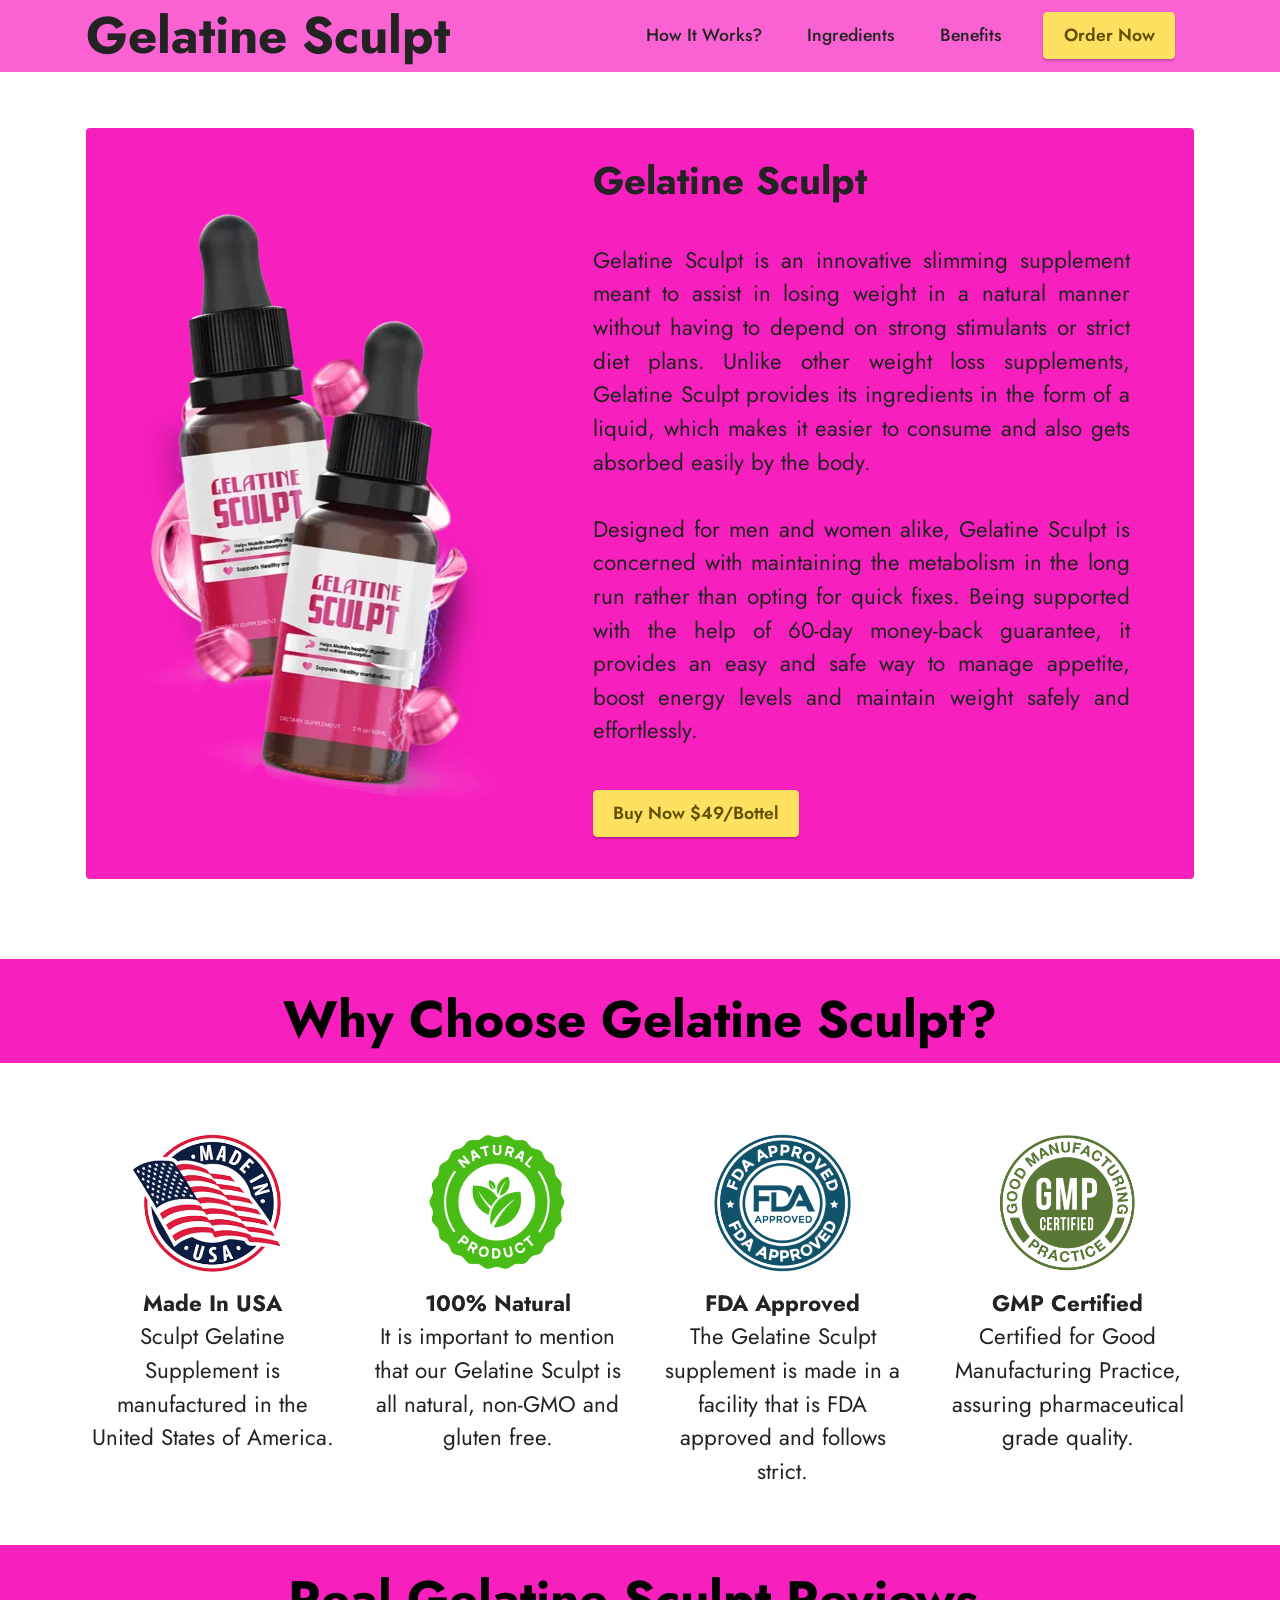
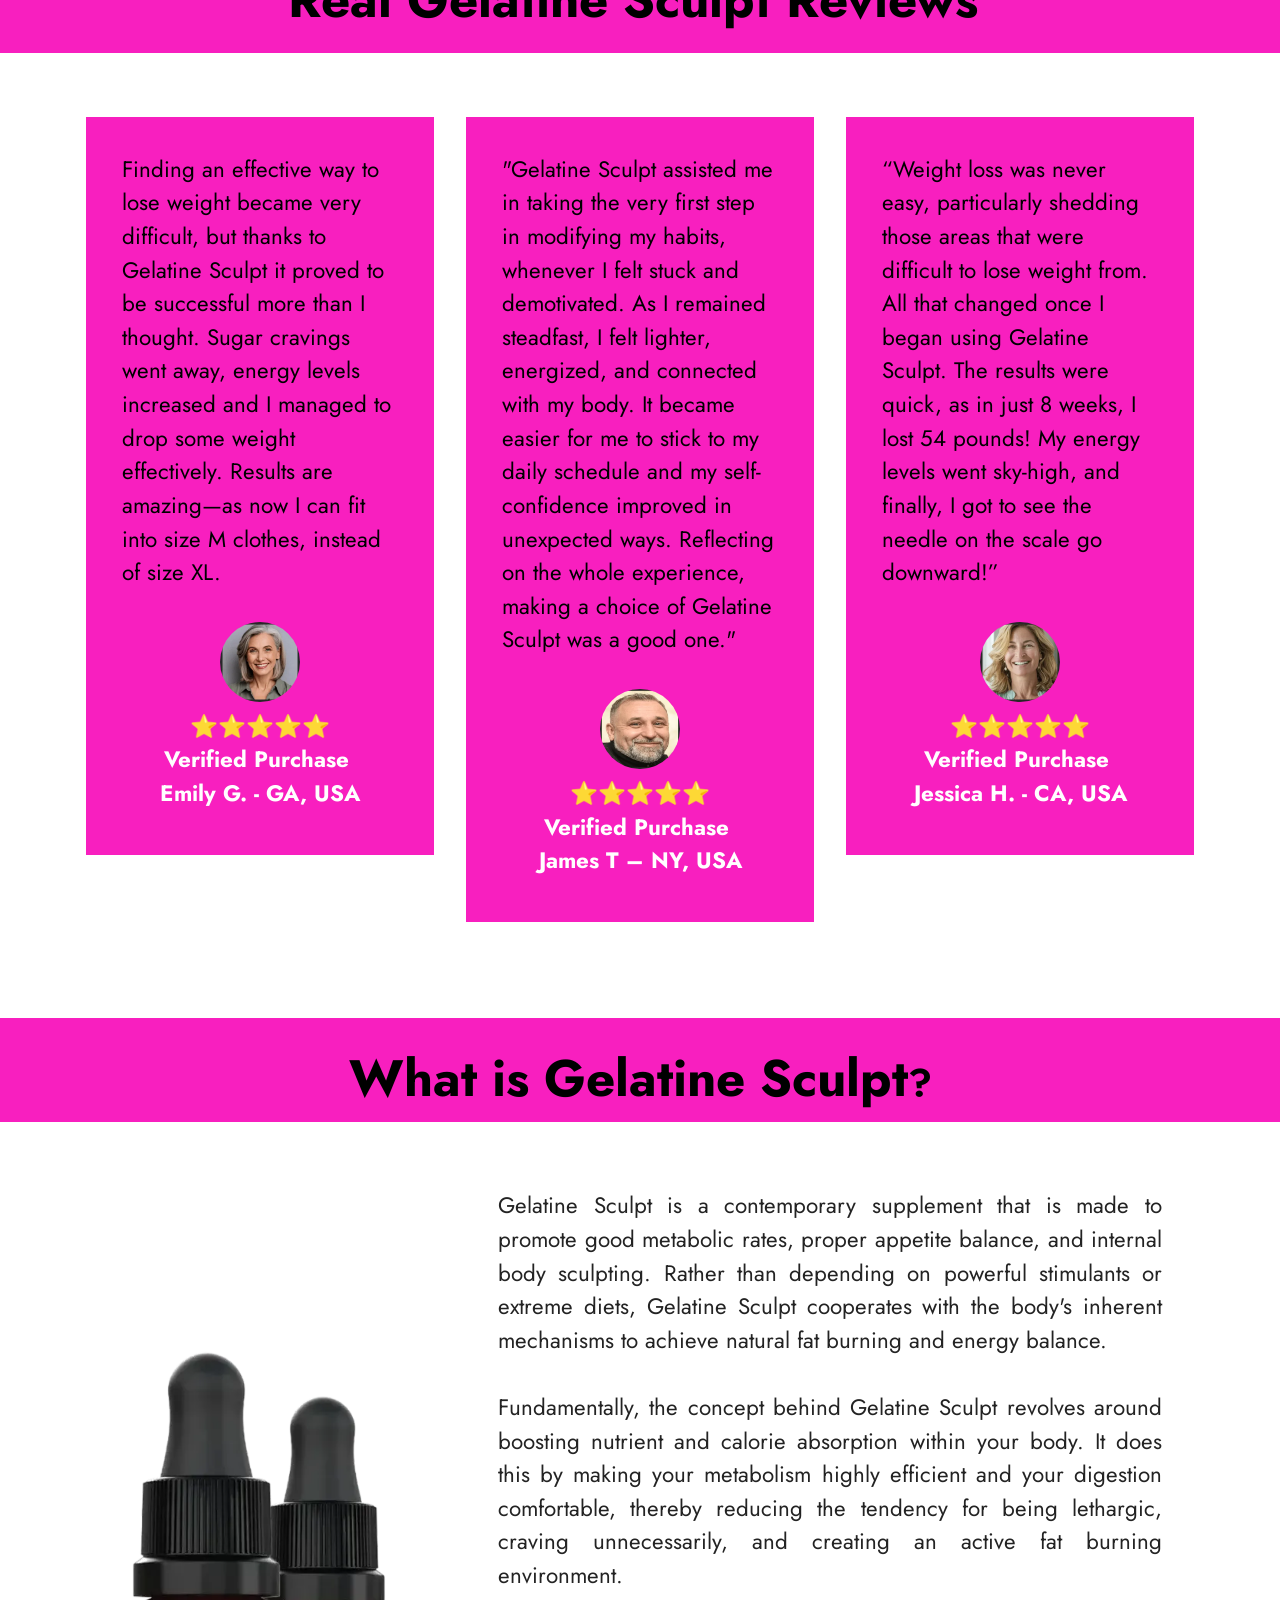
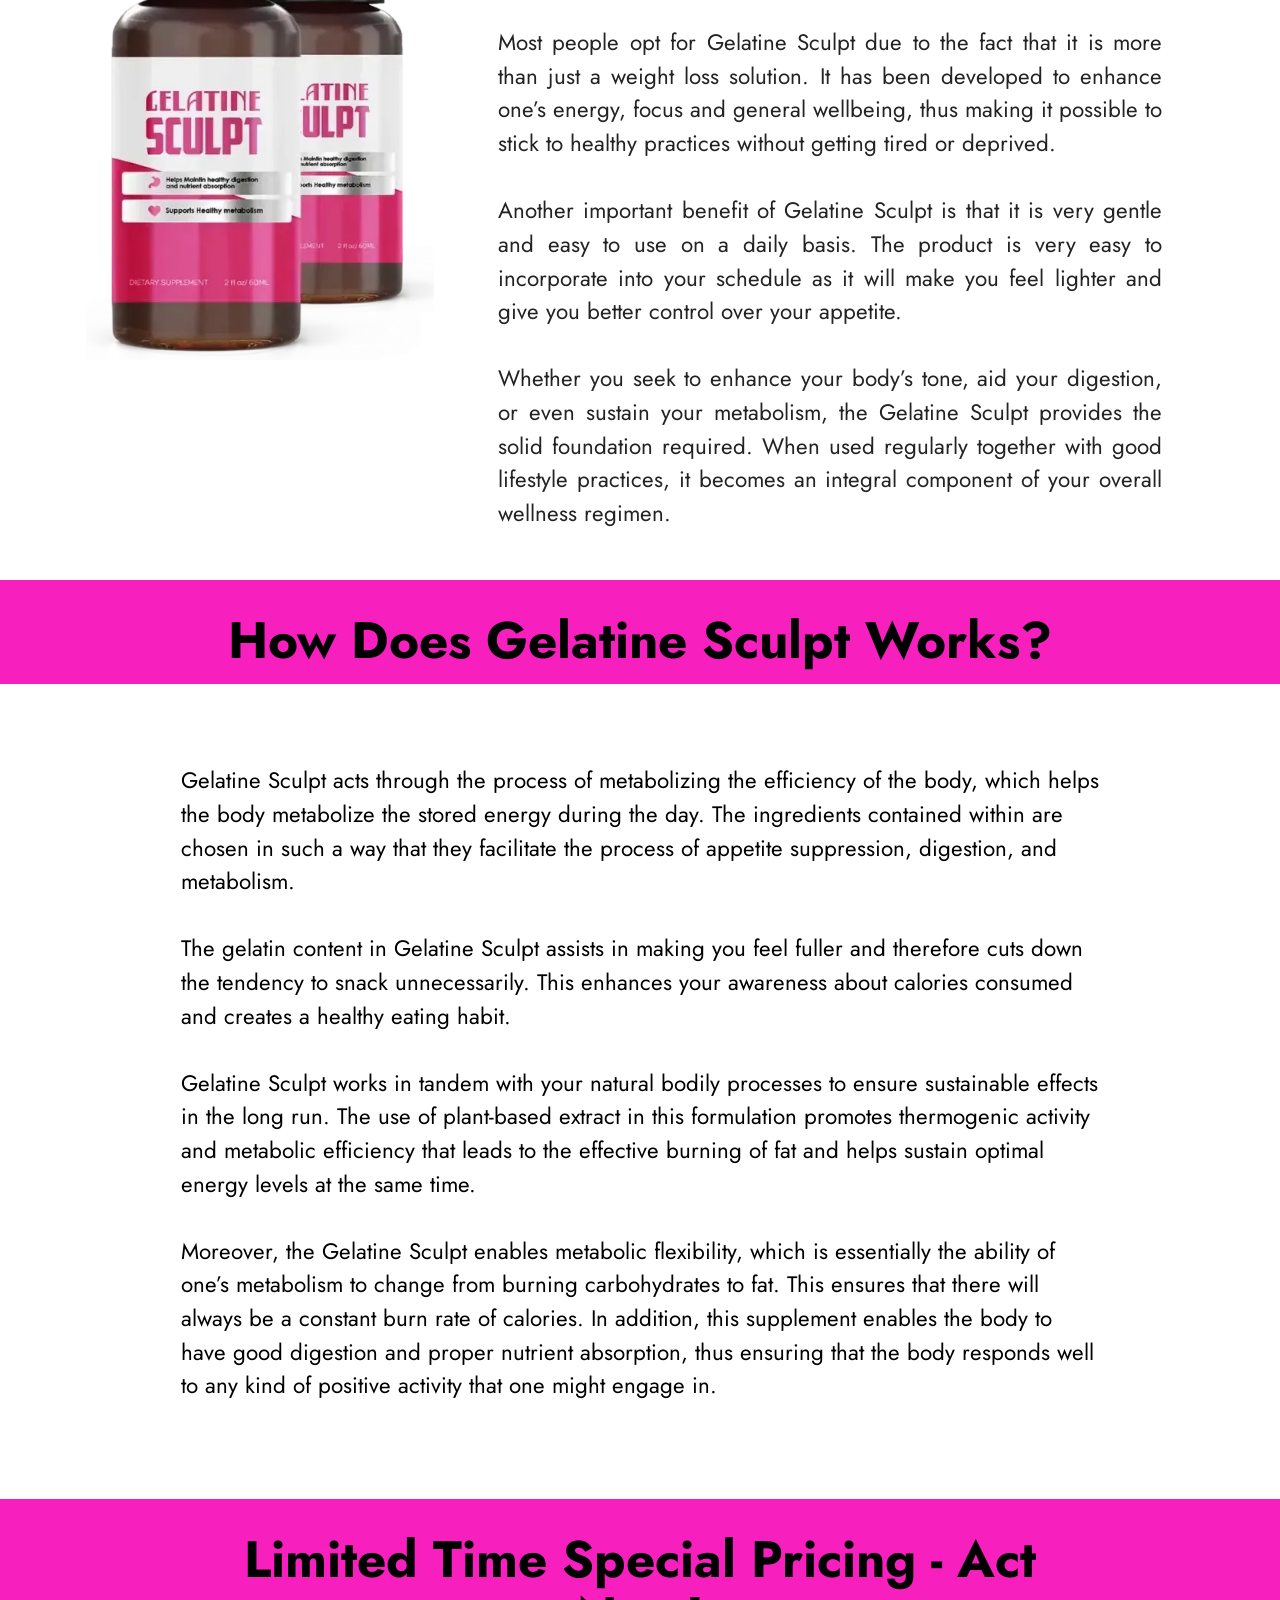
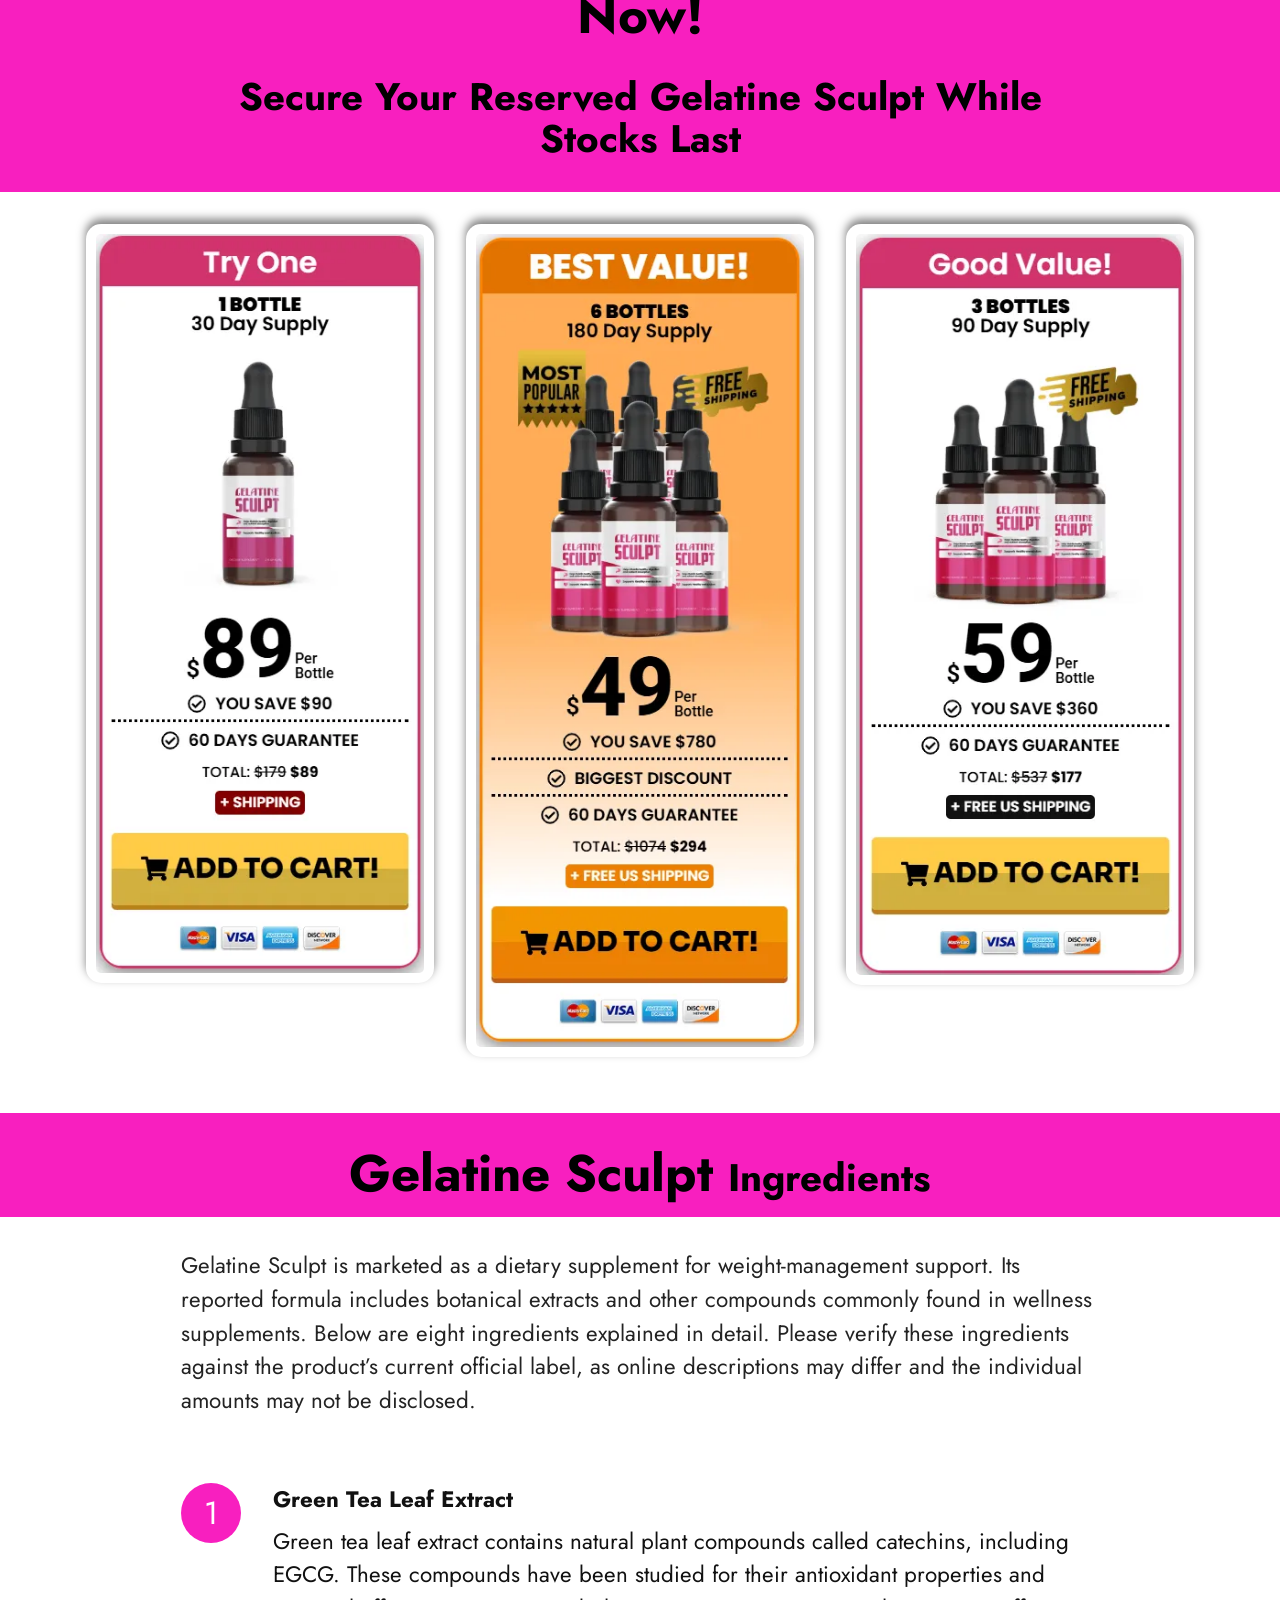
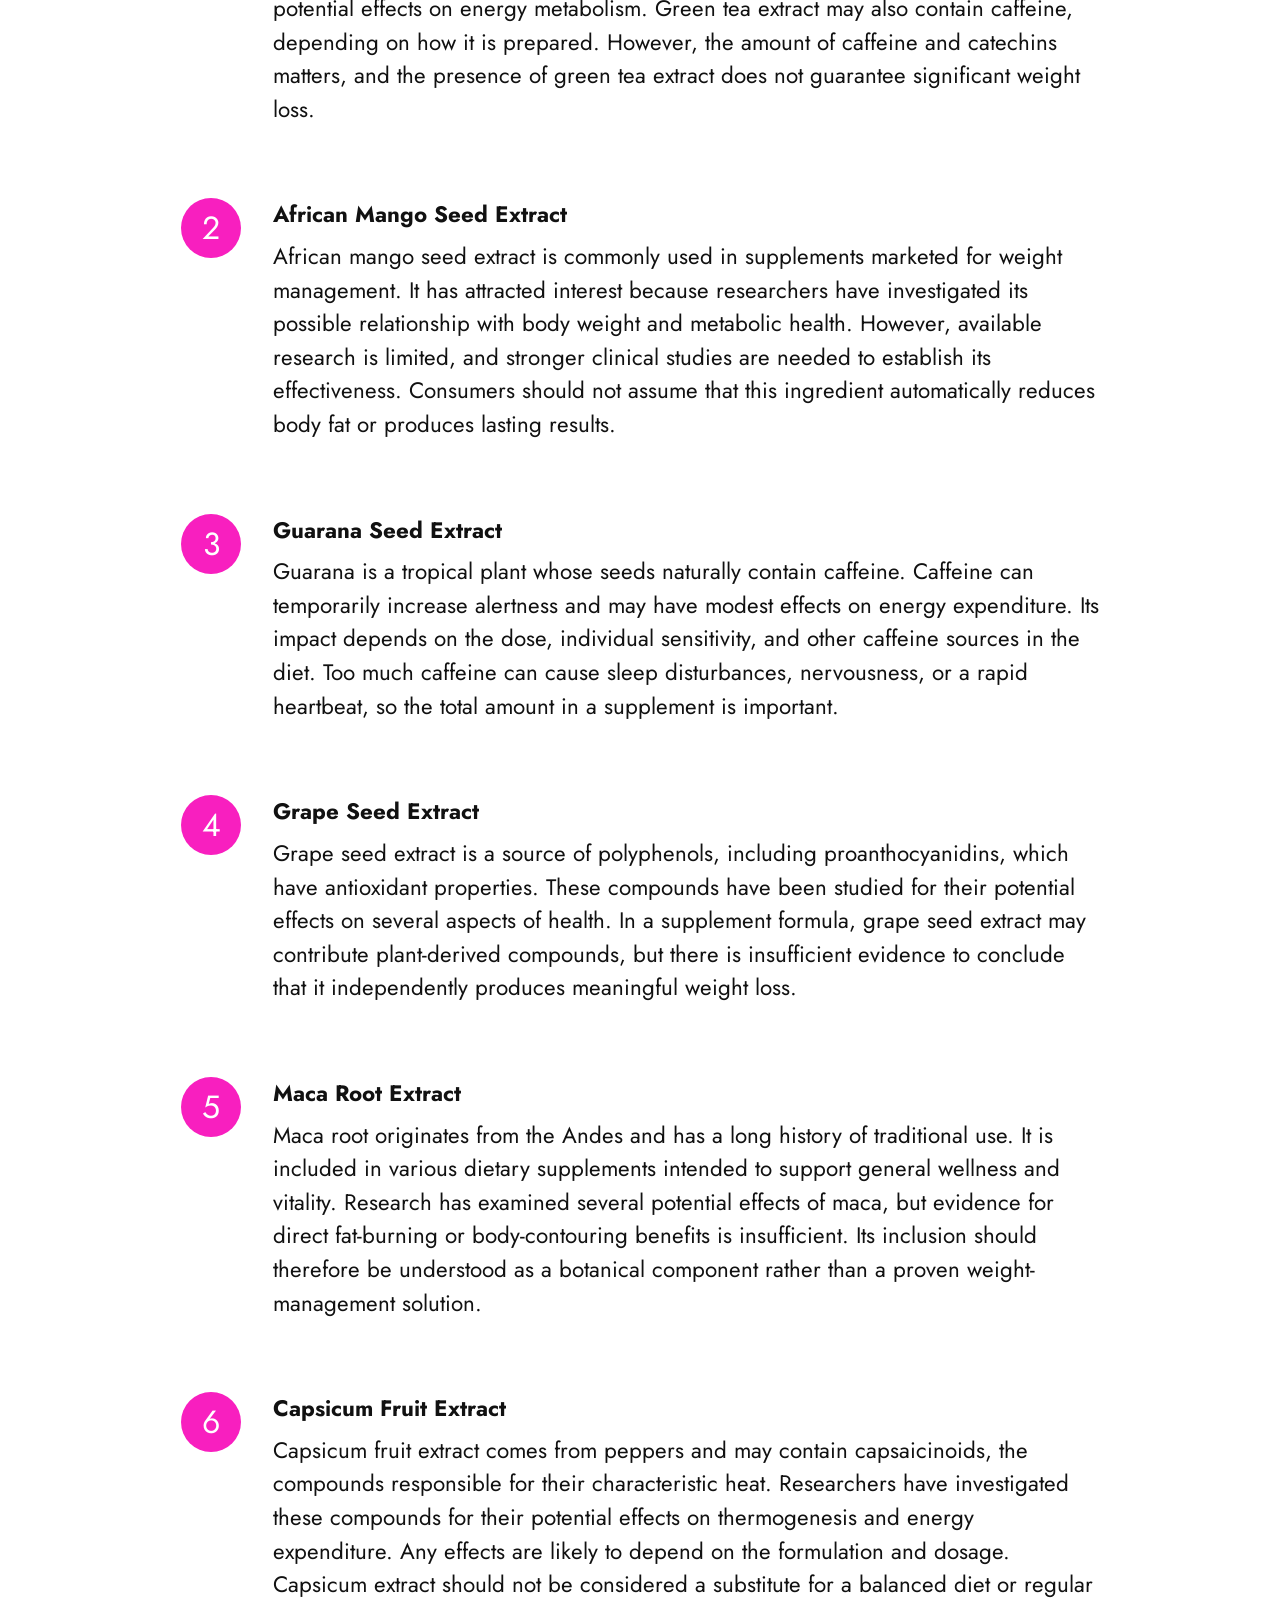
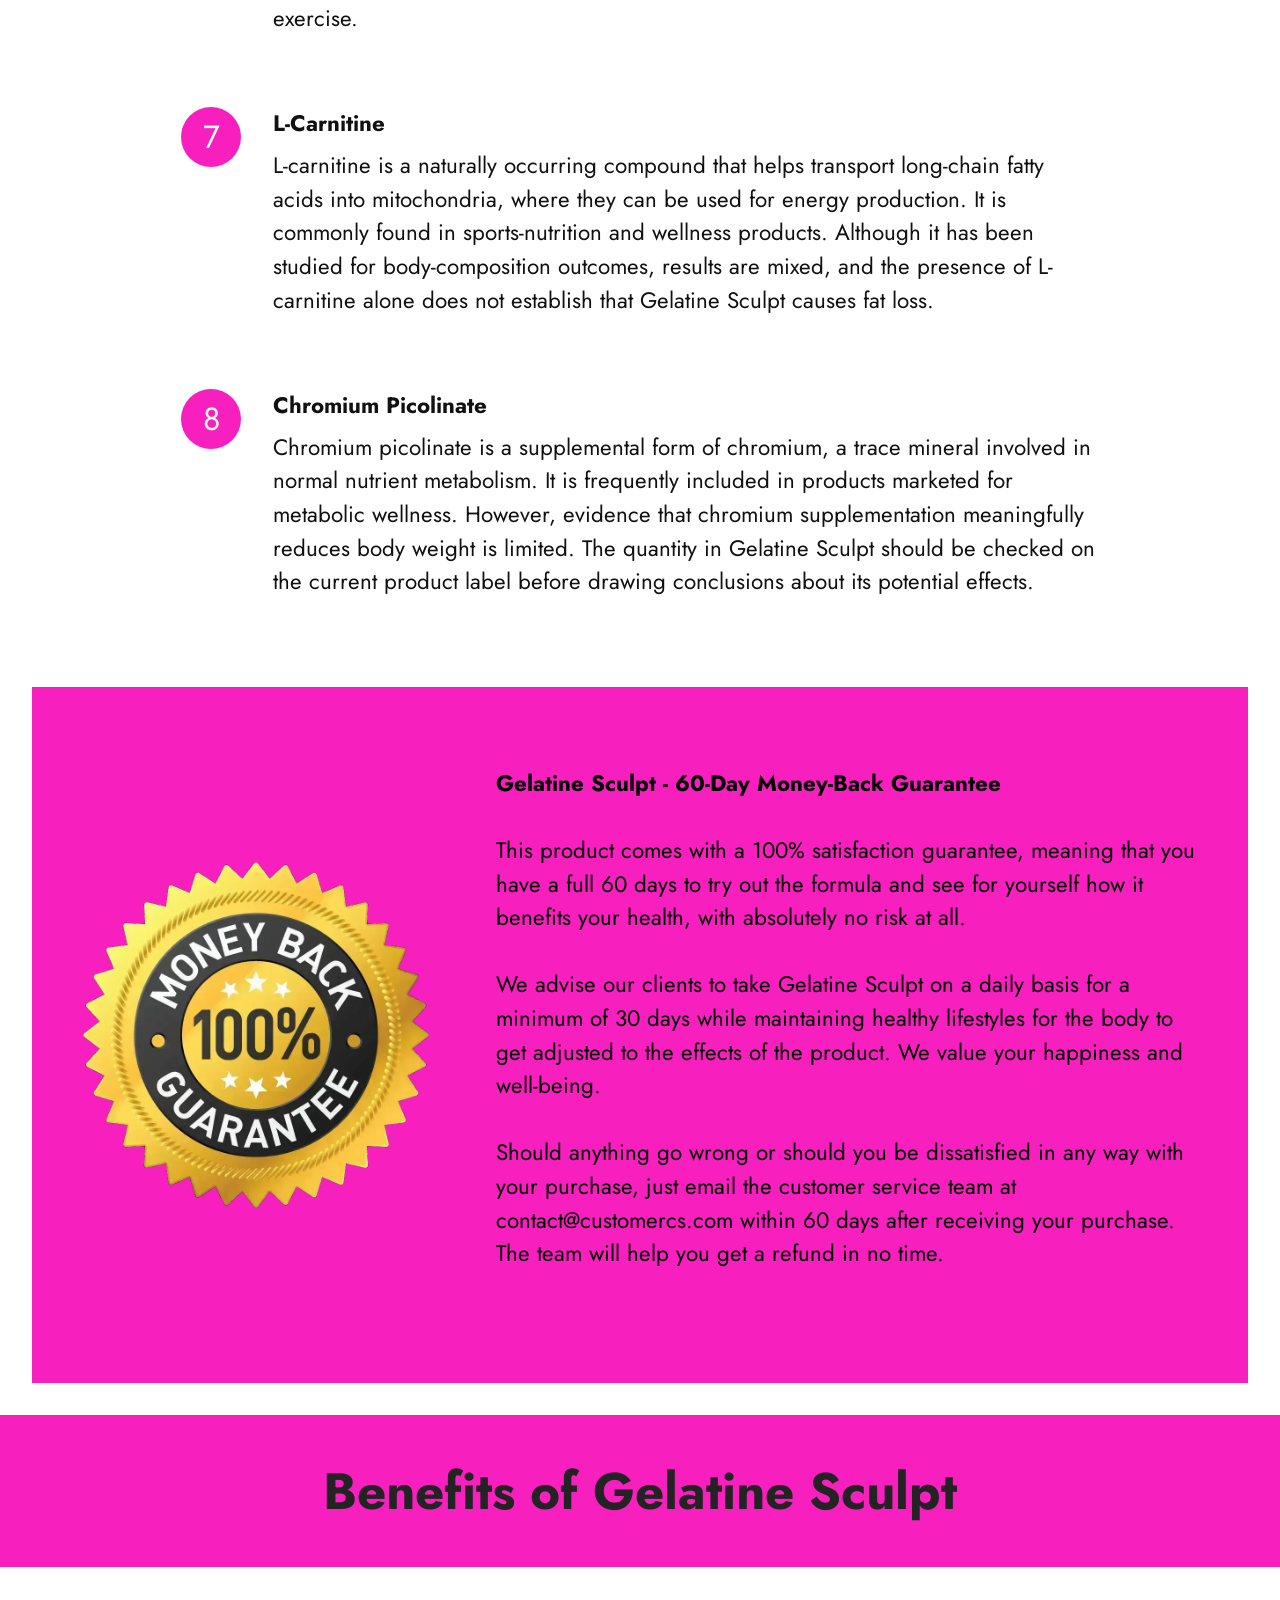
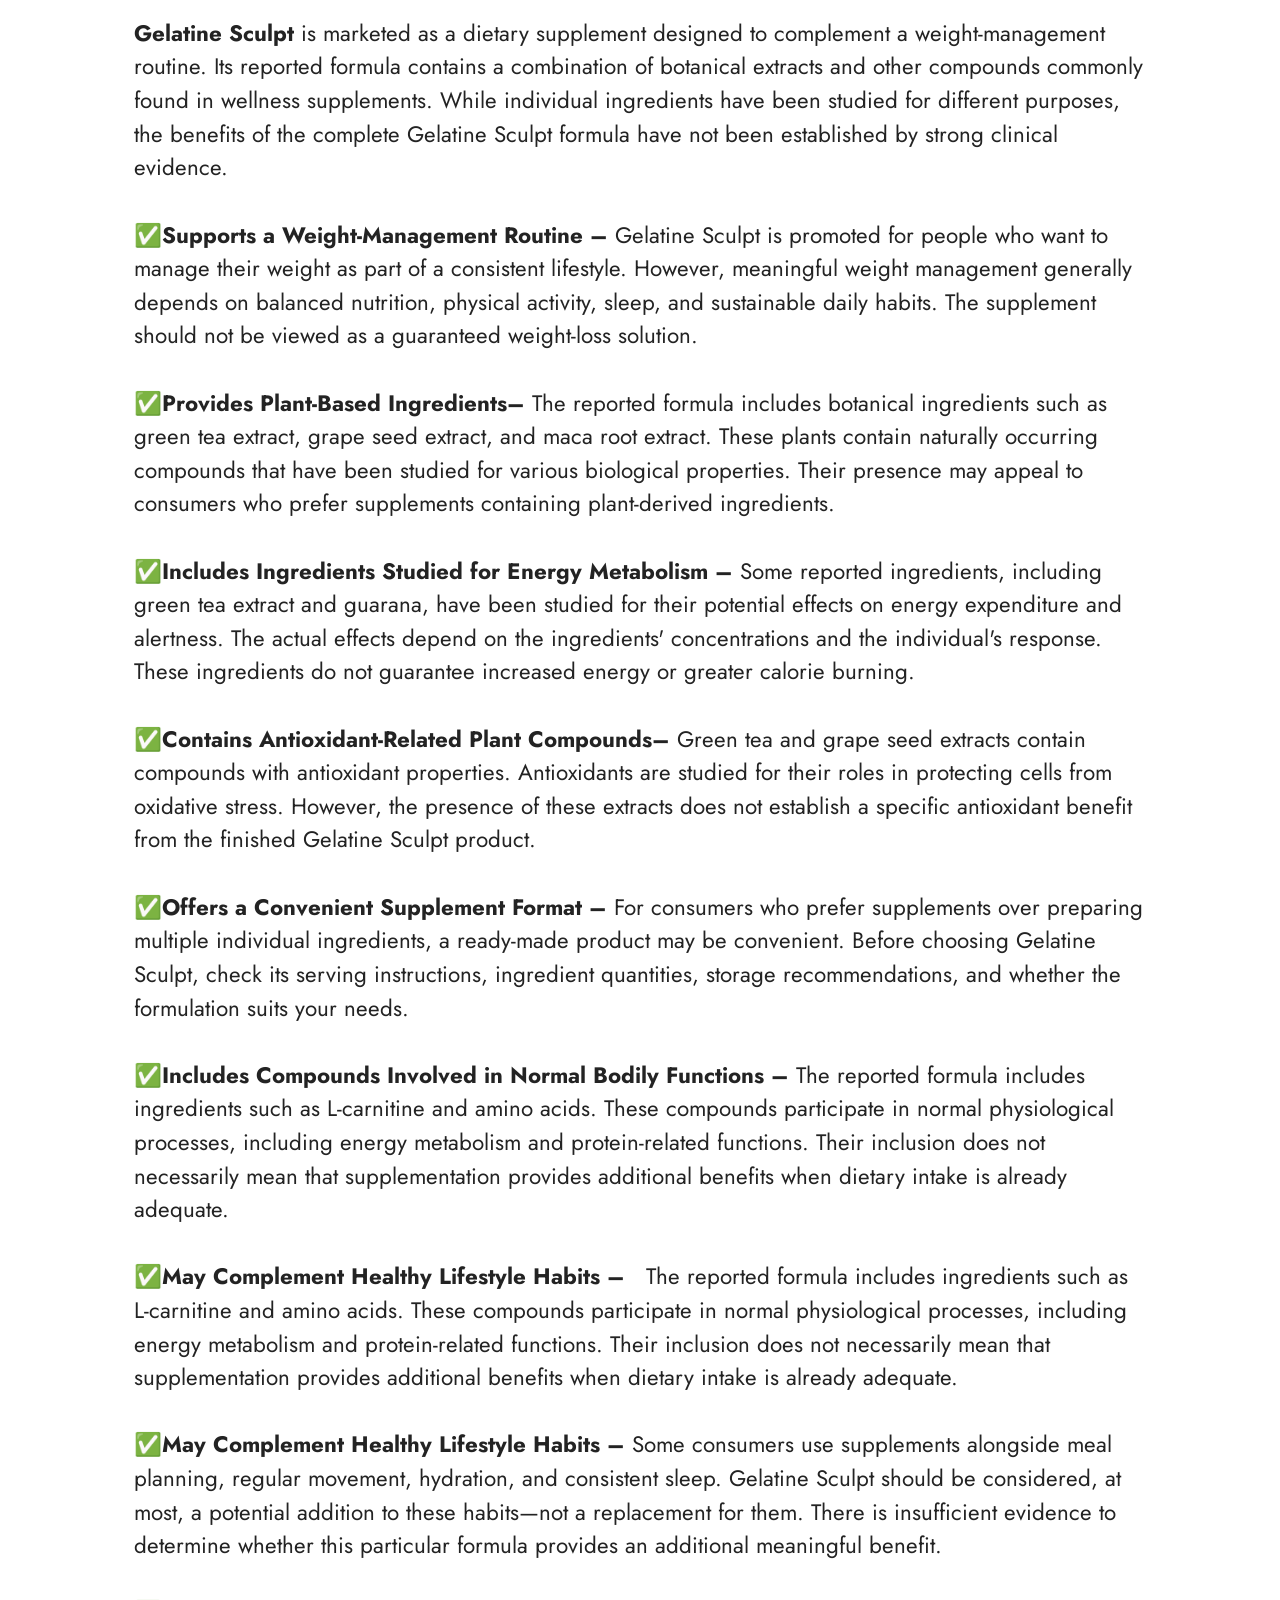
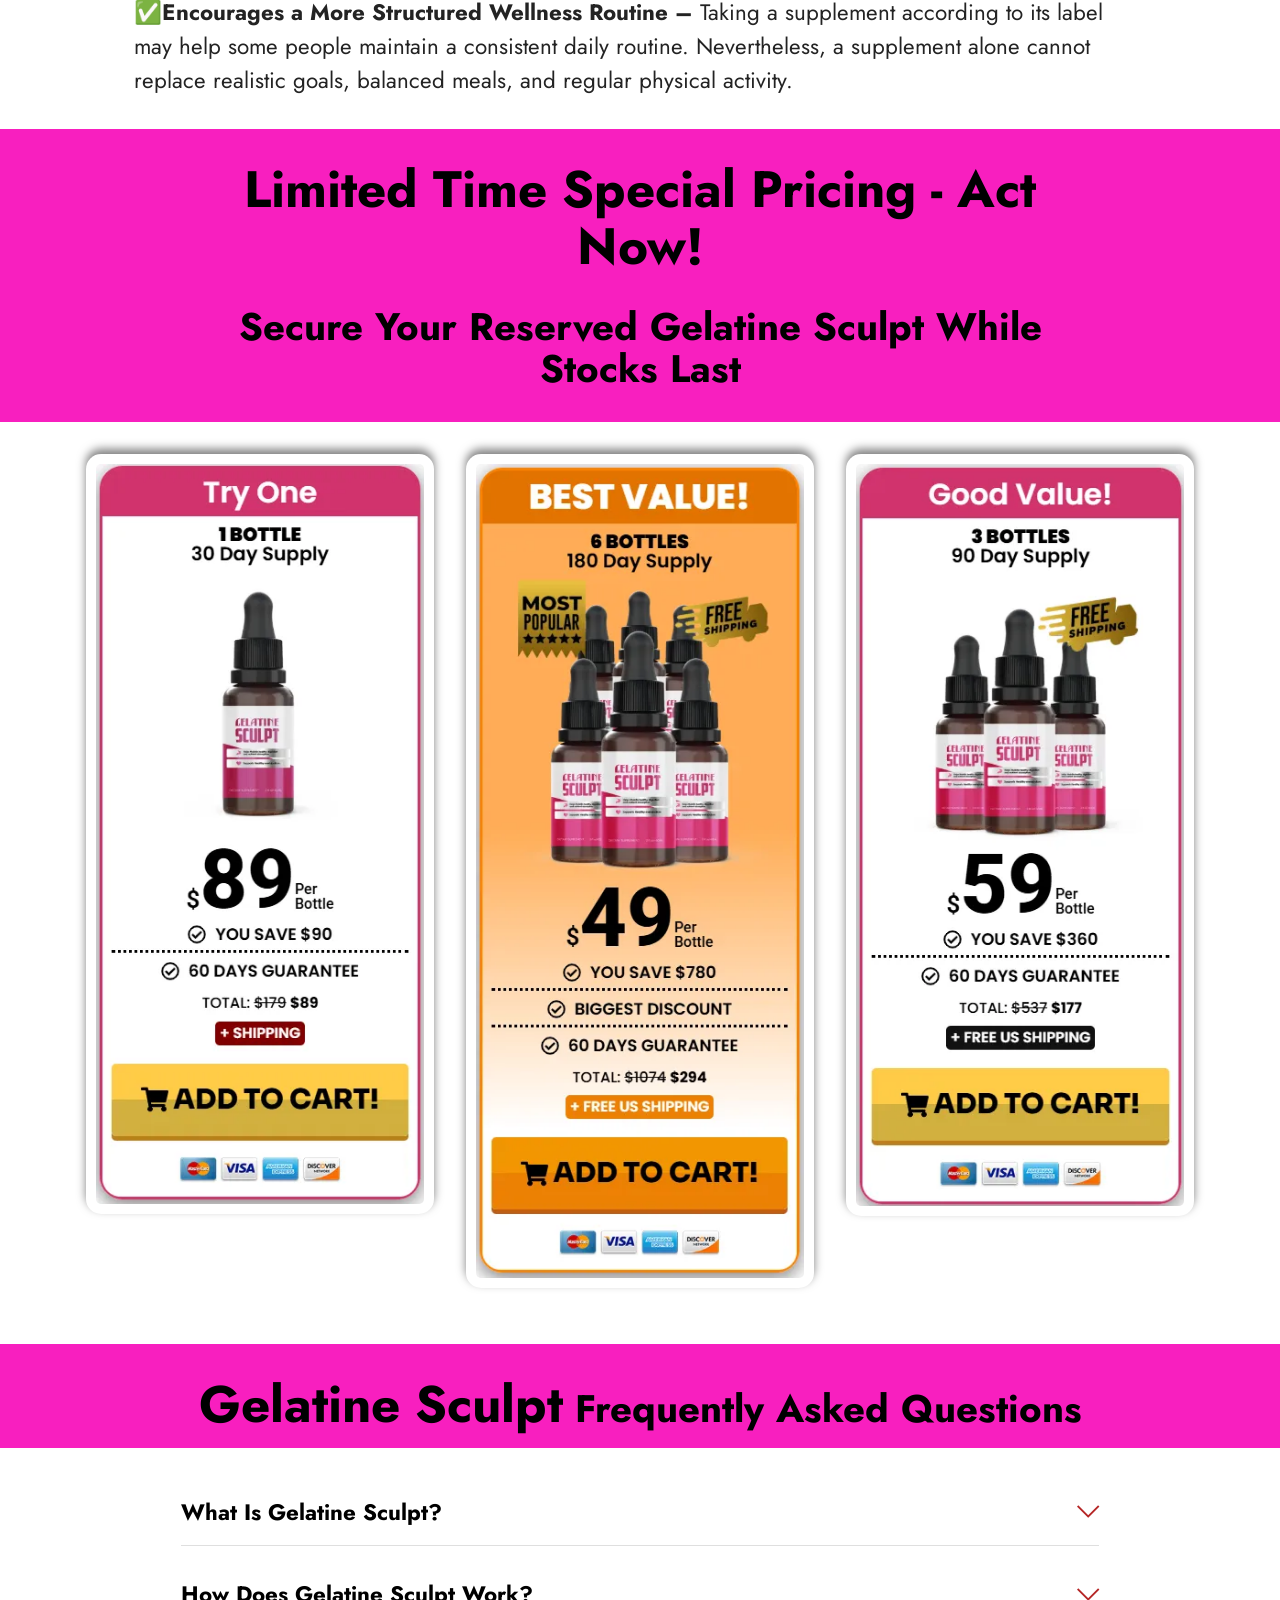
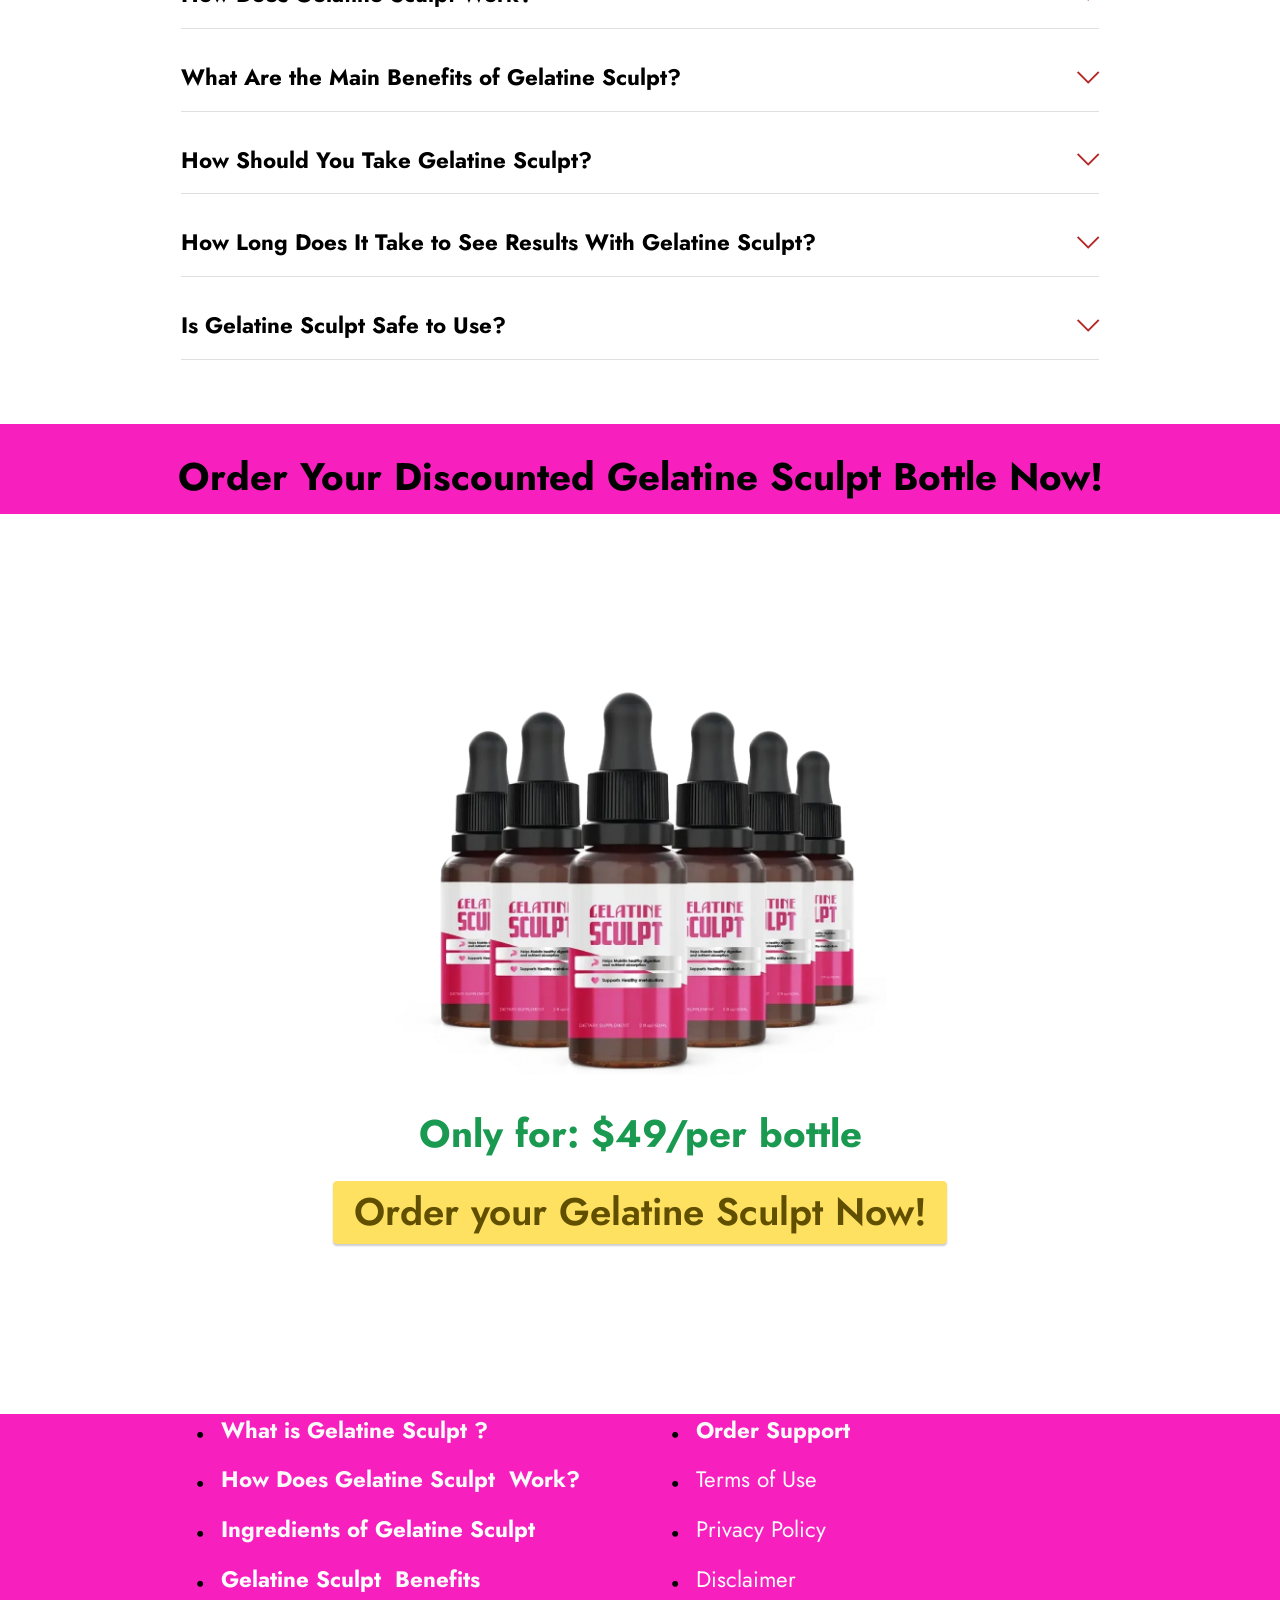
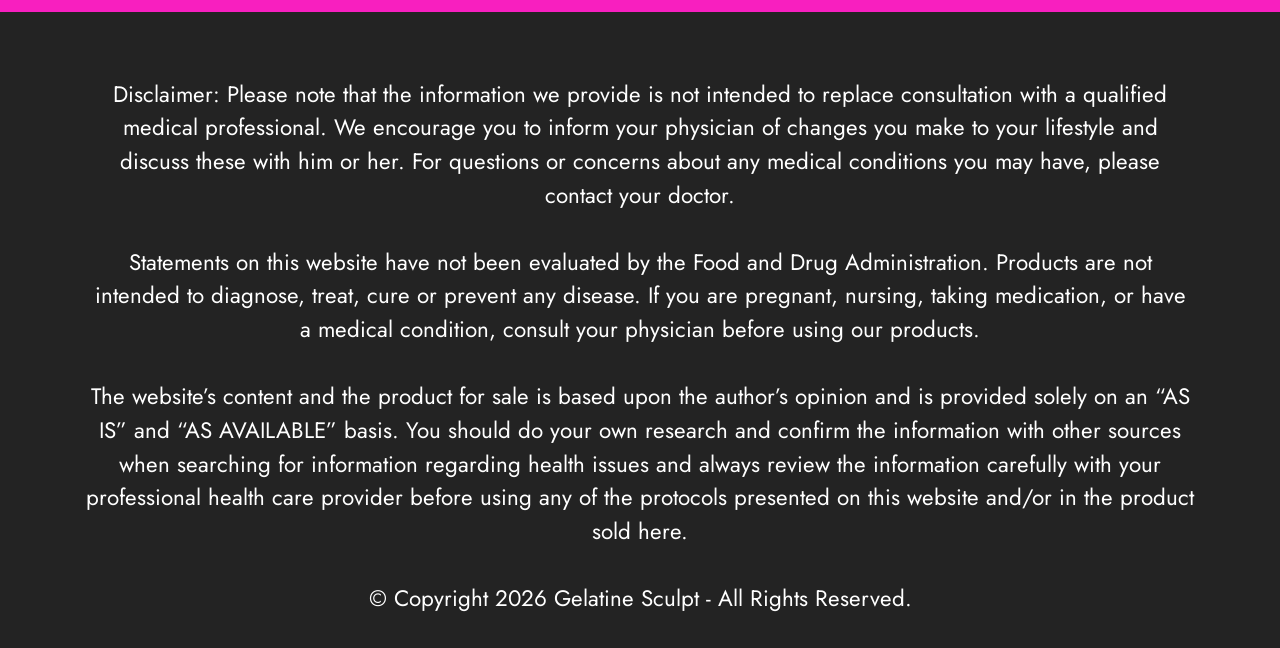
==== index.html @ 1db439a3 "Add files via upload" ====
<!DOCTYPE html>
<html  lang="en">
<head>
  <!-- Site made with Mobirise Website Builder v6.1.12, https://mobirise.com -->
  <meta charset="UTF-8">
  <meta http-equiv="X-UA-Compatible" content="IE=edge">
  <meta name="generator" content="Mobirise v6.1.12, mobirise.com">
  <meta name="viewport" content="width=device-width, initial-scale=1, minimum-scale=1">
  <link rel="shortcut icon" href="assets/images/gelatine-sculpt-one-bottle-1.webp" type="image/x-icon">
  <meta name="description" content="Discover Gelatine Sculpt, including its ingredients, potential benefits, and how it may complement your wellness routine. Explore key facts, usage tips, safety considerations, and FAQs to make an informed decision. Learn more today!">
  
  
  <title>Gelatine Sculpt Review: Ingredients, Benefits & Results</title>
  <link rel="stylesheet" href="assets/web/assets/mobirise-icons2/mobirise2.css">
  <link rel="stylesheet" href="assets/web/assets/mobirise-icons/mobirise-icons.css">
  <link rel="stylesheet" href="assets/bootstrap/css/bootstrap.min.css">
  <link rel="stylesheet" href="assets/dropdown/css/style.css">
  <link rel="stylesheet" href="assets/socicon/css/styles.css">
  <link rel="stylesheet" href="assets/theme/css/style.css">
  <link rel="preload" href="https://fonts.googleapis.com/css?family=Jost:100,200,300,400,500,600,700,800,900,100i,200i,300i,400i,500i,600i,700i,800i,900i&display=swap" as="style" onload="this.onload=null;this.rel='stylesheet'">
  <noscript><link rel="stylesheet" href="https://fonts.googleapis.com/css?family=Jost:100,200,300,400,500,600,700,800,900,100i,200i,300i,400i,500i,600i,700i,800i,900i&display=swap"></noscript>
  <link rel="preload" as="style" href="assets/mobirise/css/mbr-additional.css?v=Yd3ACS"><link rel="stylesheet" href="assets/mobirise/css/mbr-additional.css?v=Yd3ACS" type="text/css">

  
  
  
</head>
<body>
  
  <section data-bs-version="5.1" class="menu menu2 cid-tB0YZQqaCG" once="menu" id="menu2-0">
    
    <nav class="navbar navbar-dropdown navbar-expand-lg">
        <div class="container">
            <div class="navbar-brand">
                
                <span class="navbar-caption-wrap"><a class="navbar-caption text-black text-primary display-1" href="https://mwebzuno.com/12163/7115/3/?">Gelatine Sculpt<br></a></span>
            </div>
            <button class="navbar-toggler" type="button" data-toggle="collapse" data-bs-toggle="collapse" data-target="#navbarSupportedContent" data-bs-target="#navbarSupportedContent" aria-controls="navbarNavAltMarkup" aria-expanded="false" aria-label="Toggle navigation">
                <div class="hamburger">
                    <span></span>
                    <span></span>
                    <span></span>
                    <span></span>
                </div>
            </button>
            <div class="collapse navbar-collapse" id="navbarSupportedContent">
                <ul class="navbar-nav nav-dropdown" data-app-modern-menu="true"><li class="nav-item"><a class="nav-link link text-black display-4" href="index.html#header3-1m">How It Works?</a></li>
                    <li class="nav-item"><a class="nav-link link text-black display-4" href="index.html#features20-x">
                            Ingredients</a></li>
                    <li class="nav-item"><a class="nav-link link text-black display-4" href="index.html#header3-1n">Benefits</a>
                    </li></ul>
                
                <div class="navbar-buttons mbr-section-btn"><a class="btn btn-warning display-4" href="https://mwebzuno.com/12163/7115/3/?">Order Now</a></div>
            </div>
        </div>
    </nav>
</section>

<section data-bs-version="5.1" class="header3 cid-tB10ubWVri" id="header3-1">

    

    
    

    <div class="align-center container">
        <div class="row justify-content-center">
            <div class="col-12 col-lg-9">
                
                
                
                
            </div>
        </div>
    </div>
</section>

<section data-bs-version="5.1" class="features7 cid-vsFuxaL0VE" id="features7-2c">
    <!---->
    

    
    
    <div class="container">
        <div class="card-wrapper">
            <div class="row align-items-center">
                <div class="col-12 col-lg-5">
                    <div class="image-wrapper">
                        <a href="https://mwebzuno.com/12163/7115/3/?"><img src="assets/images/gelatine-sculpt-official-website.webp" alt="Gelatine Sculpt"></a>
                    </div>
                </div>
                <div class="col-12 col-lg">
                    <div class="text-box">
                        <h5 class="mbr-title mbr-fonts-style display-2"><strong>Gelatine Sculpt</strong></h5>
                        <p class="mbr-text mbr-fonts-style display-7"><strong><br></strong>Gelatine Sculpt is an innovative slimming supplement meant to assist in losing weight in a natural manner without having to depend on strong stimulants or strict diet plans. Unlike other weight loss supplements, Gelatine Sculpt provides its ingredients in the form of a liquid, which makes it easier to consume and also gets absorbed easily by the body.<br><br>Designed for men and women alike, Gelatine Sculpt is concerned with maintaining the metabolism in the long run rather than opting for quick fixes. Being supported with the help of 60-day money-back guarantee, it provides an easy and safe way to manage appetite, boost energy levels and maintain weight safely and effortlessly.<br></p>
                        
                        <div class="mbr-section-btn pt-3"><a href="https://mwebzuno.com/12163/7115/3/?" class="btn btn-warning display-4">Buy Now $49/Bottel</a></div>
                    </div>
                </div>
            </div>
        </div>
    </div>
</section>

<section data-bs-version="5.1" class="header3 cid-vszOKZhpDv" id="header3-27">

    

    
    

    <div class="align-center container">
        <div class="row justify-content-center">
            <div class="col-12 col-lg-12">
                
                <h2 class="mbr-section-subtitle mbr-fonts-style mb-3 display-1"><strong>Why Choose Gelatine Sculpt?</strong></h2>
                
                
            </div>
        </div>
    </div>
</section>

<section data-bs-version="5.1" class="gallery5 mbr-gallery cid-vszOlzmzra" id="gallery5-26">
    

    
    

    <div class="container">
        
        <div class="row mbr-gallery mt-4">
            <div class="col-12 col-md-6 col-lg-3 item gallery-image active">
                <div class="item-wrapper" data-toggle="modal" data-bs-toggle="modal" data-target="#vyUhmRLgt7-modal" data-bs-target="#vyUhmRLgt7-modal">
                    <img class="w-100" src="assets/images/made-in-usa-500x300.png" alt="Made In USA" data-slide-to="0" data-bs-slide-to="0" data-target="#lb-vyUhmRLgt7" data-bs-target="#lb-vyUhmRLgt7">
                    <div class="icon-wrapper">
                        <span class="mobi-mbri mobi-mbri-search mbr-iconfont mbr-iconfont-btn"></span>
                    </div>
                </div>
                <h1 class="mbr-item-subtitle mbr-fonts-style align-center mb-2 mt-2 display-7"><div><strong>Made In USA</strong></div><div>Sculpt Gelatine Supplement is manufactured in the United States of America.</div><div>
</div><div>
</div><div>
</div><div>
</div></h1>
            </div>
            <div class="col-12 col-md-6 col-lg-3 item gallery-image">
                <div class="item-wrapper" data-toggle="modal" data-bs-toggle="modal" data-target="#vyUhmRLgt7-modal" data-bs-target="#vyUhmRLgt7-modal">
                    <img class="w-100" src="assets/images/natural-product-500x300.png" alt="100% Natural" data-slide-to="1" data-bs-slide-to="1" data-target="#lb-vyUhmRLgt7" data-bs-target="#lb-vyUhmRLgt7">
                    <div class="icon-wrapper">
                        <span class="mobi-mbri mobi-mbri-search mbr-iconfont mbr-iconfont-btn"></span>
                    </div>
                </div>
                <h1 class="mbr-item-subtitle mbr-fonts-style align-center mb-2 mt-2 display-7"><div><span style="font-size: 1.4rem;"><strong>100% Natural</strong></span></div><div>It is important to mention that our Gelatine Sculpt is all natural, non-GMO and gluten free.</div><div>
</div><div>
</div><div>
</div></h1>
            </div>
            
            <div class="col-12 col-md-6 col-lg-3 item gallery-image">
                <div class="item-wrapper" data-toggle="modal" data-bs-toggle="modal" data-target="#vyUhmRLgt7-modal" data-bs-target="#vyUhmRLgt7-modal">
                    <img class="w-100" src="assets/images/fda-approved-500x300.png" alt="FDA Approved" data-slide-to="2" data-bs-slide-to="2" data-target="#lb-vyUhmRLgt7" data-bs-target="#lb-vyUhmRLgt7">
                    <div class="icon-wrapper">
                        <span class="mobi-mbri mobi-mbri-search mbr-iconfont mbr-iconfont-btn"></span>
                    </div>
                </div>
                <h1 class="mbr-item-subtitle mbr-fonts-style align-center mb-2 mt-2 display-7"><div><strong>FDA Approved</strong></div><div>The Gelatine Sculpt supplement is made in a facility that is FDA approved and follows strict.</div><div>
</div><div>
</div></h1>
            </div><div class="col-12 col-md-6 col-lg-3 item gallery-image">
                <div class="item-wrapper" data-toggle="modal" data-bs-toggle="modal" data-target="#vyUhmRLgt7-modal" data-bs-target="#vyUhmRLgt7-modal">
                    <img class="w-100" src="assets/images/gmp-certified-500x300.png" alt="GMP Certified" data-slide-to="3" data-bs-slide-to="3" data-target="#lb-vyUhmRLgt7" data-bs-target="#lb-vyUhmRLgt7">
                    <div class="icon-wrapper">
                        <span class="mobi-mbri mobi-mbri-search mbr-iconfont mbr-iconfont-btn"></span>
                    </div>
                </div>
                <h1 class="mbr-item-subtitle mbr-fonts-style align-center mb-2 mt-2 display-7"><div><strong>GMP Certified</strong></div><div>Certified for Good Manufacturing Practice, assuring pharmaceutical grade quality.</div><div>
</div><div>
</div><div>
</div></h1>
            </div>
        </div>

        <div class="modal mbr-slider" tabindex="-1" role="dialog" aria-hidden="true" id="vyUhmRLgt7-modal">
            <div class="modal-dialog" role="document">
                <div class="modal-content">
                    <div class="modal-body">
                        <div class="carousel slide" id="lb-vyUhmRLgt7" data-interval="5000" data-bs-interval="5000">
                            <div class="carousel-inner">
                                <div class="carousel-item active">
                                    <img class="d-block w-100" src="assets/images/made-in-usa-500x300.png" alt="Mobirise Website Builder">
                                </div>
                                <div class="carousel-item">
                                    <img class="d-block w-100" src="assets/images/natural-product-500x300.png" alt="Mobirise Website Builder">
                                </div>
                                
                                <div class="carousel-item">
                                    <img class="d-block w-100" src="assets/images/fda-approved-500x300.png" alt="Mobirise Website Builder">
                                </div><div class="carousel-item">
                                    <img class="d-block w-100" src="assets/images/gmp-certified-500x300.png" alt="Mobirise Website Builder">
                                </div>
                            </div>
                            <ol class="carousel-indicators">
                                <li data-slide-to="0" data-bs-slide-to="0" class="active" data-target="#lb-vyUhmRLgt7" data-bs-target="#lb-vyUhmRLgt7"></li>
                                <li data-slide-to="1" data-bs-slide-to="1" data-target="#lb-vyUhmRLgt7" data-bs-target="#lb-vyUhmRLgt7"></li>
                                <li data-slide-to="2" data-bs-slide-to="2" data-target="#lb-vyUhmRLgt7" data-bs-target="#lb-vyUhmRLgt7"></li>
                                <li data-slide-to="3" data-bs-slide-to="3" data-target="#lb-vyUhmRLgt7" data-bs-target="#lb-vyUhmRLgt7"></li>
                            </ol>
                            <a role="button" href="" class="close" data-dismiss="modal" data-bs-dismiss="modal" aria-label="Close">
                            </a>
                            <a class="carousel-control-prev carousel-control" role="button" data-slide="prev" data-bs-slide="prev" href="#lb-vyUhmRLgt7">
                                <span class="mobi-mbri mobi-mbri-arrow-prev" aria-hidden="true"></span>
                                <span class="sr-only visually-hidden">Previous</span>
                            </a>
                            <a class="carousel-control-next carousel-control" role="button" data-slide="next" data-bs-slide="next" href="#lb-vyUhmRLgt7">
                                <span class="mobi-mbri mobi-mbri-arrow-next" aria-hidden="true"></span>
                                <span class="sr-only visually-hidden">Next</span>
                            </a>
                        </div>
                    </div>
                </div>
            </div>
        </div>
    </div>
</section>

<section data-bs-version="5.1" class="content6 cid-vsJlN0BLRY" id="content6-2f">
    
    <div class="container">
        <div class="row justify-content-center">
            <div class="col-md-12 col-lg-10">
                <hr class="line">
                <p class="mbr-text align-center mbr-fonts-style my-4 display-1"><strong>Real&nbsp;Gelatine Sculpt&nbsp;Reviews&nbsp;</strong><br></p>
                <hr class="line">
            </div>
        </div>
    </div>
</section>

<section data-bs-version="5.1" class="people04 cid-vweRgNTzRw" id="people04-2m">
	
	
	<div class="container">
		
		<div class="row mbr-masonry" data-masonry="{&quot;percentPosition&quot;: true }">
			
			<div class="item features-without-image col-12 col-md-6 col-lg-4 active">
				<div class="item-wrapper">
					<div class="card-box align-left">
						<p class="card-text mbr-fonts-style display-7">Finding an effective way to lose weight became very difficult, but thanks to Gelatine Sculpt it proved to be successful more than I thought. Sugar cravings went away, energy levels increased and I managed to drop some weight effectively. Results are amazing—as now I can fit into size M clothes, instead of size XL.<br>
						</p>
						<div class="img-wrapper mt-4 mb-2">
							<img src="assets/images/6802732e768f9921793a8e81.webp" data-slide-to="1" data-bs-slide-to="1" alt="Emily G. - GA, USA">
						</div>
						<h5 class="card-title mbr-fonts-style display-7"><strong>⭐⭐⭐⭐⭐</strong><br><strong>Verified Purchase&nbsp;</strong><br><div><strong>Emily G. - GA, USA</strong></div><div><strong>
</strong></div><div><strong>
</strong></div></h5>
					</div>
				</div>
			</div>
			<div class="item features-without-image col-12 col-md-6 col-lg-4">
				<div class="item-wrapper">
					<div class="card-box align-left">
						<p class="card-text mbr-fonts-style display-7">"Gelatine Sculpt assisted me in taking the very first step in modifying my habits, whenever I felt stuck and demotivated. As I remained steadfast, I felt lighter, energized, and connected with my body. It became easier for me to stick to my daily schedule and my self-confidence improved in unexpected ways. Reflecting on the whole experience, making a choice of Gelatine Sculpt was a good one."<br>
						</p>
						<div class="img-wrapper mt-4 mb-2">
							<img src="assets/images/6919b5f155008b82f5efa08c.webp" data-slide-to="2" data-bs-slide-to="2" alt="James T – NY, USA">
						</div>
						<h5 class="card-title mbr-fonts-style display-7">
							<strong>⭐⭐⭐⭐⭐</strong><br><strong>Verified Purchase&nbsp;</strong><div><strong>James T – NY, USA</strong></div><div><strong>
</strong></div></h5>
					</div>
				</div>
			</div>
			
			<div class="item features-without-image col-12 col-md-6 col-lg-4">
				<div class="item-wrapper">
					<div class="card-box align-left">
						<p class="card-text mbr-fonts-style display-7">“Weight loss was never easy, particularly shedding those areas that were difficult to lose weight from. All that changed once I began using Gelatine Sculpt. The results were quick, as in just 8 weeks, I lost 54 pounds! My energy levels went sky-high, and finally, I got to see the needle on the scale go downward!”<br>
						</p>
						<div class="img-wrapper mt-4 mb-2">
							<img src="assets/images/6802732e768a5836e66f763a.webp" data-slide-to="4" data-bs-slide-to="4" alt="Jessica H. - CA, USA">
						</div>
						<h5 class="card-title mbr-fonts-style display-7"><strong>⭐⭐⭐⭐⭐</strong><br><strong>Verified Purchase&nbsp;</strong><br><strong>Jessica H. - CA, USA</strong></h5>
					</div>
				</div>
			</div>
			
		</div>
	</div>
</section>

<section data-bs-version="5.1" class="header3 cid-tB83YwBUMj" id="header3-1l">

    

    
    

    <div class="align-center container">
        <div class="row justify-content-center">
            <div class="col-12 col-lg-12">
                
                <h2 class="mbr-section-subtitle mbr-fonts-style mb-3 display-1"><strong>What is Gelatine Sculpt</strong><strong style="font-size: 2.4rem;">?</strong></h2>
                
                
            </div>
        </div>
    </div>
</section>

<section data-bs-version="5.1" class="header11 cid-tB1vWdJbT6" id="header11-a">

    

    
    

    <div class="container">
        <div class="row justify-content-center">
            <div class="col-12 col-md-4 image-wrapper">
                <a href="https://mwebzuno.com/12163/7115/3/?"><img class="w-100" src="assets/images/gelatine-sculpt-one-bottle.webp" alt="Gelatine Sculpt"></a>
            </div>
            <div class="col-12 col-md">
                <div class="text-wrapper text-center">
                    
                    <p class="mbr-text mbr-fonts-style display-7"><br><br>Gelatine Sculpt is a contemporary supplement that is made to promote good metabolic rates, proper appetite balance, and internal body sculpting. Rather than depending on powerful stimulants or extreme diets, Gelatine Sculpt cooperates with the body's inherent mechanisms to achieve natural fat burning and energy balance.<br><br>Fundamentally, the concept behind Gelatine Sculpt revolves around boosting nutrient and calorie absorption within your body. It does this by making your metabolism highly efficient and your digestion comfortable, thereby reducing the tendency for being lethargic, craving unnecessarily, and creating an active fat burning environment.<br><br>Most people opt for Gelatine Sculpt due to the fact that it is more than just a weight loss solution. It has been developed to enhance one’s energy, focus and general wellbeing, thus making it possible to stick to healthy practices without getting tired or deprived.<br><br>Another important benefit of Gelatine Sculpt is that it is very gentle and easy to use on a daily basis. The product is very easy to incorporate into your schedule as it will make you feel lighter and give you better control over your appetite.<br><br>Whether you seek to enhance your body’s tone, aid your digestion, or even sustain your metabolism, the Gelatine Sculpt provides the solid foundation required. When used regularly together with good lifestyle practices, it becomes an integral component of your overall wellness regimen.<br><br></p>
                    
                </div>
            </div>
        </div>
    </div>
</section>

<section data-bs-version="5.1" class="header3 cid-tB85bPoWQz" id="header3-1m">

    

    
    

    <div class="align-center container">
        <div class="row justify-content-center">
            <div class="col-12 col-lg-12">
                
                <h2 class="mbr-section-subtitle mbr-fonts-style mb-3 display-1"><strong>How Does Gelatine Sculpt Works?</strong></h2>
                
                
            </div>
        </div>
    </div>
</section>

<section data-bs-version="5.1" class="article12 cid-vyMVMAedC5" id="article12-2w">    
    
    <div class="container">
        <div class="row justify-content-center">
            <div class="col-md-12 col-lg-10">
                
                
                <p class="mbr-text mbr-fonts-style display-7">Gelatine Sculpt acts through the process of metabolizing the efficiency of the body, which helps the body metabolize the stored energy during the day. The ingredients contained within are chosen in such a way that they facilitate the process of appetite suppression, digestion, and metabolism.<br><br>The gelatin content in Gelatine Sculpt assists in making you feel fuller and therefore cuts down the tendency to snack unnecessarily. This enhances your awareness about calories consumed and creates a healthy eating habit.<br><br>Gelatine Sculpt works in tandem with your natural bodily processes to ensure sustainable effects in the long run. The use of plant-based extract in this formulation promotes thermogenic activity and metabolic efficiency that leads to the effective burning of fat and helps sustain optimal energy levels at the same time.<br><br>Moreover, the Gelatine Sculpt enables metabolic flexibility, which is essentially the ability of one’s metabolism to change from burning carbohydrates to fat. This ensures that there will always be a constant burn rate of calories. In addition, this supplement enables the body to have good digestion and proper nutrient absorption, thus ensuring that the body responds well to any kind of positive activity that one might engage in.<br>
                </p>
            </div>
        </div>
    </div>
</section>

<section data-bs-version="5.1" class="content4 cid-tB1yuhcVVi" id="content4-g">
    

    
    
    <div class="container">
        <div class="row justify-content-center">
            <div class="title col-md-12 col-lg-10">
                <h3 class="mbr-section-title mbr-fonts-style align-center mb-4 display-1"><strong>Limited Time Special Pricing - Act Now!</strong></h3>
                <h4 class="mbr-section-subtitle align-center mbr-fonts-style mb-4 display-2"><strong>Secure Your Reserved Gelatine Sculpt While Stocks Last</strong></h4>
                
            </div>
        </div>
    </div>
</section>

<section data-bs-version="5.1" class="gallery5 mbr-gallery cid-vyU7Ae2qkx" id="image1-3c">
    

    

    <div class="container">
        
        <div class="row mbr-gallery mt-4">
            <div class="col-12 col-md-6 col-lg-4 item gallery-image">
                
                    <a href="https://mwebzuno.com/12163/7115/3/?"><img class="w-100 JCB_Price" src="assets/images/gelatine-sculpt-buy-1-bottle.webp" alt="Gelatine Sculpt buy now 1 bottle" data-slide-to="0" data-bs-slide-to="0" title="Ikaria Lean Belly Juice"><br></a>
                   
                
               
            </div>
             <div class="col-12 col-md-6 col-lg-4 item gallery-image">
                
                   <a href="https://mwebzuno.com/12163/7115/3/?"> <img class="w-100 JCB_Price" src="assets/images/gelatine-sculpt-buy-6-bottles.webp" alt="Gelatine Sculpt buy now 6 bottles" data-slide-to="1" data-bs-slide-to="1" title="Ikaria Lean Belly Juice"><br></a>
                    
                
               
            </div>
             <div class="col-12 col-md-6 col-lg-4 item gallery-image">
                
                   <a href="https://mwebzuno.com/12163/7115/3/?"> <img class="w-100 JCB_Price" src="assets/images/gelatine-sculpt-buy-3-bottles.webp" alt="Gelatine Sculpt buy now 3 bottles" data-slide-to="2" data-bs-slide-to="2" title="Ikaria Lean Belly Juice"><br>
                    
               
                
            </a></div></div><div class="modal mbr-slider" tabindex="-1" role="dialog" aria-hidden="true" id="vyUhmZXRxK-modal"><div class="modal-dialog" role="document"><a href="/">
                </a><div class="modal-content"><div class="modal-body"><div class="carousel slide carousel-fade" id="lb-vyUhmZXRxK" data-ride="carousel" data-bs-ride="carousel" data-interval="4000" data-bs-interval="4000"><a href="/">
                            <div class="carousel-inner">
                                <div class="carousel-item active">
                                    <img class="d-block w-100" src="assets/images/gelatine-sculpt-buy-1-bottle.webp" alt="">
                                </div>
                                <div class="carousel-item">
                                    <img class="d-block w-100" src="assets/images/gelatine-sculpt-buy-6-bottles.webp" alt="">
                                </div>
                                <div class="carousel-item">
                                    <img class="d-block w-100" src="assets/images/gelatine-sculpt-buy-3-bottles.webp" alt="">
                                </div>
                                
                            </div>
                            <ol class="carousel-indicators">
                                <li data-slide-to="0" data-bs-slide-to="0" class="active" data-target="#lb-vyUhmZXRxK" data-bs-target="#lb-vyUhmZXRxK"></li>
                                <li data-slide-to="1" data-bs-slide-to="1" data-target="#lb-vyUhmZXRxK" data-bs-target="#lb-vyUhmZXRxK"></li>
                                <li data-slide-to="2" data-bs-slide-to="2" data-target="#lb-vyUhmZXRxK" data-bs-target="#lb-vyUhmZXRxK"></li>
                                
                            </ol>
                            </a><a role="button" href="" class="close" data-dismiss="modal" data-bs-dismiss="modal" aria-label="Close">
                            </a>
                            <a class="carousel-control-prev carousel-control" role="button" data-slide="prev" data-bs-slide="prev" href="#lb-vyUhmZXRxK">
                                <span class="mobi-mbri mobi-mbri-arrow-prev" aria-hidden="true"></span>
                                <span class="sr-only visually-hidden">Previous</span>
                            </a>
                            <a class="carousel-control-next carousel-control" role="button" data-slide="next" data-bs-slide="next" href="#lb-vyUhmZXRxK">
                                <span class="mobi-mbri mobi-mbri-arrow-next" aria-hidden="true"></span>
                                <span class="sr-only visually-hidden">Next</span>
                            </a>
                        </div>
                    </div>
                </div>
            </div>
        </div>
    </div>
</section>

<section data-bs-version="5.1" class="header3 cid-tB85MvgqdZ" id="header3-1o">

    

    
    

    <div class="align-center container">
        <div class="row justify-content-center">
            <div class="col-12 col-lg-12">
                
                <h2 class="mbr-section-subtitle mbr-fonts-style mb-3 display-1"><strong><span style="font-size: 51.2px;"><b>Gelatine Sculpt&nbsp;</b></span><span style="font-size: 2.4rem;"><b>Ingredients</b></span></strong></h2>
                
                
            </div>
        </div>
    </div>
</section>

<section data-bs-version="5.1" class="content5 cid-tB1AZH7rno" id="content5-n">
    
    <div class="container">
        <div class="row justify-content-center">
            <div class="col-md-12 col-lg-10">
                
                
                <p class="mbr-text mbr-fonts-style display-7">Gelatine Sculpt is marketed as a dietary supplement for weight-management support. Its reported formula includes botanical extracts and other compounds commonly found in wellness supplements. Below are eight ingredients explained in detail. Please verify these ingredients against the product’s current official label, as online descriptions may differ and the individual amounts may not be disclosed.<br><br></p>
            </div>
        </div>
    </div>
</section>

<section data-bs-version="5.1" class="features19 cid-vyOtKOZu0x" id="features20-3a">

    

    
    
    <div class="container">
        <div class="row justify-content-center">
            
            <div class="col-12 col-md-10">
                <div class="item mbr-flex">
                    <div class="icon-box">
                        <span class="step-number mbr-fonts-style display-5">1</span>
                    </div>
                    <div class="text-box">
                        <h4 class="icon-title card-title mbr-black mbr-fonts-style display-7"><strong>Green Tea Leaf Extract</strong></h4>
                        <h5 class="icon-text mbr-black mbr-fonts-style display-7">Green tea leaf extract contains natural plant compounds called catechins, including EGCG. These compounds have been studied for their antioxidant properties and potential effects on energy metabolism. Green tea extract may also contain caffeine, depending on how it is prepared. However, the amount of caffeine and catechins matters, and the presence of green tea extract does not guarantee significant weight loss.</h5>
                    </div>
                </div>
                <div class="item mbr-flex">
                    <div class="icon-box">
                        <span class="step-number mbr-fonts-style display-5">2</span>
                    </div>
                    <div class="text-box">
                        <h4 class="icon-title card-title mbr-black mbr-fonts-style display-7"><strong>African Mango Seed Extract</strong></h4>
                        <h5 class="icon-text mbr-black mbr-fonts-style display-7">African mango seed extract is commonly used in supplements marketed for weight management. It has attracted interest because researchers have investigated its possible relationship with body weight and metabolic health. However, available research is limited, and stronger clinical studies are needed to establish its effectiveness. Consumers should not assume that this ingredient automatically reduces body fat or produces lasting results.</h5>
                    </div>
                </div>
                <div class="item mbr-flex">
                    <div class="icon-box">
                        <span class="step-number mbr-fonts-style display-5">3</span>
                    </div>
                    <div class="text-box">
                        <h4 class="icon-title card-title mbr-black mbr-fonts-style display-7"><strong>Guarana Seed Extract</strong></h4>
                        <h5 class="icon-text mbr-black mbr-fonts-style display-7">Guarana is a tropical plant whose seeds naturally contain caffeine. Caffeine can temporarily increase alertness and may have modest effects on energy expenditure. Its impact depends on the dose, individual sensitivity, and other caffeine sources in the diet. Too much caffeine can cause sleep disturbances, nervousness, or a rapid heartbeat, so the total amount in a supplement is important.</h5>
                    </div>
                </div>
                <div class="item mbr-flex">
                    <div class="icon-box">
                        <span class="step-number mbr-fonts-style display-5">4</span>
                    </div>
                    <div class="text-box">
                        <h4 class="icon-title card-title mbr-black mbr-fonts-style display-7"><strong>Grape Seed Extract</strong></h4>
                        <h5 class="icon-text mbr-black mbr-fonts-style display-7">Grape seed extract is a source of polyphenols, including proanthocyanidins, which have antioxidant properties. These compounds have been studied for their potential effects on several aspects of health. In a supplement formula, grape seed extract may contribute plant-derived compounds, but there is insufficient evidence to conclude that it independently produces meaningful weight loss.</h5>
                    </div>
                </div>
                <div class="item mbr-flex">
                    <div class="icon-box">
                        <span class="step-number mbr-fonts-style display-5">5</span>
                    </div>
                    <div class="text-box">
                        <h4 class="icon-title card-title mbr-black mbr-fonts-style display-7"><strong>Maca Root Extract</strong></h4>
                        <h5 class="icon-text mbr-black mbr-fonts-style display-7"><div>Maca root originates from the Andes and has a long history of traditional use. It is included in various dietary supplements intended to support general wellness and vitality. Research has examined several potential effects of maca, but evidence for direct fat-burning or body-contouring benefits is insufficient. Its inclusion should therefore be understood as a botanical component rather than a proven weight-management solution.</div></h5>
                    </div>
                </div>
                <div class="item mbr-flex">
                    <div class="icon-box">
                        <span class="step-number mbr-fonts-style display-5">6</span>
                    </div>
                    <div class="text-box">
                        <h4 class="icon-title card-title mbr-black mbr-fonts-style display-7"><strong>Capsicum Fruit Extract</strong></h4>
                        <h5 class="icon-text mbr-black mbr-fonts-style display-7">Capsicum fruit extract comes from peppers and may contain capsaicinoids, the compounds responsible for their characteristic heat. Researchers have investigated these compounds for their potential effects on thermogenesis and energy expenditure. Any effects are likely to depend on the formulation and dosage. Capsicum extract should not be considered a substitute for a balanced diet or regular exercise.</h5>
                    </div>
                </div>
                <div class="item mbr-flex">
                    <div class="icon-box">
                        <span class="step-number mbr-fonts-style display-5">7</span>
                    </div>
                    <div class="text-box">
                        <h4 class="icon-title card-title mbr-black mbr-fonts-style display-7"><strong>L-Carnitine</strong></h4>
                        <h5 class="icon-text mbr-black mbr-fonts-style display-7">L-carnitine is a naturally occurring compound that helps transport long-chain fatty acids into mitochondria, where they can be used for energy production. It is commonly found in sports-nutrition and wellness products. Although it has been studied for body-composition outcomes, results are mixed, and the presence of L-carnitine alone does not establish that Gelatine Sculpt causes fat loss.</h5>
                    </div>
                </div>
                <div class="item mbr-flex last">
                    <div class="icon-box">
                        <span class="step-number mbr-fonts-style display-5">8</span>
                    </div>
                    <div class="text-box">
                        <h4 class="icon-title card-title mbr-black mbr-fonts-style display-7"><strong>Chromium Picolinate</strong></h4>
                        <h5 class="icon-text mbr-black mbr-fonts-style display-7">Chromium picolinate is a supplemental form of chromium, a trace mineral involved in normal nutrient metabolism. It is frequently included in products marketed for metabolic wellness. However, evidence that chromium supplementation meaningfully reduces body weight is limited. The quantity in Gelatine Sculpt should be checked on the current product label before drawing conclusions about its potential effects.</h5>
                    </div>
                </div>
                
                
            </div>
        </div>
    </div>
</section>

<section data-bs-version="5.1" class="features16 cid-tB70oq8oqH" id="features17-z">
    

    
    
    <div class="container-fluid">
        <div class="content-wrapper">
            <div class="row align-items-center">
                <div class="col-12 col-lg-4">
                    <div class="image-wrapper">
                        <a href="https://mwebzuno.com/12163/7115/3/?"><img src="assets/images/aquasculpt-money-back.webp" alt="180-Days Money-Back Guarantee"></a>
                    </div>
                </div>
                <div class="col-12 col-lg">
                    <div class="text-wrapper">
                        
                        <p class="mbr-text mbr-fonts-style mb-4 display-7"><strong>Gelatine Sculpt - 60-Day Money-Back Guarantee<br><br></strong>This product comes with a 100% satisfaction guarantee, meaning that you have a full 60 days to try out the formula and see for yourself how it benefits your health, with absolutely no risk at all.<br><br>We advise our clients to take Gelatine Sculpt on a daily basis for a minimum of 30 days while maintaining healthy lifestyles for the body to get adjusted to the effects of the product. We value your happiness and well-being.<br><br>Should anything go wrong or should you be dissatisfied in any way with your purchase, just email the customer service team at contact@customercs.com within 60 days after receiving your purchase. The team will help you get a refund in no time.<br></p>
                        
                    </div>
                </div>
            </div>
        </div>
    </div>
</section>

<section data-bs-version="5.1" class="header3 cid-tB85KfdIqc" id="header3-1n">

    

    
    

    <div class="align-center container">
        <div class="row justify-content-center">
            <div class="col-12 col-lg-12">
                
                <h2 class="mbr-section-subtitle mbr-fonts-style mb-3 display-1"><strong>Benefits of Gelatine Sculpt</strong></h2>
                
                
            </div>
        </div>
    </div>
</section>

<section data-bs-version="5.1" class="content4 cid-vsCrrF8To7" id="content4-2a">
    

    
    
    <div class="container">
        <div class="row justify-content-center">
            <div class="title col-md-12 col-lg-11">
                
                <h2 class="mbr-section-subtitle align-center mbr-fonts-style mb-4 display-5"><div><strong><br></strong></div><div><strong>Gelatine Sculpt </strong>is marketed as a dietary supplement designed to complement a weight-management routine. Its reported formula contains a combination of botanical extracts and other compounds commonly found in wellness supplements. While individual ingredients have been studied for different purposes, the benefits of the complete Gelatine Sculpt formula have not been established by strong clinical evidence.</div><div><strong><br></strong></div><div><div><strong>✅Supports a Weight-Management Routine –</strong>&nbsp;Gelatine Sculpt is promoted for people who want to manage their weight as part of a consistent lifestyle. However, meaningful weight management generally depends on balanced nutrition, physical activity, sleep, and sustainable daily habits. The supplement should not be viewed as a guaranteed weight-loss solution.</div></div><div><div><br></div></div><div><div>✅<strong>Provides Plant-Based Ingredients– </strong>The reported formula includes botanical ingredients such as green tea extract, grape seed extract, and maca root extract. These plants contain naturally occurring compounds that have been studied for various biological properties. Their presence may appeal to consumers who prefer supplements containing plant-derived ingredients.</div></div><div><div><br></div></div><div><div><strong>✅Includes Ingredients Studied for Energy Metabolism –</strong>&nbsp;Some reported ingredients, including green tea extract and guarana, have been studied for their potential effects on energy expenditure and alertness. The actual effects depend on the ingredients' concentrations and the individual's response. These ingredients do not guarantee increased energy or greater calorie burning.</div></div><div><div><strong><br></strong></div></div><div><div><strong>✅Contains Antioxidant-Related Plant Compounds– </strong>Green tea and grape seed extracts contain compounds with antioxidant properties. Antioxidants are studied for their roles in protecting cells from oxidative stress. However, the presence of these extracts does not establish a specific antioxidant benefit from the finished Gelatine Sculpt product.</div></div><div><div><br></div></div><div><div><span style="font-size: 1.4rem;"><strong>✅Offers a Convenient Supplement Format –</strong>&nbsp;For consumers who prefer supplements over preparing multiple individual ingredients, a ready-made product may be convenient. Before choosing Gelatine Sculpt, check its serving instructions, ingredient quantities, storage recommendations, and whether the formulation suits your needs.</span></div></div><div><div><span style="font-size: 1.4rem;"><br></span></div></div><div><div><span style="font-size: 1.4rem;"><strong>✅Includes Compounds Involved in Normal Bodily Functions –</strong>&nbsp;The reported formula includes ingredients such as L-carnitine and amino acids. These compounds participate in normal physiological processes, including energy metabolism and protein-related functions. Their inclusion does not necessarily mean that supplementation provides additional benefits when dietary intake is already adequate.</span></div></div><div><div><span style="font-size: 1.4rem;"><br></span></div></div><div><div><span style="font-size: 1.4rem;"><strong>✅May Complement Healthy Lifestyle Habits –&nbsp; &nbsp;</strong>The reported formula includes ingredients such as L-carnitine and amino acids. These compounds participate in normal physiological processes, including energy metabolism and protein-related functions. Their inclusion does not necessarily mean that supplementation provides additional benefits when dietary intake is already adequate.</span></div></div><div><div><span style="font-size: 1.4rem;"><br></span></div></div><div><div><span style="font-size: 1.4rem;"><strong>✅May Complement Healthy Lifestyle Habits –</strong>&nbsp;Some consumers use supplements alongside meal planning, regular movement, hydration, and consistent sleep. Gelatine Sculpt should be considered, at most, a potential addition to these habits—not a replacement for them. There is insufficient evidence to determine whether this particular formula provides an additional meaningful benefit.</span></div></div><div><div><span style="font-size: 1.4rem;"><br></span></div></div><div><div><span style="font-size: 1.4rem;"><strong>✅Encourages a More Structured Wellness Routine –</strong>&nbsp;Taking a supplement according to its label may help some people maintain a consistent daily routine. Nevertheless, a supplement alone cannot replace realistic goals, balanced meals, and regular physical activity.</span></div></div></h2>
                
            </div>
        </div>
    </div>
</section>

<section data-bs-version="5.1" class="content4 cid-vw4Z0iI0Lr" id="content4-2g">
    

    
    
    <div class="container">
        <div class="row justify-content-center">
            <div class="title col-md-12 col-lg-10">
                <h3 class="mbr-section-title mbr-fonts-style align-center mb-4 display-1"><strong>Limited Time Special Pricing - Act Now!</strong></h3>
                <h4 class="mbr-section-subtitle align-center mbr-fonts-style mb-4 display-2"><strong>Secure Your Reserved Gelatine Sculpt While Stocks Last</strong></h4>
                
            </div>
        </div>
    </div>
</section>

<section data-bs-version="5.1" class="gallery5 mbr-gallery cid-vyUbFZXqbS" id="image1-3e">
    

    

    <div class="container">
        
        <div class="row mbr-gallery mt-4">
            <div class="col-12 col-md-6 col-lg-4 item gallery-image">
                
                    <a href="https://mwebzuno.com/12163/7115/3/?"><img class="w-100 JCB_Price" src="assets/images/gelatine-sculpt-buy-1-bottle.webp" alt="Gelatine Sculpt buy now 1 bottle" data-slide-to="0" data-bs-slide-to="0" title="Ikaria Lean Belly Juice"><br></a>
                   
                
               
            </div>
             <div class="col-12 col-md-6 col-lg-4 item gallery-image">
                
                   <a href="https://mwebzuno.com/12163/7115/3/?"> <img class="w-100 JCB_Price" src="assets/images/gelatine-sculpt-buy-6-bottles.webp" alt="Gelatine Sculpt buy now 6 bottles" data-slide-to="1" data-bs-slide-to="1" title="Ikaria Lean Belly Juice"><br></a>
                    
                
               
            </div>
             <div class="col-12 col-md-6 col-lg-4 item gallery-image">
                
                   <a href="https://mwebzuno.com/12163/7115/3/?"> <img class="w-100 JCB_Price" src="assets/images/gelatine-sculpt-buy-3-bottles.webp" alt="Gelatine Sculpt buy now 3 bottles" data-slide-to="2" data-bs-slide-to="2" title="Ikaria Lean Belly Juice"><br>
                    
               
                
            </a></div></div><div class="modal mbr-slider" tabindex="-1" role="dialog" aria-hidden="true" id="vyUhn3tFHv-modal"><div class="modal-dialog" role="document"><a href="/">
                </a><div class="modal-content"><div class="modal-body"><div class="carousel slide carousel-fade" id="lb-vyUhn3tFHv" data-ride="carousel" data-bs-ride="carousel" data-interval="4000" data-bs-interval="4000"><a href="/">
                            <div class="carousel-inner">
                                <div class="carousel-item active">
                                    <img class="d-block w-100" src="assets/images/gelatine-sculpt-buy-1-bottle.webp" alt="">
                                </div>
                                <div class="carousel-item">
                                    <img class="d-block w-100" src="assets/images/gelatine-sculpt-buy-6-bottles.webp" alt="">
                                </div>
                                <div class="carousel-item">
                                    <img class="d-block w-100" src="assets/images/gelatine-sculpt-buy-3-bottles.webp" alt="">
                                </div>
                                
                            </div>
                            <ol class="carousel-indicators">
                                <li data-slide-to="0" data-bs-slide-to="0" class="active" data-target="#lb-vyUhn3tFHv" data-bs-target="#lb-vyUhn3tFHv"></li>
                                <li data-slide-to="1" data-bs-slide-to="1" data-target="#lb-vyUhn3tFHv" data-bs-target="#lb-vyUhn3tFHv"></li>
                                <li data-slide-to="2" data-bs-slide-to="2" data-target="#lb-vyUhn3tFHv" data-bs-target="#lb-vyUhn3tFHv"></li>
                                
                            </ol>
                            </a><a role="button" href="" class="close" data-dismiss="modal" data-bs-dismiss="modal" aria-label="Close">
                            </a>
                            <a class="carousel-control-prev carousel-control" role="button" data-slide="prev" data-bs-slide="prev" href="#lb-vyUhn3tFHv">
                                <span class="mobi-mbri mobi-mbri-arrow-prev" aria-hidden="true"></span>
                                <span class="sr-only visually-hidden">Previous</span>
                            </a>
                            <a class="carousel-control-next carousel-control" role="button" data-slide="next" data-bs-slide="next" href="#lb-vyUhn3tFHv">
                                <span class="mobi-mbri mobi-mbri-arrow-next" aria-hidden="true"></span>
                                <span class="sr-only visually-hidden">Next</span>
                            </a>
                        </div>
                    </div>
                </div>
            </div>
        </div>
    </div>
</section>

<section data-bs-version="5.1" class="header3 cid-tB88MG5MRU" id="header3-1p">

    

    
    

    <div class="align-center container">
        <div class="row justify-content-center">
            <div class="col-12 col-lg-12">
                
                <h2 class="mbr-section-subtitle mbr-fonts-style mb-3 display-1"><strong style="font-size: 51.2px;">Gelatine Sculpt</strong><strong style="font-size: 2.4rem;"> Frequently Asked Questions</strong></h2>
                
                
            </div>
        </div>
    </div>
</section>

<section data-bs-version="5.1" class="content17 cid-vsCvjWYpuU" id="content17-2b">

    

    
    
    
    <div class="container">
        
            <div class="row justify-content-center">
                <div class="col-12 col-md-10">
                    
                    
                    <div id="bootstrap-toggle" class="toggle-panel accordionStyles tab-content">
                        <div class="card mb-3">
                            <div class="card-header" role="tab" id="headingOne">
                                <a role="button" class="collapsed panel-title text-black" data-toggle="collapse" data-bs-toggle="collapse" data-core="" href="#collapse1_22" aria-expanded="false" aria-controls="collapse1">
                                    <h6 class="panel-title-edit mbr-fonts-style mb-0 display-7"><strong>What Is Gelatine Sculpt?</strong></h6>
                                    <span class="sign mbr-iconfont mbri-arrow-down"></span>
                                </a>
                            </div>
                            <div id="collapse1_22" class="panel-collapse noScroll collapse" role="tabpanel" aria-labelledby="headingOne">
                                <div class="panel-body">
                                    <p class="mbr-fonts-style panel-text display-7">Gelatine Sculpt is marketed as a dietary supplement intended to complement a weight-management and wellness routine. Its reported ingredient lists include a combination of botanical extracts and other compounds commonly found in supplements. The exact formulation should be verified using the product's current official label, as online descriptions may differ. Gelatine Sculpt should not be considered a guaranteed weight-loss solution, and its overall effectiveness has not been established by strong clinical evidence.</p>
                                </div>
                            </div>
                        </div>
                        <div class="card mb-3">
                            <div class="card-header" role="tab" id="headingTwo">
                                <a role="button" class="collapsed panel-title text-black" data-toggle="collapse" data-bs-toggle="collapse" data-core="" href="#collapse2_22" aria-expanded="false" aria-controls="collapse2">
                                    <h6 class="panel-title-edit mbr-fonts-style mb-0 display-7"><strong>How Does Gelatine Sculpt Work?</strong></h6>
                                    <span class="sign mbr-iconfont mbri-arrow-down"></span>
                                </a>

                            </div>
                            <div id="collapse2_22" class="panel-collapse noScroll collapse" role="tabpanel" aria-labelledby="headingTwo">
                                <div class="panel-body">
                                    <p class="mbr-fonts-style panel-text display-7">Gelatine Sculpt is promoted for people looking to support their weight-management goals. Some ingredients reported in its formula, such as green tea and guarana extracts, have been studied for their potential effects on energy metabolism. Other ingredients have different biological roles. However, the effects of individual ingredients cannot establish how the complete formula works. A balanced diet, regular physical activity, and adequate sleep remain important for sustainable weight management.</p>
                                </div>
                            </div>
                        </div>
                        <div class="card mb-3">
                            <div class="card-header" role="tab" id="headingThree">
                                <a role="button" class="collapsed panel-title text-black" data-toggle="collapse" data-bs-toggle="collapse" data-core="" href="#collapse3_22" aria-expanded="false" aria-controls="collapse3">
                                    <h6 class="panel-title-edit mbr-fonts-style mb-0 display-7"><strong>What Are the Main Benefits of Gelatine Sculpt?</strong></h6>
                                    <span class="sign mbr-iconfont mbri-arrow-down"></span>
                                </a>
                            </div>
                            <div id="collapse3_22" class="panel-collapse noScroll collapse" role="tabpanel" aria-labelledby="headingThree">
                                <div class="panel-body">
                                    <p class="mbr-fonts-style panel-text display-7">Gelatine Sculpt is marketed as a convenient addition to a wellness routine. Its reported ingredients include plant extracts and compounds involved in normal bodily functions. Depending on the actual formulation, some ingredients may have antioxidant properties or have been studied for their potential effects on energy expenditure. However, there is insufficient reliable evidence to confirm that Gelatine Sculpt itself produces meaningful weight loss, burns body fat, or delivers specific body-contouring results.</p>
                                </div>
                            </div>
                        </div>
                        <div class="card mb-3">
                            <div class="card-header" role="tab" id="headingThree">
                                <a role="button" class="collapsed panel-title text-black" data-toggle="collapse" data-bs-toggle="collapse" data-core="" href="#collapse4_22" aria-expanded="false" aria-controls="collapse4">
                                    <h6 class="panel-title-edit mbr-fonts-style mb-0 display-7"><strong>How Should You Take Gelatine Sculpt?</strong></h6>
                                    <span class="sign mbr-iconfont mbri-arrow-down"></span>
                                </a>
                            </div>
                            <div id="collapse4_22" class="panel-collapse noScroll collapse" role="tabpanel" aria-labelledby="headingThree">
                                <div class="panel-body">
                                    <p class="mbr-fonts-style panel-text display-7">
                                       Follow the serving instructions printed on the product's current packaging. Do not exceed the recommended amount in an attempt to achieve faster results. Because online descriptions may not consistently identify the formulation or ingredient quantities, avoid relying on unverified dosage recommendations. If you take medications, have a medical condition, or are pregnant or breastfeeding, consult a qualified healthcare professional before using the supplement.</p>
                                </div>
                            </div>
                        </div>
                        <div class="card mb-3">
                            <div class="card-header" role="tab" id="headingThree">
                                <a role="button" class="collapsed panel-title text-black" data-toggle="collapse" data-bs-toggle="collapse" data-core="" href="#collapse5_22" aria-expanded="false" aria-controls="collapse5">
                                   <h6 class="panel-title-edit mbr-fonts-style mb-0 display-7"><strong>How Long Does It Take to See Results With Gelatine Sculpt?</strong></h6>
                                        <span class="mbr-iconfont mobi-mbri-arrow-down mobi-mbri"></span>
                                </a>
                            </div>
                            <div id="collapse5_22" class="panel-collapse noScroll collapse" role="tabpanel" aria-labelledby="headingThree">
                                <div class="panel-body">
                                    <p class="mbr-fonts-style panel-text display-7">
                                       The time required to notice a change in weight or body composition varies from person to person. Factors such as eating habits, physical activity, sleep, and individual health can influence progress. There is no well-established timeline for results from Gelatine Sculpt because strong clinical evidence for the complete formula is lacking. Be cautious of claims promising dramatic changes within a specific number of days, and monitor your progress using realistic goals.</p>
                                </div>
                            </div>
                        </div>
                        <div class="card mb-3">
                            <div class="card-header" role="tab" id="headingThree">
                                <a role="button" class="collapsed panel-title text-black" data-toggle="collapse" data-bs-toggle="collapse" data-core="" href="#collapse6_22" aria-expanded="false" aria-controls="collapse6">
                                    <h6 class="panel-title-edit mbr-fonts-style mb-0 display-7"><strong>Is Gelatine Sculpt Safe to Use?</strong></h6>
                                    <span class="mbr-iconfont mobi-mbri-arrow-down mobi-mbri"></span>
                                </a>
                            </div>
                            <div id="collapse6_22" class="panel-collapse noScroll collapse" role="tabpanel" aria-labelledby="headingThree">
                                <div class="panel-body">
                                    <p class="mbr-fonts-style panel-text display-7">
                                       Safety depends on the actual ingredients, their quantities, product quality, and individual health circumstances. Some ingredients reported in online descriptions, including guarana, may contain caffeine, while certain botanical extracts can interact with medications. Check the full ingredient label and consult a healthcare professional if you have concerns. Stop using the product and seek medical advice if you experience an unexpected reaction. Do not use Gelatine Sculpt as a replacement for prescribed treatment or professional medical guidance.</p>
                                </div>
                            </div>
                        </div>
                    </div>
                </div>
            </div>
        </div>
</section>

<section data-bs-version="5.1" class="header3 cid-vwaCeNJWKJ" id="header3-2k">

    

    
    

    <div class="align-center container">
        <div class="row justify-content-center">
            <div class="col-12 col-lg-12">
                
                <h2 class="mbr-section-subtitle mbr-fonts-style mb-3 display-2"><strong>Order Your Discounted Gelatine Sculpt Bottle Now!</strong></h2>
                
                
            </div>
        </div>
    </div>
</section>

<section data-bs-version="5.1" class="header9 cid-vwaC9cSieU mbr-fullscreen" id="header9-2j">

    

    
    

    <div class="text-center container">
        <div class="row justify-content-center">
            <div class="col-md-12 col-lg-9">
                <div class="image-wrap mb-4">
                    <a href="https://mwebzuno.com/12163/7115/3/?"><img src="assets/images/gelatine-sculpt-order-now.webp" alt="Gelatine Sculpt  support prostate health"></a>
                </div>
                
                <p class="mbr-text mbr-fonts-style display-2"><strong>Only for: $49/per bottle</strong></p>
                <div class="mbr-section-btn mt-3"><a class="btn btn-warning display-2" href="https://mwebzuno.com/12163/7115/3/?">Order your Gelatine Sculpt  Now!</a></div>
            </div>
        </div>
    </div>
</section>

<section data-bs-version="5.1" class="content13 cid-tB7Yu884tX" id="content13-1f">
    

    
    
    <div class="container">
        <div class="row justify-content-center">
            
        </div>
        <div class="row justify-content-center">
            <div class="col-md-12 col-lg-10">
                <div class="row justify-content-center">
                    <div class="col-12 col-lg-6">
                        <ul class="list mbr-fonts-style display-7">
                            <li><a href="https://maxwebleads.com/13593/1514/2/?" class="text-white text-primary"><strong>What is Gelatine Sculpt ?&nbsp;</strong></a></li><li><strong><a href="https://maxwebleads.com/13593/1514/2/?" class="text-white text-primary"><b>How Does Gelatine Sculpt&nbsp; Work?</b></a><br></strong></li><li><strong><a href="https://maxwebleads.com/13593/1514/2/?" class="text-white text-primary"><b>Ingredients of&nbsp;</b></a>Gelatine Sculpt</strong></li><a href="https://maxwebleads.com/13593/1514/2/?" class="text-primary"><strong>
                            </strong></a><li><strong>Gelatine Sculpt&nbsp;<a href="https://maxwebleads.com/13593/1514/2/?" class="text-white">&nbsp;<b>Benefits</b></a></strong></li>
                        </ul>
                    </div>
                    <div class="col-12 col-lg-6">
                        <ul class="list mbr-fonts-style display-7">
                            <li><a href="https://maxwebleads.com/13384/1158/2/?" class="text-white text-primary"><strong>Order Support</strong></a></li>
                            <li><strong><a href="https://neotoniccs.com/terms-and-conditions.html" class="text-white text-primary">Terms of Use</a></strong></li><li><strong><a href="https://neotoniccs.com/privacy-policy.html" class="text-white text-primary">Privacy Policy</a></strong></li><li><a href="https://neotoniccs.com/disclaimer.html" class="text-white text-primary">Disclaimer</a></li>
                        </ul>
                    </div>
                </div>
            </div>
        </div>
    </div>
</section>

<section data-bs-version="5.1" class="content4 cid-tB7Zpny08V" id="content4-1g">
    

    
    
    <div class="container">
        <div class="row justify-content-center">
            <div class="title col-md-12 col-lg-12">
                
                <h4 class="mbr-section-subtitle align-center mbr-fonts-style mb-4 display-7"><div>
</div><div>
</div><div><br></div><div>Disclaimer: Please note that the information we provide is not intended to replace consultation with a qualified medical professional. We encourage you to inform your physician of changes you make to your lifestyle and discuss these with him or her. For questions or concerns about any medical conditions you may have, please contact your doctor.
</div><div>
</div><div><br></div>Statements on this website have not been evaluated by the Food and Drug Administration. Products are not intended to diagnose, treat, cure or prevent any disease. If you are pregnant, nursing, taking medication, or have a medical condition, consult your physician before using our products.<div><br></div><div>The website’s content and the product for sale is based upon the author’s opinion and is provided solely on an “AS IS” and “AS AVAILABLE” basis. You should do your own research and confirm the information with other sources when searching for information regarding health issues and always review the information carefully with your professional health care provider before using any of the protocols presented on this website and/or in the product sold here.<br><div><br><div><div>© Copyright 2026 Gelatine Sculpt - All Rights Reserved.</div></div><div>
</div><div>
</div><div>
</div></div></div></h4>
                
            </div>
        </div>
    </div>
</section><script src="assets/bootstrap/js/bootstrap.bundle.min.js"></script>  <script src="assets/smoothscroll/smooth-scroll.js"></script>  <script src="assets/ytplayer/index.js"></script>  <script src="assets/dropdown/js/navbar-dropdown.js"></script>  <script src="assets/masonry/masonry.pkgd.min.js"></script>  <script src="assets/imagesloaded/imagesloaded.pkgd.min.js"></script>  <script src="assets/mbr-switch-arrow/mbr-switch-arrow.js"></script>  <script src="assets/theme/js/script.js"></script>  
  
  
</body>
</html>
---- assets/web/assets/mobirise-icons2/mobirise2.css ----
@font-face {
  font-family: 'Moririse2';
  font-display: swap;
  src:  url('mobirise2.eot?f2bix4');
  src:  url('mobirise2.eot?f2bix4#iefix') format('embedded-opentype'),
    url('mobirise2.woff2?f2bix4') format('woff2'),
    url('mobirise2.woff?f2bix4') format('woff'),
    url('mobirise2.ttf?f2bix4') format('truetype'),
    url('mobirise2.svg?f2bix4#mobirise2') format('svg');
  font-weight: normal;
  font-style: normal;
}

[class^="mobi-"], [class*=" mobi-"] {
  /* use !important to prevent issues with browser extensions that change fonts */
  font-family: 'Moririse2' !important;
  speak: none;
  font-style: normal;
  font-weight: normal;
  font-variant: normal;
  text-transform: none;
  line-height: 1;

  /* Better Font Rendering =========== */
  -webkit-font-smoothing: antialiased;
  -moz-osx-font-smoothing: grayscale;
}

.mobi-mbri-add-submenu:before {
  content: "\e900";
}
.mobi-mbri-alert:before {
  content: "\e901";
}
.mobi-mbri-align-center:before {
  content: "\e902";
}
.mobi-mbri-align-justify:before {
  content: "\e903";
}
.mobi-mbri-align-left:before {
  content: "\e904";
}
.mobi-mbri-align-right:before {
  content: "\e905";
}
.mobi-mbri-android:before {
  content: "\e906";
}
.mobi-mbri-apple:before {
  content: "\e907";
}
.mobi-mbri-arrow-down:before {
  content: "\e908";
}
.mobi-mbri-arrow-next:before {
  content: "\e909";
}
.mobi-mbri-arrow-prev:before {
  content: "\e90a";
}
.mobi-mbri-arrow-up:before {
  content: "\e90b";
}
.mobi-mbri-bold:before {
  content: "\e90c";
}
.mobi-mbri-bookmark:before {
  content: "\e90d";
}
.mobi-mbri-bootstrap:before {
  content: "\e90e";
}
.mobi-mbri-briefcase:before {
  content: "\e90f";
}
.mobi-mbri-browse:before {
  content: "\e910";
}
.mobi-mbri-bulleted-list:before {
  content: "\e911";
}
.mobi-mbri-calendar:before {
  content: "\e912";
}
.mobi-mbri-camera:before {
  content: "\e913";
}
.mobi-mbri-cart-add:before {
  content: "\e914";
}
.mobi-mbri-cart-full:before {
  content: "\e915";
}
.mobi-mbri-cash:before {
  content: "\e916";
}
.mobi-mbri-change-style:before {
  content: "\e917";
}
.mobi-mbri-chat:before {
  content: "\e918";
}
.mobi-mbri-clock:before {
  content: "\e919";
}
.mobi-mbri-close:before {
  content: "\e91a";
}
.mobi-mbri-cloud:before {
  content: "\e91b";
}
.mobi-mbri-code:before {
  content: "\e91c";
}
.mobi-mbri-contact-form:before {
  content: "\e91d";
}
.mobi-mbri-credit-card:before {
  content: "\e91e";
}
.mobi-mbri-cursor-click:before {
  content: "\e91f";
}
.mobi-mbri-cust-feedback:before {
  content: "\e920";
}
.mobi-mbri-database:before {
  content: "\e921";
}
.mobi-mbri-delivery:before {
  content: "\e922";
}
.mobi-mbri-desktop:before {
  content: "\e923";
}
.mobi-mbri-devices:before {
  content: "\e924";
}
.mobi-mbri-down:before {
  content: "\e925";
}
.mobi-mbri-download-2:before {
  content: "\e926";
}
.mobi-mbri-download:before {
  content: "\e927";
}
.mobi-mbri-drag-n-drop-2:before {
  content: "\e928";
}
.mobi-mbri-drag-n-drop:before {
  content: "\e929";
}
.mobi-mbri-edit-2:before {
  content: "\e92a";
}
.mobi-mbri-edit:before {
  content: "\e92b";
}
.mobi-mbri-error:before {
  content: "\e92c";
}
.mobi-mbri-extension:before {
  content: "\e92d";
}
.mobi-mbri-features:before {
  content: "\e92e";
}
.mobi-mbri-file:before {
  content: "\e92f";
}
.mobi-mbri-flag:before {
  content: "\e930";
}
.mobi-mbri-folder:before {
  content: "\e931";
}
.mobi-mbri-gift:before {
  content: "\e932";
}
.mobi-mbri-github:before {
  content: "\e933";
}
.mobi-mbri-globe-2:before {
  content: "\e934";
}
.mobi-mbri-globe:before {
  content: "\e935";
}
.mobi-mbri-growing-chart:before {
  content: "\e936";
}
.mobi-mbri-hearth:before {
  content: "\e937";
}
.mobi-mbri-help:before {
  content: "\e938";
}
.mobi-mbri-home:before {
  content: "\e939";
}
.mobi-mbri-hot-cup:before {
  content: "\e93a";
}
.mobi-mbri-idea:before {
  content: "\e93b";
}
.mobi-mbri-image-gallery:before {
  content: "\e93c";
}
.mobi-mbri-image-slider:before {
  content: "\e93d";
}
.mobi-mbri-info:before {
  content: "\e93e";
}
.mobi-mbri-italic:before {
  content: "\e93f";
}
.mobi-mbri-key:before {
  content: "\e940";
}
.mobi-mbri-laptop:before {
  content: "\e941";
}
.mobi-mbri-layers:before {
  content: "\e942";
}
.mobi-mbri-left-right:before {
  content: "\e943";
}
.mobi-mbri-left:before {
  content: "\e944";
}
.mobi-mbri-letter:before {
  content: "\e945";
}
.mobi-mbri-like:before {
  content: "\e946";
}
.mobi-mbri-link:before {
  content: "\e947";
}
.mobi-mbri-lock:before {
  content: "\e948";
}
.mobi-mbri-login:before {
  content: "\e949";
}
.mobi-mbri-logout:before {
  content: "\e94a";
}
.mobi-mbri-magic-stick:before {
  content: "\e94b";
}
.mobi-mbri-map-pin:before {
  content: "\e94c";
}
.mobi-mbri-menu:before {
  content: "\e94d";
}
.mobi-mbri-mobile-2:before {
  content: "\e94e";
}
.mobi-mbri-mobile-horizontal:before {
  content: "\e94f";
}
.mobi-mbri-mobile:before {
  content: "\e950";
}
.mobi-mbri-mobirise:before {
  content: "\e951";
}
.mobi-mbri-more-horizontal:before {
  content: "\e952";
}
.mobi-mbri-more-vertical:before {
  content: "\e953";
}
.mobi-mbri-music:before {
  content: "\e954";
}
.mobi-mbri-new-file:before {
  content: "\e955";
}
.mobi-mbri-numbered-list:before {
  content: "\e956";
}
.mobi-mbri-opened-folder:before {
  content: "\e957";
}
.mobi-mbri-pages:before {
  content: "\e958";
}
.mobi-mbri-paper-plane:before {
  content: "\e959";
}
.mobi-mbri-paperclip:before {
  content: "\e95a";
}
.mobi-mbri-phone:before {
  content: "\e95b";
}
.mobi-mbri-photo:before {
  content: "\e95c";
}
.mobi-mbri-photos:before {
  content: "\e95d";
}
.mobi-mbri-pin:before {
  content: "\e95e";
}
.mobi-mbri-play:before {
  content: "\e95f";
}
.mobi-mbri-plus:before {
  content: "\e960";
}
.mobi-mbri-preview:before {
  content: "\e961";
}
.mobi-mbri-print:before {
  content: "\e962";
}
.mobi-mbri-protect:before {
  content: "\e963";
}
.mobi-mbri-question:before {
  content: "\e964";
}
.mobi-mbri-quote-left:before {
  content: "\e965";
}
.mobi-mbri-quote-right:before {
  content: "\e966";
}
.mobi-mbri-redo:before {
  content: "\e967";
}
.mobi-mbri-refresh:before {
  content: "\e968";
}
.mobi-mbri-responsive-2:before {
  content: "\e969";
}
.mobi-mbri-responsive:before {
  content: "\e96a";
}
.mobi-mbri-right:before {
  content: "\e96b";
}
.mobi-mbri-rocket:before {
  content: "\e96c";
}
.mobi-mbri-sad-face:before {
  content: "\e96d";
}
.mobi-mbri-sale:before {
  content: "\e96e";
}
.mobi-mbri-save:before {
  content: "\e96f";
}
.mobi-mbri-search:before {
  content: "\e970";
}
.mobi-mbri-setting-2:before {
  content: "\e971";
}
.mobi-mbri-setting-3:before {
  content: "\e972";
}
.mobi-mbri-setting:before {
  content: "\e973";
}
.mobi-mbri-share:before {
  content: "\e974";
}
.mobi-mbri-shopping-bag:before {
  content: "\e975";
}
.mobi-mbri-shopping-basket:before {
  content: "\e976";
}
.mobi-mbri-shopping-cart:before {
  content: "\e977";
}
.mobi-mbri-sites:before {
  content: "\e978";
}
.mobi-mbri-smile-face:before {
  content: "\e979";
}
.mobi-mbri-speed:before {
  content: "\e97a";
}
.mobi-mbri-star:before {
  content: "\e97b";
}
.mobi-mbri-success:before {
  content: "\e97c";
}
.mobi-mbri-sun:before {
  content: "\e97d";
}
.mobi-mbri-sun2:before {
  content: "\e97e";
}
.mobi-mbri-tablet-vertical:before {
  content: "\e97f";
}
.mobi-mbri-tablet:before {
  content: "\e980";
}
.mobi-mbri-target:before {
  content: "\e981";
}
.mobi-mbri-timer:before {
  content: "\e982";
}
.mobi-mbri-to-ftp:before {
  content: "\e983";
}
.mobi-mbri-to-local-drive:before {
  content: "\e984";
}
.mobi-mbri-touch-swipe:before {
  content: "\e985";
}
.mobi-mbri-touch:before {
  content: "\e986";
}
.mobi-mbri-trash:before {
  content: "\e987";
}
.mobi-mbri-underline:before {
  content: "\e988";
}
.mobi-mbri-undo:before {
  content: "\e989";
}
.mobi-mbri-unlink:before {
  content: "\e98a";
}
.mobi-mbri-unlock:before {
  content: "\e98b";
}
.mobi-mbri-up-down:before {
  content: "\e98c";
}
.mobi-mbri-up:before {
  content: "\e98d";
}
.mobi-mbri-update:before {
  content: "\e98e";
}
.mobi-mbri-upload-2:before {
  content: "\e98f";
}
.mobi-mbri-upload:before {
  content: "\e990";
}
.mobi-mbri-user-2:before {
  content: "\e991";
}
.mobi-mbri-user:before {
  content: "\e992";
}
.mobi-mbri-users:before {
  content: "\e993";
}
.mobi-mbri-video-play:before {
  content: "\e994";
}
.mobi-mbri-video:before {
  content: "\e995";
}
.mobi-mbri-watch:before {
  content: "\e996";
}
.mobi-mbri-website-theme-2:before {
  content: "\e997";
}
.mobi-mbri-website-theme:before {
  content: "\e998";
}
.mobi-mbri-wifi:before {
  content: "\e999";
}
.mobi-mbri-windows:before {
  content: "\e99a";
}
.mobi-mbri-zoom-in:before {
  content: "\e99b";
}
.mobi-mbri-zoom-out:before {
  content: "\e99c";
}
---- assets/web/assets/mobirise-icons/mobirise-icons.css ----
@font-face {
  font-family: 'MobiriseIcons';
  src:  url('mobirise-icons.eot?spat4u');
  src:  url('mobirise-icons.eot?spat4u#iefix') format('embedded-opentype'),
    url('mobirise-icons.woff2?spat4u') format('woff2'),
    url('mobirise-icons.woff?spat4u') format('woff'),
    url('mobirise-icons.ttf?spat4u') format('truetype'),
    url('mobirise-icons.svg?spat4u#MobiriseIcons') format('svg');
  font-weight: normal;
  font-style: normal;
  font-display: swap;
}

[class^="mbri-"], [class*=" mbri-"] {
  /* use !important to prevent issues with browser extensions that change fonts */
  font-family: MobiriseIcons !important;
  speak: none;
  font-style: normal;
  font-weight: normal;
  font-variant: normal;
  text-transform: none;
  line-height: 1;

  /* Better Font Rendering =========== */
  -webkit-font-smoothing: antialiased;
  -moz-osx-font-smoothing: grayscale;
}

.mbri-add-submenu:before {
  content: "\e900";
}
.mbri-alert:before {
  content: "\e901";
}
.mbri-align-center:before {
  content: "\e902";
}
.mbri-align-justify:before {
  content: "\e903";
}
.mbri-align-left:before {
  content: "\e904";
}
.mbri-align-right:before {
  content: "\e905";
}
.mbri-android:before {
  content: "\e906";
}
.mbri-apple:before {
  content: "\e907";
}
.mbri-arrow-down:before {
  content: "\e908";
}
.mbri-arrow-next:before {
  content: "\e909";
}
.mbri-arrow-prev:before {
  content: "\e90a";
}
.mbri-arrow-up:before {
  content: "\e90b";
}
.mbri-bold:before {
  content: "\e90c";
}
.mbri-bookmark:before {
  content: "\e90d";
}
.mbri-bootstrap:before {
  content: "\e90e";
}
.mbri-briefcase:before {
  content: "\e90f";
}
.mbri-browse:before {
  content: "\e910";
}
.mbri-bulleted-list:before {
  content: "\e911";
}
.mbri-calendar:before {
  content: "\e912";
}
.mbri-camera:before {
  content: "\e913";
}
.mbri-cart-add:before {
  content: "\e914";
}
.mbri-cart-full:before {
  content: "\e915";
}
.mbri-cash:before {
  content: "\e916";
}
.mbri-change-style:before {
  content: "\e917";
}
.mbri-chat:before {
  content: "\e918";
}
.mbri-clock:before {
  content: "\e919";
}
.mbri-close:before {
  content: "\e91a";
}
.mbri-cloud:before {
  content: "\e91b";
}
.mbri-code:before {
  content: "\e91c";
}
.mbri-contact-form:before {
  content: "\e91d";
}
.mbri-credit-card:before {
  content: "\e91e";
}
.mbri-cursor-click:before {
  content: "\e91f";
}
.mbri-cust-feedback:before {
  content: "\e920";
}
.mbri-database:before {
  content: "\e921";
}
.mbri-delivery:before {
  content: "\e922";
}
.mbri-desktop:before {
  content: "\e923";
}
.mbri-devices:before {
  content: "\e924";
}
.mbri-down:before {
  content: "\e925";
}
.mbri-download:before {
  content: "\e989";
}
.mbri-drag-n-drop:before {
  content: "\e927";
}
.mbri-drag-n-drop2:before {
  content: "\e928";
}
.mbri-edit:before {
  content: "\e929";
}
.mbri-edit2:before {
  content: "\e92a";
}
.mbri-error:before {
  content: "\e92b";
}
.mbri-extension:before {
  content: "\e92c";
}
.mbri-features:before {
  content: "\e92d";
}
.mbri-file:before {
  content: "\e92e";
}
.mbri-flag:before {
  content: "\e92f";
}
.mbri-folder:before {
  content: "\e930";
}
.mbri-gift:before {
  content: "\e931";
}
.mbri-github:before {
  content: "\e932";
}
.mbri-globe:before {
  content: "\e933";
}
.mbri-globe-2:before {
  content: "\e934";
}
.mbri-growing-chart:before {
  content: "\e935";
}
.mbri-hearth:before {
  content: "\e936";
}
.mbri-help:before {
  content: "\e937";
}
.mbri-home:before {
  content: "\e938";
}
.mbri-hot-cup:before {
  content: "\e939";
}
.mbri-idea:before {
  content: "\e93a";
}
.mbri-image-gallery:before {
  content: "\e93b";
}
.mbri-image-slider:before {
  content: "\e93c";
}
.mbri-info:before {
  content: "\e93d";
}
.mbri-italic:before {
  content: "\e93e";
}
.mbri-key:before {
  content: "\e93f";
}
.mbri-laptop:before {
  content: "\e940";
}
.mbri-layers:before {
  content: "\e941";
}
.mbri-left-right:before {
  content: "\e942";
}
.mbri-left:before {
  content: "\e943";
}
.mbri-letter:before {
  content: "\e944";
}
.mbri-like:before {
  content: "\e945";
}
.mbri-link:before {
  content: "\e946";
}
.mbri-lock:before {
  content: "\e947";
}
.mbri-login:before {
  content: "\e948";
}
.mbri-logout:before {
  content: "\e949";
}
.mbri-magic-stick:before {
  content: "\e94a";
}
.mbri-map-pin:before {
  content: "\e94b";
}
.mbri-menu:before {
  content: "\e94c";
}
.mbri-mobile:before {
  content: "\e94d";
}
.mbri-mobile2:before {
  content: "\e94e";
}
.mbri-mobirise:before {
  content: "\e94f";
}
.mbri-more-horizontal:before {
  content: "\e950";
}
.mbri-more-vertical:before {
  content: "\e951";
}
.mbri-music:before {
  content: "\e952";
}
.mbri-new-file:before {
  content: "\e953";
}
.mbri-numbered-list:before {
  content: "\e954";
}
.mbri-opened-folder:before {
  content: "\e955";
}
.mbri-pages:before {
  content: "\e956";
}
.mbri-paper-plane:before {
  content: "\e957";
}
.mbri-paperclip:before {
  content: "\e958";
}
.mbri-photo:before {
  content: "\e959";
}
.mbri-photos:before {
  content: "\e95a";
}
.mbri-pin:before {
  content: "\e95b";
}
.mbri-play:before {
  content: "\e95c";
}
.mbri-plus:before {
  content: "\e95d";
}
.mbri-preview:before {
  content: "\e95e";
}
.mbri-print:before {
  content: "\e95f";
}
.mbri-protect:before {
  content: "\e960";
}
.mbri-question:before {
  content: "\e961";
}
.mbri-quote-left:before {
  content: "\e962";
}
.mbri-quote-right:before {
  content: "\e963";
}
.mbri-refresh:before {
  content: "\e964";
}
.mbri-responsive:before {
  content: "\e965";
}
.mbri-right:before {
  content: "\e966";
}
.mbri-rocket:before {
  content: "\e967";
}
.mbri-sad-face:before {
  content: "\e968";
}
.mbri-sale:before {
  content: "\e969";
}
.mbri-save:before {
  content: "\e96a";
}
.mbri-search:before {
  content: "\e96b";
}
.mbri-setting:before {
  content: "\e96c";
}
.mbri-setting2:before {
  content: "\e96d";
}
.mbri-setting3:before {
  content: "\e96e";
}
.mbri-share:before {
  content: "\e96f";
}
.mbri-shopping-bag:before {
  content: "\e970";
}
.mbri-shopping-basket:before {
  content: "\e971";
}
.mbri-shopping-cart:before {
  content: "\e972";
}
.mbri-sites:before {
  content: "\e973";
}
.mbri-smile-face:before {
  content: "\e974";
}
.mbri-speed:before {
  content: "\e975";
}
.mbri-star:before {
  content: "\e976";
}
.mbri-success:before {
  content: "\e977";
}
.mbri-sun:before {
  content: "\e978";
}
.mbri-sun2:before {
  content: "\e979";
}
.mbri-tablet:before {
  content: "\e97a";
}
.mbri-tablet-vertical:before {
  content: "\e97b";
}
.mbri-target:before {
  content: "\e97c";
}
.mbri-timer:before {
  content: "\e97d";
}
.mbri-to-ftp:before {
  content: "\e97e";
}
.mbri-to-local-drive:before {
  content: "\e97f";
}
.mbri-touch-swipe:before {
  content: "\e980";
}
.mbri-touch:before {
  content: "\e981";
}
.mbri-trash:before {
  content: "\e982";
}
.mbri-underline:before {
  content: "\e983";
}
.mbri-unlink:before {
  content: "\e984";
}
.mbri-unlock:before {
  content: "\e985";
}
.mbri-up-down:before {
  content: "\e986";
}
.mbri-up:before {
  content: "\e987";
}
.mbri-update:before {
  content: "\e988";
}
.mbri-upload:before {
 content: "\e926"; 
}
.mbri-user:before {
  content: "\e98a";
}
.mbri-user2:before {
  content: "\e98b";
}
.mbri-users:before {
  content: "\e98c";
}
.mbri-video:before {
  content: "\e98d";
}
.mbri-video-play:before {
  content: "\e98e";
}
.mbri-watch:before {
  content: "\e98f";
}
.mbri-website-theme:before {
  content: "\e990";
}
.mbri-wifi:before {
  content: "\e991";
}
.mbri-windows:before {
  content: "\e992";
}
.mbri-zoom-out:before {
  content: "\e993";
}
.mbri-redo:before {
  content: "\e994";
}
.mbri-undo:before {
  content: "\e995";
}
---- assets/dropdown/css/style.css ----
.navbar-dropdown {
  left: 0;
  padding: 0;
  position: absolute;
  right: 0;
  top: 0;
  transition: all 0.45s ease;
  z-index: 1030;
  background: #282828; }
  .navbar-dropdown .navbar-logo {
    margin-right: 0.8rem;
    transition: margin 0.3s ease-in-out;
    vertical-align: middle; }
    .navbar-dropdown .navbar-logo img {
      height: 3.125rem;
      transition: all 0.3s ease-in-out; }
    .navbar-dropdown .navbar-logo.mbr-iconfont {
      font-size: 3.125rem;
      line-height: 3.125rem; }
  .navbar-dropdown .navbar-caption {
    font-weight: 700;
    white-space: normal;
    vertical-align: -4px;
    line-height: 3.125rem !important; }
    .navbar-dropdown .navbar-caption, .navbar-dropdown .navbar-caption:hover {
      color: inherit;
      text-decoration: none; }
  .navbar-dropdown .mbr-iconfont + .navbar-caption {
    vertical-align: -1px; }
  .navbar-dropdown.navbar-fixed-top {
    position: fixed; }
  .navbar-dropdown .navbar-brand span {
    vertical-align: -4px; }
  .navbar-dropdown.bg-color.transparent {
    background: none; }
  .navbar-dropdown.navbar-short .navbar-brand {
    padding: 0.625rem 0; }
    .navbar-dropdown.navbar-short .navbar-brand span {
      vertical-align: -1px; }
  .navbar-dropdown.navbar-short .navbar-caption {
    line-height: 2.375rem !important;
    vertical-align: -2px; }
  .navbar-dropdown.navbar-short .navbar-logo {
    margin-right: 0.5rem; }
    .navbar-dropdown.navbar-short .navbar-logo img {
      height: 2.375rem; }
    .navbar-dropdown.navbar-short .navbar-logo.mbr-iconfont {
      font-size: 2.375rem;
      line-height: 2.375rem; }
  .navbar-dropdown.navbar-short .mbr-table-cell {
    height: 3.625rem; }
  .navbar-dropdown .navbar-close {
    left: 0.6875rem;
    position: fixed;
    top: 0.75rem;
    z-index: 1000; }
  .navbar-dropdown .hamburger-icon {
    content: "";
    display: inline-block;
    vertical-align: middle;
    width: 16px;
    -webkit-box-shadow: 0 -6px 0 1px #282828,0 0 0 1px #282828,0 6px 0 1px #282828;
    -moz-box-shadow: 0 -6px 0 1px #282828,0 0 0 1px #282828,0 6px 0 1px #282828;
    box-shadow: 0 -6px 0 1px #282828,0 0 0 1px #282828,0 6px 0 1px #282828; }

.dropdown-menu .dropdown-toggle[data-toggle="dropdown-submenu"]::after {
  border-bottom: 0.35em solid transparent;
  border-left: 0.35em solid;
  border-right: 0;
  border-top: 0.35em solid transparent;
  margin-left: 0.3rem; }

.dropdown-menu .dropdown-item:focus {
  outline: 0; }

.nav-dropdown {
  font-size: 0.75rem;
  font-weight: 500;
  height: auto !important; }
  .nav-dropdown .nav-btn {
    padding-left: 1rem; }
  .nav-dropdown .link {
    margin: .667em 1.667em;
    font-weight: 500;
    padding: 0;
    transition: color .2s ease-in-out; }
    .nav-dropdown .link.dropdown-toggle {
      margin-right: 2.583em; }
      .nav-dropdown .link.dropdown-toggle::after {
        margin-left: .25rem;
        border-top: 0.35em solid;
        border-right: 0.35em solid transparent;
        border-left: 0.35em solid transparent;
        border-bottom: 0; }
      .nav-dropdown .link.dropdown-toggle[aria-expanded="true"] {
        margin: 0;
        padding: 0.667em 3.263em  0.667em 1.667em; }
  .nav-dropdown .link::after,
  .nav-dropdown .dropdown-item::after {
    color: inherit; }
  .nav-dropdown .btn {
    font-size: 0.75rem;
    font-weight: 700;
    letter-spacing: 0;
    margin-bottom: 0;
    padding-left: 1.25rem;
    padding-right: 1.25rem; }
  .nav-dropdown .dropdown-menu {
    border-radius: 0;
    border: 0;
    left: 0;
    margin: 0;
    padding-bottom: 1.25rem;
    padding-top: 1.25rem;
    position: relative; }
  .nav-dropdown .dropdown-submenu {
    margin-left: 0.125rem;
    top: 0; }
  .nav-dropdown .dropdown-item {
    font-weight: 500;
    line-height: 2;
    padding: 0.3846em 4.615em 0.3846em 1.5385em;
    position: relative;
    transition: color .2s ease-in-out, background-color .2s ease-in-out; }
    .nav-dropdown .dropdown-item::after {
      margin-top: -0.3077em;
      position: absolute;
      right: 1.1538em;
      top: 50%; }
    .nav-dropdown .dropdown-item:focus, .nav-dropdown .dropdown-item:hover {
      background: none; }

@media (max-width: 767px) {
  .nav-dropdown.navbar-toggleable-sm {
    bottom: 0;
    display: none;
    left: 0;
    overflow-x: hidden;
    position: fixed;
    top: 0;
    transform: translateX(-100%);
    -ms-transform: translateX(-100%);
    -webkit-transform: translateX(-100%);
    width: 18.75rem;
    z-index: 999; } }
.nav-dropdown.navbar-toggleable-xl {
  bottom: 0;
  display: none;
  left: 0;
  overflow-x: hidden;
  position: fixed;
  top: 0;
  transform: translateX(-100%);
  -ms-transform: translateX(-100%);
  -webkit-transform: translateX(-100%);
  width: 18.75rem;
  z-index: 999; }

.nav-dropdown-sm {
  display: block !important;
  overflow-x: hidden;
  overflow: auto;
  padding-top: 3.875rem; }
  .nav-dropdown-sm::after {
    content: "";
    display: block;
    height: 3rem;
    width: 100%; }
  .nav-dropdown-sm.collapse.in ~ .navbar-close {
    display: block !important; }
  .nav-dropdown-sm.collapsing, .nav-dropdown-sm.collapse.in {
    transform: translateX(0);
    -ms-transform: translateX(0);
    -webkit-transform: translateX(0);
    transition: all 0.25s ease-out;
    -webkit-transition: all 0.25s ease-out;
    background: #282828; }
  .nav-dropdown-sm.collapsing[aria-expanded="false"] {
    transform: translateX(-100%);
    -ms-transform: translateX(-100%);
    -webkit-transform: translateX(-100%); }
  .nav-dropdown-sm .nav-item {
    display: block;
    margin-left: 0 !important;
    padding-left: 0; }
  .nav-dropdown-sm .link,
  .nav-dropdown-sm .dropdown-item {
    border-top: 1px dotted rgba(255, 255, 255, 0.1);
    font-size: 0.8125rem;
    line-height: 1.6;
    margin: 0 !important;
    padding: 0.875rem 2.4rem 0.875rem 1.5625rem !important;
    position: relative;
    white-space: normal; }
    .nav-dropdown-sm .link:focus, .nav-dropdown-sm .link:hover,
    .nav-dropdown-sm .dropdown-item:focus,
    .nav-dropdown-sm .dropdown-item:hover {
      background: rgba(0, 0, 0, 0.2) !important;
      color: #c0a375; }
  .nav-dropdown-sm .nav-btn {
    position: relative;
    padding: 1.5625rem 1.5625rem 0 1.5625rem; }
    .nav-dropdown-sm .nav-btn::before {
      border-top: 1px dotted rgba(255, 255, 255, 0.1);
      content: "";
      left: 0;
      position: absolute;
      top: 0;
      width: 100%; }
    .nav-dropdown-sm .nav-btn + .nav-btn {
      padding-top: 0.625rem; }
      .nav-dropdown-sm .nav-btn + .nav-btn::before {
        display: none; }
  .nav-dropdown-sm .btn {
    padding: 0.625rem 0; }
  .nav-dropdown-sm .dropdown-toggle[data-toggle="dropdown-submenu"]::after {
    margin-left: .25rem;
    border-top: 0.35em solid;
    border-right: 0.35em solid transparent;
    border-left: 0.35em solid transparent;
    border-bottom: 0; }
  .nav-dropdown-sm .dropdown-toggle[data-toggle="dropdown-submenu"][aria-expanded="true"]::after {
    border-top: 0;
    border-right: 0.35em solid transparent;
    border-left: 0.35em solid transparent;
    border-bottom: 0.35em solid; }
  .nav-dropdown-sm .dropdown-menu {
    margin: 0;
    padding: 0;
    position: relative;
    top: 0;
    left: 0;
    width: 100%;
    border: 0;
    float: none;
    border-radius: 0;
    background: none; }
  .nav-dropdown-sm .dropdown-submenu {
    left: 100%;
    margin-left: 0.125rem;
    margin-top: -1.25rem;
    top: 0; }

.navbar-toggleable-sm .nav-dropdown .dropdown-menu {
  position: absolute; }

.navbar-toggleable-sm .nav-dropdown .dropdown-submenu {
  left: 100%;
  margin-left: 0.125rem;
  margin-top: -1.25rem;
  top: 0; }

.navbar-toggleable-sm.opened .nav-dropdown .dropdown-menu {
  position: relative; }

.navbar-toggleable-sm.opened .nav-dropdown .dropdown-submenu {
  left: 0;
  margin-left: 00rem;
  margin-top: 0rem;
  top: 0; }

.is-builder .nav-dropdown.collapsing {
  transition: none !important; }
---- assets/socicon/css/styles.css ----
@charset "UTF-8";

@font-face {
  font-family: 'Socicon';
  src:  url('../fonts/socicon.eot');
  src:  url('../fonts/socicon.eot?#iefix') format('embedded-opentype'),
    url('../fonts/socicon.woff2') format('woff2'),
    url('../fonts/socicon.ttf') format('truetype'),
    url('../fonts/socicon.woff') format('woff'),
    url('../fonts/socicon.svg#socicon') format('svg');
  font-weight: normal;
  font-style: normal;
  font-display: swap;
}

[data-icon]:before {
  font-family: "socicon" !important;
  content: attr(data-icon);
  font-style: normal !important;
  font-weight: normal !important;
  font-variant: normal !important;
  text-transform: none !important;
  speak: none;
  line-height: 1;
  -webkit-font-smoothing: antialiased;
  -moz-osx-font-smoothing: grayscale;
}

[class^="socicon-"], [class*=" socicon-"] {
  /* use !important to prevent issues with browser extensions that change fonts */
  font-family: 'Socicon' !important;
  speak: none;
  font-style: normal;
  font-weight: normal;
  font-variant: normal;
  text-transform: none;
  line-height: 1;

  /* Better Font Rendering =========== */
  -webkit-font-smoothing: antialiased;
  -moz-osx-font-smoothing: grayscale;
}

.socicon-500px:before {
  content: "\e000";
}
.socicon-8tracks:before {
  content: "\e001";
}
.socicon-airbnb:before {
  content: "\e002";
}
.socicon-alliance:before {
  content: "\e003";
}
.socicon-amazon:before {
  content: "\e004";
}
.socicon-amplement:before {
  content: "\e005";
}
.socicon-android:before {
  content: "\e006";
}
.socicon-angellist:before {
  content: "\e007";
}
.socicon-apple:before {
  content: "\e008";
}
.socicon-appnet:before {
  content: "\e009";
}
.socicon-baidu:before {
  content: "\e00a";
}
.socicon-bandcamp:before {
  content: "\e00b";
}
.socicon-battlenet:before {
  content: "\e00c";
}
.socicon-mixer:before {
  content: "\e00d";
}
.socicon-bebee:before {
  content: "\e00e";
}
.socicon-bebo:before {
  content: "\e00f";
}
.socicon-behance:before {
  content: "\e010";
}
.socicon-blizzard:before {
  content: "\e011";
}
.socicon-blogger:before {
  content: "\e012";
}
.socicon-buffer:before {
  content: "\e013";
}
.socicon-chrome:before {
  content: "\e014";
}
.socicon-coderwall:before {
  content: "\e015";
}
.socicon-curse:before {
  content: "\e016";
}
.socicon-dailymotion:before {
  content: "\e017";
}
.socicon-deezer:before {
  content: "\e018";
}
.socicon-delicious:before {
  content: "\e019";
}
.socicon-deviantart:before {
  content: "\e01a";
}
.socicon-diablo:before {
  content: "\e01b";
}
.socicon-digg:before {
  content: "\e01c";
}
.socicon-discord:before {
  content: "\e01d";
}
.socicon-disqus:before {
  content: "\e01e";
}
.socicon-douban:before {
  content: "\e01f";
}
.socicon-draugiem:before {
  content: "\e020";
}
.socicon-dribbble:before {
  content: "\e021";
}
.socicon-drupal:before {
  content: "\e022";
}
.socicon-ebay:before {
  content: "\e023";
}
.socicon-ello:before {
  content: "\e024";
}
.socicon-endomodo:before {
  content: "\e025";
}
.socicon-envato:before {
  content: "\e026";
}
.socicon-etsy:before {
  content: "\e027";
}
.socicon-facebook:before {
  content: "\e028";
}
.socicon-feedburner:before {
  content: "\e029";
}
.socicon-filmweb:before {
  content: "\e02a";
}
.socicon-firefox:before {
  content: "\e02b";
}
.socicon-flattr:before {
  content: "\e02c";
}
.socicon-flickr:before {
  content: "\e02d";
}
.socicon-formulr:before {
  content: "\e02e";
}
.socicon-forrst:before {
  content: "\e02f";
}
.socicon-foursquare:before {
  content: "\e030";
}
.socicon-friendfeed:before {
  content: "\e031";
}
.socicon-github:before {
  content: "\e032";
}
.socicon-goodreads:before {
  content: "\e033";
}
.socicon-google:before {
  content: "\e034";
}
.socicon-googlescholar:before {
  content: "\e035";
}
.socicon-googlegroups:before {
  content: "\e036";
}
.socicon-googlephotos:before {
  content: "\e037";
}
.socicon-googleplus:before {
  content: "\e038";
}
.socicon-grooveshark:before {
  content: "\e039";
}
.socicon-hackerrank:before {
  content: "\e03a";
}
.socicon-hearthstone:before {
  content: "\e03b";
}
.socicon-hellocoton:before {
  content: "\e03c";
}
.socicon-heroes:before {
  content: "\e03d";
}
.socicon-smashcast:before {
  content: "\e03e";
}
.socicon-horde:before {
  content: "\e03f";
}
.socicon-houzz:before {
  content: "\e040";
}
.socicon-icq:before {
  content: "\e041";
}
.socicon-identica:before {
  content: "\e042";
}
.socicon-imdb:before {
  content: "\e043";
}
.socicon-instagram:before {
  content: "\e044";
}
.socicon-issuu:before {
  content: "\e045";
}
.socicon-istock:before {
  content: "\e046";
}
.socicon-itunes:before {
  content: "\e047";
}
.socicon-keybase:before {
  content: "\e048";
}
.socicon-lanyrd:before {
  content: "\e049";
}
.socicon-lastfm:before {
  content: "\e04a";
}
.socicon-line:before {
  content: "\e04b";
}
.socicon-linkedin:before {
  content: "\e04c";
}
.socicon-livejournal:before {
  content: "\e04d";
}
.socicon-lyft:before {
  content: "\e04e";
}
.socicon-macos:before {
  content: "\e04f";
}
.socicon-mail:before {
  content: "\e050";
}
.socicon-medium:before {
  content: "\e051";
}
.socicon-meetup:before {
  content: "\e052";
}
.socicon-mixcloud:before {
  content: "\e053";
}
.socicon-modelmayhem:before {
  content: "\e054";
}
.socicon-mumble:before {
  content: "\e055";
}
.socicon-myspace:before {
  content: "\e056";
}
.socicon-newsvine:before {
  content: "\e057";
}
.socicon-nintendo:before {
  content: "\e058";
}
.socicon-npm:before {
  content: "\e059";
}
.socicon-odnoklassniki:before {
  content: "\e05a";
}
.socicon-openid:before {
  content: "\e05b";
}
.socicon-opera:before {
  content: "\e05c";
}
.socicon-outlook:before {
  content: "\e05d";
}
.socicon-overwatch:before {
  content: "\e05e";
}
.socicon-patreon:before {
  content: "\e05f";
}
.socicon-paypal:before {
  content: "\e060";
}
.socicon-periscope:before {
  content: "\e061";
}
.socicon-persona:before {
  content: "\e062";
}
.socicon-pinterest:before {
  content: "\e063";
}
.socicon-play:before {
  content: "\e064";
}
.socicon-player:before {
  content: "\e065";
}
.socicon-playstation:before {
  content: "\e066";
}
.socicon-pocket:before {
  content: "\e067";
}
.socicon-qq:before {
  content: "\e068";
}
.socicon-quora:before {
  content: "\e069";
}
.socicon-raidcall:before {
  content: "\e06a";
}
.socicon-ravelry:before {
  content: "\e06b";
}
.socicon-reddit:before {
  content: "\e06c";
}
.socicon-renren:before {
  content: "\e06d";
}
.socicon-researchgate:before {
  content: "\e06e";
}
.socicon-residentadvisor:before {
  content: "\e06f";
}
.socicon-reverbnation:before {
  content: "\e070";
}
.socicon-rss:before {
  content: "\e071";
}
.socicon-sharethis:before {
  content: "\e072";
}
.socicon-skype:before {
  content: "\e073";
}
.socicon-slideshare:before {
  content: "\e074";
}
.socicon-smugmug:before {
  content: "\e075";
}
.socicon-snapchat:before {
  content: "\e076";
}
.socicon-songkick:before {
  content: "\e077";
}
.socicon-soundcloud:before {
  content: "\e078";
}
.socicon-spotify:before {
  content: "\e079";
}
.socicon-stackexchange:before {
  content: "\e07a";
}
.socicon-stackoverflow:before {
  content: "\e07b";
}
.socicon-starcraft:before {
  content: "\e07c";
}
.socicon-stayfriends:before {
  content: "\e07d";
}
.socicon-steam:before {
  content: "\e07e";
}
.socicon-storehouse:before {
  content: "\e07f";
}
.socicon-strava:before {
  content: "\e080";
}
.socicon-streamjar:before {
  content: "\e081";
}
.socicon-stumbleupon:before {
  content: "\e082";
}
.socicon-swarm:before {
  content: "\e083";
}
.socicon-teamspeak:before {
  content: "\e084";
}
.socicon-teamviewer:before {
  content: "\e085";
}
.socicon-technorati:before {
  content: "\e086";
}
.socicon-telegram:before {
  content: "\e087";
}
.socicon-tripadvisor:before {
  content: "\e088";
}
.socicon-tripit:before {
  content: "\e089";
}
.socicon-triplej:before {
  content: "\e08a";
}
.socicon-tumblr:before {
  content: "\e08b";
}
.socicon-twitch:before {
  content: "\e08c";
}
.socicon-twitter:before {
  content: "\e08d";
}
.socicon-uber:before {
  content: "\e08e";
}
.socicon-ventrilo:before {
  content: "\e08f";
}
.socicon-viadeo:before {
  content: "\e090";
}
.socicon-viber:before {
  content: "\e091";
}
.socicon-viewbug:before {
  content: "\e092";
}
.socicon-vimeo:before {
  content: "\e093";
}
.socicon-vine:before {
  content: "\e094";
}
.socicon-vkontakte:before {
  content: "\e095";
}
.socicon-warcraft:before {
  content: "\e096";
}
.socicon-wechat:before {
  content: "\e097";
}
.socicon-weibo:before {
  content: "\e098";
}
.socicon-whatsapp:before {
  content: "\e099";
}
.socicon-wikipedia:before {
  content: "\e09a";
}
.socicon-windows:before {
  content: "\e09b";
}
.socicon-wordpress:before {
  content: "\e09c";
}
.socicon-wykop:before {
  content: "\e09d";
}
.socicon-xbox:before {
  content: "\e09e";
}
.socicon-xing:before {
  content: "\e09f";
}
.socicon-yahoo:before {
  content: "\e0a0";
}
.socicon-yammer:before {
  content: "\e0a1";
}
.socicon-yandex:before {
  content: "\e0a2";
}
.socicon-yelp:before {
  content: "\e0a3";
}
.socicon-younow:before {
  content: "\e0a4";
}
.socicon-youtube:before {
  content: "\e0a5";
}
.socicon-zapier:before {
  content: "\e0a6";
}
.socicon-zerply:before {
  content: "\e0a7";
}
.socicon-zomato:before {
  content: "\e0a8";
}
.socicon-zynga:before {
  content: "\e0a9";
}
.socicon-bluesky:before {
  content: "\e0aa";
}
.socicon-threads:before {
  content: "\e0ab";
}
.socicon-spreadshirt:before {
  content: "\e901";
}
.socicon-gamejolt:before {
  content: "\e902";
}
.socicon-trello:before {
  content: "\e903";
}
.socicon-tunein:before {
  content: "\e904";
}
.socicon-bloglovin:before {
  content: "\e905";
}
.socicon-gamewisp:before {
  content: "\e906";
}
.socicon-messenger:before {
  content: "\e907";
}
.socicon-pandora:before {
  content: "\e908";
}
.socicon-augment:before {
  content: "\e909";
}
.socicon-bitbucket:before {
  content: "\e90a";
}
.socicon-fyuse:before {
  content: "\e90b";
}
.socicon-yt-gaming:before {
  content: "\e90c";
}
.socicon-sketchfab:before {
  content: "\e90d";
}
.socicon-mobcrush:before {
  content: "\e90e";
}
.socicon-microsoft:before {
  content: "\e90f";
}
.socicon-realtor:before {
  content: "\e910";
}
.socicon-tidal:before {
  content: "\e911";
}
.socicon-qobuz:before {
  content: "\e912";
}
.socicon-natgeo:before {
  content: "\e913";
}
.socicon-mastodon:before {
  content: "\e914";
}
.socicon-unsplash:before {
  content: "\e915";
}
.socicon-homeadvisor:before {
  content: "\e916";
}
.socicon-angieslist:before {
  content: "\e917";
}
.socicon-codepen:before {
  content: "\e918";
}
.socicon-slack:before {
  content: "\e919";
}
.socicon-openaigym:before {
  content: "\e91a";
}
.socicon-logmein:before {
  content: "\e91b";
}
.socicon-fiverr:before {
  content: "\e91c";
}
.socicon-gotomeeting:before {
  content: "\e91d";
}
.socicon-aliexpress:before {
  content: "\e91e";
}
.socicon-guru:before {
  content: "\e91f";
}
.socicon-appstore:before {
  content: "\e920";
}
.socicon-homes:before {
  content: "\e921";
}
.socicon-zoom:before {
  content: "\e922";
}
.socicon-alibaba:before {
  content: "\e923";
}
.socicon-craigslist:before {
  content: "\e924";
}
.socicon-wix:before {
  content: "\e925";
}
.socicon-redfin:before {
  content: "\e926";
}
.socicon-googlecalendar:before {
  content: "\e927";
}
.socicon-shopify:before {
  content: "\e928";
}
.socicon-freelancer:before {
  content: "\e929";
}
.socicon-seedrs:before {
  content: "\e92a";
}
.socicon-bing:before {
  content: "\e92b";
}
.socicon-doodle:before {
  content: "\e92c";
}
.socicon-bonanza:before {
  content: "\e92d";
}
.socicon-squarespace:before {
  content: "\e92e";
}
.socicon-toptal:before {
  content: "\e92f";
}
.socicon-gust:before {
  content: "\e930";
}
.socicon-ask:before {
  content: "\e931";
}
.socicon-trulia:before {
  content: "\e932";
}
.socicon-loomly:before {
  content: "\e933";
}
.socicon-ghost:before {
  content: "\e934";
}
.socicon-upwork:before {
  content: "\e935";
}
.socicon-fundable:before {
  content: "\e936";
}
.socicon-booking:before {
  content: "\e937";
}
.socicon-googlemaps:before {
  content: "\e938";
}
.socicon-zillow:before {
  content: "\e939";
}
.socicon-niconico:before {
  content: "\e93a";
}
.socicon-toneden:before {
  content: "\e93b";
}
.socicon-crunchbase:before {
  content: "\e93c";
}
.socicon-homefy:before {
  content: "\e93d";
}
.socicon-calendly:before {
  content: "\e93e";
}
.socicon-livemaster:before {
  content: "\e93f";
}
.socicon-udemy:before {
  content: "\e940";
}
.socicon-codered:before {
  content: "\e941";
}
.socicon-origin:before {
  content: "\e942";
}
.socicon-nextdoor:before {
  content: "\e943";
}
.socicon-portfolio:before {
  content: "\e944";
}
.socicon-instructables:before {
  content: "\e945";
}
.socicon-gitlab:before {
  content: "\e946";
}
.socicon-hackernews:before {
  content: "\e947";
}
.socicon-smashwords:before {
  content: "\e948";
}
.socicon-kobo:before {
  content: "\e949";
}
.socicon-bookbub:before {
  content: "\e94a";
}
.socicon-mailru:before {
  content: "\e94b";
}
.socicon-moddb:before {
  content: "\e94c";
}
.socicon-indiedb:before {
  content: "\e94d";
}
.socicon-traxsource:before {
  content: "\e94e";
}
.socicon-gamefor:before {
  content: "\e94f";
}
.socicon-pixiv:before {
  content: "\e950";
}
.socicon-myanimelist:before {
  content: "\e951";
}
.socicon-blackberry:before {
  content: "\e952";
}
.socicon-wickr:before {
  content: "\e953";
}
.socicon-spip:before {
  content: "\e954";
}
.socicon-napster:before {
  content: "\e955";
}
.socicon-beatport:before {
  content: "\e956";
}
.socicon-hackerone:before {
  content: "\e957";
}
.socicon-internet:before {
  content: "\e958";
}
.socicon-ubuntu:before {
  content: "\e959";
}
.socicon-artstation:before {
  content: "\e95a";
}
.socicon-invision:before {
  content: "\e95b";
}
.socicon-torial:before {
  content: "\e95c";
}
.socicon-collectorz:before {
  content: "\e95d";
}
.socicon-seenthis:before {
  content: "\e95e";
}
.socicon-googleplaymusic:before {
  content: "\e95f";
}
.socicon-debian:before {
  content: "\e960";
}
.socicon-filmfreeway:before {
  content: "\e961";
}
.socicon-gnome:before {
  content: "\e962";
}
.socicon-itchio:before {
  content: "\e963";
}
.socicon-jamendo:before {
  content: "\e964";
}
.socicon-mix:before {
  content: "\e965";
}
.socicon-sharepoint:before {
  content: "\e966";
}
.socicon-tinder:before {
  content: "\e967";
}
.socicon-windguru:before {
  content: "\e968";
}
.socicon-cdbaby:before {
  content: "\e969";
}
.socicon-elementaryos:before {
  content: "\e96a";
}
.socicon-stage32:before {
  content: "\e96b";
}
.socicon-tiktok:before {
  content: "\e96c";
}
.socicon-gitter:before {
  content: "\e96d";
}
.socicon-letterboxd:before {
  content: "\e96e";
}
.socicon-threema:before {
  content: "\e96f";
}
.socicon-splice:before {
  content: "\e970";
}
.socicon-metapop:before {
  content: "\e971";
}
.socicon-naver:before {
  content: "\e972";
}
.socicon-remote:before {
  content: "\e973";
}
.socicon-flipboard:before {
  content: "\e974";
}
.socicon-googlehangouts:before {
  content: "\e975";
}
.socicon-dlive:before {
  content: "\e976";
}
.socicon-vsco:before {
  content: "\e977";
}
.socicon-stitcher:before {
  content: "\e978";
}
.socicon-avvo:before {
  content: "\e979";
}
.socicon-redbubble:before {
  content: "\e97a";
}
.socicon-society6:before {
  content: "\e97b";
}
.socicon-zazzle:before {
  content: "\e97c";
}
.socicon-eitaa:before {
  content: "\e97d";
}
.socicon-soroush:before {
  content: "\e97e";
}
.socicon-bale:before {
  content: "\e97f";
}
---- assets/theme/css/style.css ----
@charset "UTF-8";
section {
  background-color: #ffffff;
}

body {
  font-style: normal;
  line-height: 1.5;
  font-weight: 400;
  color: #232323;
  position: relative;
}

button {
  background-color: transparent;
  border-color: transparent;
}

section,
.container,
.container-fluid {
  position: relative;
  word-wrap: break-word;
}

a.mbr-iconfont:hover {
  text-decoration: none;
}

.article .lead p,
.article .lead ul,
.article .lead ol,
.article .lead pre,
.article .lead blockquote {
  margin-bottom: 0;
}

a {
  font-style: normal;
  font-weight: 400;
  cursor: pointer;
}
a, a:hover {
  text-decoration: none;
}

.mbr-section-title {
  font-style: normal;
  line-height: 1.3;
}

.mbr-section-subtitle {
  line-height: 1.3;
}

.mbr-text {
  font-style: normal;
  line-height: 1.7;
}

h1,
h2,
h3,
h4,
h5,
h6,
.display-1,
.display-2,
.display-4,
.display-5,
.display-7,
span,
p,
a {
  line-height: 1;
  word-break: break-word;
  word-wrap: break-word;
  font-weight: 400;
}

b,
strong {
  font-weight: bold;
}

input:-webkit-autofill, input:-webkit-autofill:hover, input:-webkit-autofill:focus, input:-webkit-autofill:active {
  transition-delay: 9999s;
  -webkit-transition-property: background-color, color;
  transition-property: background-color, color;
}

textarea[type=hidden] {
  display: none;
}

section {
  background-position: 50% 50%;
  background-repeat: no-repeat;
  background-size: cover;
}
section .mbr-background-video,
section .mbr-background-video-preview {
  position: absolute;
  bottom: 0;
  left: 0;
  right: 0;
  top: 0;
}

.hidden {
  visibility: hidden;
}

.mbr-z-index20 {
  z-index: 20;
}

/*! Base colors */
.mbr-white {
  color: #ffffff;
}

.mbr-black {
  color: #111111;
}

.mbr-bg-white {
  background-color: #ffffff;
}

.mbr-bg-black {
  background-color: #000000;
}

/*! Text-aligns */
.align-left {
  text-align: left;
}

.align-center {
  text-align: center;
}

.align-right {
  text-align: right;
}

/*! Font-weight  */
.mbr-light {
  font-weight: 300;
}

.mbr-regular {
  font-weight: 400;
}

.mbr-semibold {
  font-weight: 500;
}

.mbr-bold {
  font-weight: 700;
}

/*! Media  */
.media-content {
  flex-basis: 100%;
}

.media-container-row {
  display: flex;
  flex-direction: row;
  flex-wrap: wrap;
  justify-content: center;
  align-content: center;
  align-items: start;
}
.media-container-row .media-size-item {
  width: 400px;
}

.media-container-column {
  display: flex;
  flex-direction: column;
  flex-wrap: wrap;
  justify-content: center;
  align-content: center;
  align-items: stretch;
}
.media-container-column > * {
  width: 100%;
}

@media (min-width: 992px) {
  .media-container-row {
    flex-wrap: nowrap;
  }
}
figure {
  margin-bottom: 0;
  overflow: hidden;
}

figure[mbr-media-size] {
  transition: width 0.1s;
}

img,
iframe {
  display: block;
  width: 100%;
}

.card {
  background-color: transparent;
  border: none;
}

.card-box {
  width: 100%;
}

.card-img {
  text-align: center;
  flex-shrink: 0;
  -webkit-flex-shrink: 0;
}

.media {
  max-width: 100%;
  margin: 0 auto;
}

.mbr-figure {
  align-self: center;
}

.media-container > div {
  max-width: 100%;
}

.mbr-figure img,
.card-img img {
  width: 100%;
}

@media (max-width: 991px) {
  .media-size-item {
    width: auto !important;
  }

  .media {
    width: auto;
  }

  .mbr-figure {
    width: 100% !important;
  }
}
/*! Buttons */
.mbr-section-btn {
  margin-left: -0.6rem;
  margin-right: -0.6rem;
  font-size: 0;
}

.btn {
  font-weight: 600;
  border-width: 1px;
  font-style: normal;
  margin: 0.6rem 0.6rem;
  white-space: normal;
  transition: all 0.2s ease-in-out;
  display: inline-flex;
  align-items: center;
  justify-content: center;
  word-break: break-word;
}

.btn-sm {
  font-weight: 600;
  letter-spacing: 0px;
  transition: all 0.3s ease-in-out;
}

.btn-md {
  font-weight: 600;
  letter-spacing: 0px;
  transition: all 0.3s ease-in-out;
}

.btn-lg {
  font-weight: 600;
  letter-spacing: 0px;
  transition: all 0.3s ease-in-out;
}

.btn-form {
  margin: 0;
}
.btn-form:hover {
  cursor: pointer;
}

nav .mbr-section-btn {
  margin-left: 0rem;
  margin-right: 0rem;
}

/*! Btn icon margin */
.btn .mbr-iconfont,
.btn.btn-sm .mbr-iconfont {
  order: 1;
  cursor: pointer;
  margin-left: 0.5rem;
  vertical-align: sub;
}

.btn.btn-md .mbr-iconfont,
.btn.btn-md .mbr-iconfont {
  margin-left: 0.8rem;
}

.mbr-regular {
  font-weight: 400;
}

.mbr-semibold {
  font-weight: 500;
}

.mbr-bold {
  font-weight: 700;
}

[type=submit] {
  -webkit-appearance: none;
}

/*! Full-screen */
.mbr-fullscreen .mbr-overlay {
  min-height: 100vh;
}

.mbr-fullscreen {
  display: flex;
  display: -moz-flex;
  display: -ms-flex;
  display: -o-flex;
  align-items: center;
  min-height: 100vh;
  padding-top: 3rem;
  padding-bottom: 3rem;
}

/*! Map */
.map {
  height: 25rem;
  position: relative;
}
.map iframe {
  width: 100%;
  height: 100%;
}

/*! Scroll to top arrow */
.mbr-arrow-up {
  bottom: 25px;
  right: 90px;
  position: fixed;
  text-align: right;
  z-index: 5000;
  color: #ffffff;
  font-size: 22px;
}

.mbr-arrow-up a {
  background: rgba(0, 0, 0, 0.2);
  border-radius: 50%;
  color: #fff;
  display: inline-block;
  height: 60px;
  width: 60px;
  border: 2px solid #fff;
  outline-style: none !important;
  position: relative;
  text-decoration: none;
  transition: all 0.3s ease-in-out;
  cursor: pointer;
  text-align: center;
}
.mbr-arrow-up a:hover {
  background-color: rgba(0, 0, 0, 0.4);
}
.mbr-arrow-up a i {
  line-height: 60px;
}

.mbr-arrow-up-icon {
  display: block;
  color: #fff;
}

.mbr-arrow-up-icon::before {
  content: "›";
  display: inline-block;
  font-family: serif;
  font-size: 22px;
  line-height: 1;
  font-style: normal;
  position: relative;
  top: 6px;
  left: -4px;
  transform: rotate(-90deg);
}

/*! Arrow Down */
.mbr-arrow {
  position: absolute;
  bottom: 45px;
  left: 50%;
  width: 60px;
  height: 60px;
  cursor: pointer;
  background-color: rgba(80, 80, 80, 0.5);
  border-radius: 50%;
  transform: translateX(-50%);
}
@media (max-width: 767px) {
  .mbr-arrow {
    display: none;
  }
}
.mbr-arrow > a {
  display: inline-block;
  text-decoration: none;
  outline-style: none;
  -webkit-animation: arrowdown 1.7s ease-in-out infinite;
          animation: arrowdown 1.7s ease-in-out infinite;
  color: #ffffff;
}
.mbr-arrow > a > i {
  position: absolute;
  top: -2px;
  left: 15px;
  font-size: 2rem;
}

#scrollToTop a i::before {
  content: "";
  position: absolute;
  display: block;
  border-bottom: 2.5px solid #fff;
  border-left: 2.5px solid #fff;
  width: 27.8%;
  height: 27.8%;
  left: 50%;
  top: 51%;
  transform: translateY(-30%) translateX(-50%) rotate(135deg);
}

@keyframes arrowdown {
  0% {
    transform: translateY(0px);
  }
  50% {
    transform: translateY(-5px);
  }
  100% {
    transform: translateY(0px);
  }
}
@-webkit-keyframes arrowdown {
  0% {
    transform: translateY(0px);
  }
  50% {
    transform: translateY(-5px);
  }
  100% {
    transform: translateY(0px);
  }
}
@media (max-width: 500px) {
  .mbr-arrow-up {
    left: 0;
    right: 0;
    text-align: center;
  }
}
/*Gradients animation*/
@keyframes gradient-animation {
  from {
    background-position: 0% 100%;
    -webkit-animation-timing-function: ease-in-out;
            animation-timing-function: ease-in-out;
  }
  to {
    background-position: 100% 0%;
    -webkit-animation-timing-function: ease-in-out;
            animation-timing-function: ease-in-out;
  }
}
@-webkit-keyframes gradient-animation {
  from {
    background-position: 0% 100%;
    -webkit-animation-timing-function: ease-in-out;
            animation-timing-function: ease-in-out;
  }
  to {
    background-position: 100% 0%;
    -webkit-animation-timing-function: ease-in-out;
            animation-timing-function: ease-in-out;
  }
}
.bg-gradient {
  background-size: 200% 200%;
  animation: gradient-animation 5s infinite alternate;
  -webkit-animation: gradient-animation 5s infinite alternate;
}

.menu .navbar-brand {
  display: -webkit-flex;
}
.menu .navbar-brand span {
  display: flex;
  display: -webkit-flex;
}
.menu .navbar-brand .navbar-caption-wrap {
  display: -webkit-flex;
}
.menu .navbar-brand .navbar-logo img {
  display: -webkit-flex;
  width: auto;
}
@media (min-width: 768px) and (max-width: 991px) {
  .menu .navbar-toggleable-sm .navbar-nav {
    display: -ms-flexbox;
  }
}
@media (max-width: 991px) {
  .menu .navbar-collapse {
    max-height: 93.5vh;
  }
  .menu .navbar-collapse.show {
    overflow: auto;
  }
}
@media (min-width: 992px) {
  .menu .navbar-nav.nav-dropdown {
    display: -webkit-flex;
  }
  .menu .navbar-toggleable-sm .navbar-collapse {
    display: -webkit-flex !important;
  }
  .menu .collapsed .navbar-collapse {
    max-height: 93.5vh;
  }
  .menu .collapsed .navbar-collapse.show {
    overflow: auto;
  }
}
@media (max-width: 767px) {
  .menu .navbar-collapse {
    max-height: 80vh;
  }
}

.nav-link .mbr-iconfont {
  margin-right: 0.5rem;
}

.navbar {
  display: -webkit-flex;
  -webkit-flex-wrap: wrap;
  -webkit-align-items: center;
  -webkit-justify-content: space-between;
}

.navbar-collapse {
  -webkit-flex-basis: 100%;
  -webkit-flex-grow: 1;
  -webkit-align-items: center;
}

.nav-dropdown .link {
  padding: 0.667em 1.667em !important;
  margin: 0 !important;
}

.nav {
  display: -webkit-flex;
  -webkit-flex-wrap: wrap;
}

.row {
  display: -webkit-flex;
  -webkit-flex-wrap: wrap;
}

.justify-content-center {
  -webkit-justify-content: center;
}

.form-inline {
  display: -webkit-flex;
}

.card-wrapper {
  -webkit-flex: 1;
}

.carousel-control {
  z-index: 10;
  display: -webkit-flex;
}

.carousel-controls {
  display: -webkit-flex;
}

.media {
  display: -webkit-flex;
}

.form-group:focus {
  outline: none;
}

.jq-selectbox__select {
  padding: 7px 0;
  position: relative;
}

.jq-selectbox__dropdown {
  overflow: hidden;
  border-radius: 10px;
  position: absolute;
  top: 100%;
  left: 0 !important;
  width: 100% !important;
}

.jq-selectbox__trigger-arrow {
  right: 0;
  transform: translateY(-50%);
}

.jq-selectbox li {
  padding: 1.07em 0.5em;
}

input[type=range] {
  padding-left: 0 !important;
  padding-right: 0 !important;
}

.modal-dialog,
.modal-content {
  height: 100%;
}

.modal-dialog .carousel-inner {
  height: calc(100vh - 1.75rem);
}
@media (max-width: 575px) {
  .modal-dialog .carousel-inner {
    height: calc(100vh - 1rem);
  }
}

.carousel-item {
  text-align: center;
}

.carousel-item img {
  margin: auto;
}

.navbar-toggler {
  align-self: flex-start;
  padding: 0.25rem 0.75rem;
  font-size: 1.25rem;
  line-height: 1;
  background: transparent;
  border: 1px solid transparent;
  border-radius: 0.25rem;
}

.navbar-toggler:focus,
.navbar-toggler:hover {
  text-decoration: none;
  box-shadow: none;
}

.navbar-toggler-icon {
  display: inline-block;
  width: 1.5em;
  height: 1.5em;
  vertical-align: middle;
  content: "";
  background: no-repeat center center;
  background-size: 100% 100%;
}

.navbar-toggler-left {
  position: absolute;
  left: 1rem;
}

.navbar-toggler-right {
  position: absolute;
  right: 1rem;
}

.card-img {
  width: auto;
}

.menu .navbar.collapsed:not(.beta-menu) {
  flex-direction: column;
}

.carousel-item.active,
.carousel-item-next,
.carousel-item-prev {
  display: flex;
}

.note-air-layout .dropup .dropdown-menu,
.note-air-layout .navbar-fixed-bottom .dropdown .dropdown-menu {
  bottom: initial !important;
}

html,
body {
  height: auto;
  min-height: 100vh;
}

.dropup .dropdown-toggle::after {
  display: none;
}

.form-asterisk {
  font-family: initial;
  position: absolute;
  top: -2px;
  font-weight: normal;
}

.form-control-label {
  position: relative;
  cursor: pointer;
  margin-bottom: 0.357em;
  padding: 0;
}

.alert {
  color: #ffffff;
  border-radius: 0;
  border: 0;
  font-size: 1.1rem;
  line-height: 1.5;
  margin-bottom: 1.875rem;
  padding: 1.25rem;
  position: relative;
  text-align: center;
}
.alert.alert-form::after {
  background-color: inherit;
  bottom: -7px;
  content: "";
  display: block;
  height: 14px;
  left: 50%;
  margin-left: -7px;
  position: absolute;
  transform: rotate(45deg);
  width: 14px;
}

.form-control {
  background-color: #ffffff;
  background-clip: border-box;
  color: #232323;
  line-height: 1rem !important;
  height: auto;
  padding: 0.6rem 1.2rem;
  transition: border-color 0.25s ease 0s;
  border: 1px solid transparent !important;
  border-radius: 4px;
  box-shadow: rgba(0, 0, 0, 0.07) 0px 1px 1px 0px, rgba(0, 0, 0, 0.07) 0px 1px 3px 0px, rgba(0, 0, 0, 0.03) 0px 0px 0px 1px;
}
.form-active .form-control:invalid {
  border-color: red;
}

form .row {
  margin-left: -0.6rem;
  margin-right: -0.6rem;
}
form .row [class*=col] {
  padding-left: 0.6rem;
  padding-right: 0.6rem;
}

form .mbr-section-btn {
  margin: 0;
  padding-left: 0.6rem;
  padding-right: 0.6rem;
}

form .btn {
  display: flex;
  padding: 0.6rem 1.2rem;
  margin: 0;
}

form .form-check-input {
  margin-top: 0.5;
}

textarea.form-control {
  line-height: 1.5rem !important;
}

.form-group {
  margin-bottom: 1.2rem;
}

.form-control,
form .btn {
  min-height: 48px;
}

.gdpr-block label span.textGDPR input[name=gdpr] {
  top: 7px;
}

.form-control:focus {
  box-shadow: none;
}

:focus {
  outline: none;
}

.mbr-overlay {
  background-color: #000;
  bottom: 0;
  left: 0;
  opacity: 0.5;
  position: absolute;
  right: 0;
  top: 0;
  z-index: 0;
  pointer-events: none;
}

blockquote {
  font-style: italic;
  padding: 3rem;
  font-size: 1.09rem;
  position: relative;
  border-left: 3px solid;
}

ul,
ol,
pre,
blockquote {
  margin-bottom: 2.3125rem;
}

.mt-4 {
  margin-top: 2rem !important;
}

.mb-4 {
  margin-bottom: 2rem !important;
}

@media (min-width: 992px) {
  .container {
    padding-left: 16px;
    padding-right: 16px;
  }

  .row {
    margin-left: -16px;
    margin-right: -16px;
  }
  .row > [class*=col] {
    padding-left: 16px;
    padding-right: 16px;
  }
}
@media (min-width: 768px) {
  .container-fluid {
    padding-left: 32px;
    padding-right: 32px;
  }
}
@media (min-width: 768px) and (max-width: 991px) {
  .mbr-container {
    padding-left: 32px;
    padding-right: 32px;
  }
}
@media (max-width: 767px) {
  .mbr-container {
    padding-left: 16px;
    padding-right: 16px;
  }
}
.card-wrapper,
.item-wrapper {
  overflow: hidden;
}

.app-video-wrapper > img {
  opacity: 1;
}

.item {
  position: relative;
}

.dropdown-menu .dropdown-menu {
  left: 100%;
}

.dropdown-item + .dropdown-menu {
  display: none;
}

.dropdown-item:hover + .dropdown-menu,
.dropdown-menu:hover {
  display: block;
}

@media (min-aspect-ratio: 16/9) {
  .mbr-video-foreground {
    height: 300% !important;
    top: -100% !important;
  }
}
@media (max-aspect-ratio: 16/9) {
  .mbr-video-foreground {
    width: 300% !important;
    left: -100% !important;
  }
}.engine {
	position: absolute;
	text-indent: -2400px;
	text-align: center;
	padding: 0;
	top: 0;
	left: -2400px;
}
---- assets/mobirise/css/mbr-additional.css ----
body {
  font-family: Jost;
}
.display-1 {
  font-family: 'Jost', sans-serif;
  font-size: 3.2rem;
  line-height: 1.1;
}
.display-1 > .mbr-iconfont {
  font-size: 4rem;
}
.display-2 {
  font-family: 'Jost', sans-serif;
  font-size: 2.4rem;
  line-height: 1.1;
}
.display-2 > .mbr-iconfont {
  font-size: 3rem;
}
.display-4 {
  font-family: 'Jost', sans-serif;
  font-size: 1.1rem;
  line-height: 1.5;
}
.display-4 > .mbr-iconfont {
  font-size: 1.375rem;
}
.display-5 {
  font-family: 'Jost', sans-serif;
  font-size: 1.4rem;
  line-height: 1.5;
}
.display-5 > .mbr-iconfont {
  font-size: 1.75rem;
}
.display-7 {
  font-family: 'Jost', sans-serif;
  font-size: 1.4rem;
  line-height: 1.5;
}
.display-7 > .mbr-iconfont {
  font-size: 1.75rem;
}
/* ---- Fluid typography for mobile devices ---- */
/* 1.4 - font scale ratio ( bootstrap == 1.42857 ) */
/* 100vw - current viewport width */
/* (48 - 20)  48 == 48rem == 768px, 20 == 20rem == 320px(minimal supported viewport) */
/* 0.65 - min scale variable, may vary */
@media (max-width: 992px) {
  .display-1 {
    font-size: 2.56rem;
  }
}
@media (max-width: 768px) {
  .display-1 {
    font-size: 2.24rem;
    font-size: calc( 1.77rem + (3.2 - 1.77) * ((100vw - 20rem) / (48 - 20)));
    line-height: calc( 1.1 * (1.77rem + (3.2 - 1.77) * ((100vw - 20rem) / (48 - 20))));
  }
  .display-2 {
    font-size: 1.92rem;
    font-size: calc( 1.49rem + (2.4 - 1.49) * ((100vw - 20rem) / (48 - 20)));
    line-height: calc( 1.3 * (1.49rem + (2.4 - 1.49) * ((100vw - 20rem) / (48 - 20))));
  }
  .display-4 {
    font-size: 0.88rem;
    font-size: calc( 1.0350000000000001rem + (1.1 - 1.0350000000000001) * ((100vw - 20rem) / (48 - 20)));
    line-height: calc( 1.4 * (1.0350000000000001rem + (1.1 - 1.0350000000000001) * ((100vw - 20rem) / (48 - 20))));
  }
  .display-5 {
    font-size: 1.12rem;
    font-size: calc( 1.14rem + (1.4 - 1.14) * ((100vw - 20rem) / (48 - 20)));
    line-height: calc( 1.4 * (1.14rem + (1.4 - 1.14) * ((100vw - 20rem) / (48 - 20))));
  }
  .display-7 {
    font-size: 1.12rem;
    font-size: calc( 1.14rem + (1.4 - 1.14) * ((100vw - 20rem) / (48 - 20)));
    line-height: calc( 1.4 * (1.14rem + (1.4 - 1.14) * ((100vw - 20rem) / (48 - 20))));
  }
}
/* Buttons */
.btn {
  padding: 0.6rem 1.2rem;
  border-radius: 4px;
}
.btn-sm {
  padding: 0.6rem 1.2rem;
  border-radius: 4px;
}
.btn-md {
  padding: 0.6rem 1.2rem;
  border-radius: 4px;
}
.btn-lg {
  padding: 1rem 2.6rem;
  border-radius: 4px;
}
.bg-primary {
  background-color: #b52525 !important;
}
.bg-success {
  background-color: #40b0bf !important;
}
.bg-info {
  background-color: #47b5ed !important;
}
.bg-warning {
  background-color: #ffe161 !important;
}
.bg-danger {
  background-color: #ff5500 !important;
}
.btn-primary,
.btn-primary:active {
  background-color: #b52525 !important;
  border-color: #b52525 !important;
  color: #ffffff !important;
  box-shadow: 0 2px 2px 0 rgba(0, 0, 0, 0.2);
}
.btn-primary:hover,
.btn-primary:focus,
.btn-primary.focus,
.btn-primary.active {
  color: #ffffff !important;
  background-color: #6d1616 !important;
  border-color: #6d1616 !important;
  box-shadow: 0 2px 5px 0 rgba(0, 0, 0, 0.2);
}
.btn-primary.disabled,
.btn-primary:disabled {
  color: #ffffff !important;
  background-color: #6d1616 !important;
  border-color: #6d1616 !important;
}
.btn-secondary,
.btn-secondary:active {
  background-color: #ff6666 !important;
  border-color: #ff6666 !important;
  color: #ffffff !important;
  box-shadow: 0 2px 2px 0 rgba(0, 0, 0, 0.2);
}
.btn-secondary:hover,
.btn-secondary:focus,
.btn-secondary.focus,
.btn-secondary.active {
  color: #ffffff !important;
  background-color: #ff0f0f !important;
  border-color: #ff0f0f !important;
  box-shadow: 0 2px 5px 0 rgba(0, 0, 0, 0.2);
}
.btn-secondary.disabled,
.btn-secondary:disabled {
  color: #ffffff !important;
  background-color: #ff0f0f !important;
  border-color: #ff0f0f !important;
}
.btn-info,
.btn-info:active {
  background-color: #47b5ed !important;
  border-color: #47b5ed !important;
  color: #ffffff !important;
  box-shadow: 0 2px 2px 0 rgba(0, 0, 0, 0.2);
}
.btn-info:hover,
.btn-info:focus,
.btn-info.focus,
.btn-info.active {
  color: #ffffff !important;
  background-color: #148cca !important;
  border-color: #148cca !important;
  box-shadow: 0 2px 5px 0 rgba(0, 0, 0, 0.2);
}
.btn-info.disabled,
.btn-info:disabled {
  color: #ffffff !important;
  background-color: #148cca !important;
  border-color: #148cca !important;
}
.btn-success,
.btn-success:active {
  background-color: #40b0bf !important;
  border-color: #40b0bf !important;
  color: #ffffff !important;
  box-shadow: 0 2px 2px 0 rgba(0, 0, 0, 0.2);
}
.btn-success:hover,
.btn-success:focus,
.btn-success.focus,
.btn-success.active {
  color: #ffffff !important;
  background-color: #2a747e !important;
  border-color: #2a747e !important;
  box-shadow: 0 2px 5px 0 rgba(0, 0, 0, 0.2);
}
.btn-success.disabled,
.btn-success:disabled {
  color: #ffffff !important;
  background-color: #2a747e !important;
  border-color: #2a747e !important;
}
.btn-warning,
.btn-warning:active {
  background-color: #ffe161 !important;
  border-color: #ffe161 !important;
  color: #614f00 !important;
  box-shadow: 0 2px 2px 0 rgba(0, 0, 0, 0.2);
}
.btn-warning:hover,
.btn-warning:focus,
.btn-warning.focus,
.btn-warning.active {
  color: #0a0800 !important;
  background-color: #ffd10a !important;
  border-color: #ffd10a !important;
  box-shadow: 0 2px 5px 0 rgba(0, 0, 0, 0.2);
}
.btn-warning.disabled,
.btn-warning:disabled {
  color: #614f00 !important;
  background-color: #ffd10a !important;
  border-color: #ffd10a !important;
}
.btn-danger,
.btn-danger:active {
  background-color: #ff5500 !important;
  border-color: #ff5500 !important;
  color: #ffffff !important;
  box-shadow: 0 2px 2px 0 rgba(0, 0, 0, 0.2);
}
.btn-danger:hover,
.btn-danger:focus,
.btn-danger.focus,
.btn-danger.active {
  color: #ffffff !important;
  background-color: #a83800 !important;
  border-color: #a83800 !important;
  box-shadow: 0 2px 5px 0 rgba(0, 0, 0, 0.2);
}
.btn-danger.disabled,
.btn-danger:disabled {
  color: #ffffff !important;
  background-color: #a83800 !important;
  border-color: #a83800 !important;
}
.btn-white,
.btn-white:active {
  background-color: #fafafa !important;
  border-color: #fafafa !important;
  color: #7a7a7a !important;
  box-shadow: 0 2px 2px 0 rgba(0, 0, 0, 0.2);
}
.btn-white:hover,
.btn-white:focus,
.btn-white.focus,
.btn-white.active {
  color: #4f4f4f !important;
  background-color: #cfcfcf !important;
  border-color: #cfcfcf !important;
  box-shadow: 0 2px 5px 0 rgba(0, 0, 0, 0.2);
}
.btn-white.disabled,
.btn-white:disabled {
  color: #7a7a7a !important;
  background-color: #cfcfcf !important;
  border-color: #cfcfcf !important;
}
.btn-black,
.btn-black:active {
  background-color: #232323 !important;
  border-color: #232323 !important;
  color: #ffffff !important;
  box-shadow: 0 2px 2px 0 rgba(0, 0, 0, 0.2);
}
.btn-black:hover,
.btn-black:focus,
.btn-black.focus,
.btn-black.active {
  color: #ffffff !important;
  background-color: #000000 !important;
  border-color: #000000 !important;
  box-shadow: 0 2px 5px 0 rgba(0, 0, 0, 0.2);
}
.btn-black.disabled,
.btn-black:disabled {
  color: #ffffff !important;
  background-color: #000000 !important;
  border-color: #000000 !important;
}
.btn-primary-outline,
.btn-primary-outline:active {
  background-color: transparent !important;
  border-color: transparent;
  color: #b52525;
}
.btn-primary-outline:hover,
.btn-primary-outline:focus,
.btn-primary-outline.focus,
.btn-primary-outline.active {
  color: #6d1616 !important;
  background-color: transparent!important;
  border-color: transparent!important;
  box-shadow: none!important;
}
.btn-primary-outline.disabled,
.btn-primary-outline:disabled {
  color: #ffffff !important;
  background-color: #b52525 !important;
  border-color: #b52525 !important;
}
.btn-secondary-outline,
.btn-secondary-outline:active {
  background-color: transparent !important;
  border-color: transparent;
  color: #ff6666;
}
.btn-secondary-outline:hover,
.btn-secondary-outline:focus,
.btn-secondary-outline.focus,
.btn-secondary-outline.active {
  color: #ff0f0f !important;
  background-color: transparent!important;
  border-color: transparent!important;
  box-shadow: none!important;
}
.btn-secondary-outline.disabled,
.btn-secondary-outline:disabled {
  color: #ffffff !important;
  background-color: #ff6666 !important;
  border-color: #ff6666 !important;
}
.btn-info-outline,
.btn-info-outline:active {
  background-color: transparent !important;
  border-color: transparent;
  color: #47b5ed;
}
.btn-info-outline:hover,
.btn-info-outline:focus,
.btn-info-outline.focus,
.btn-info-outline.active {
  color: #148cca !important;
  background-color: transparent!important;
  border-color: transparent!important;
  box-shadow: none!important;
}
.btn-info-outline.disabled,
.btn-info-outline:disabled {
  color: #ffffff !important;
  background-color: #47b5ed !important;
  border-color: #47b5ed !important;
}
.btn-success-outline,
.btn-success-outline:active {
  background-color: transparent !important;
  border-color: transparent;
  color: #40b0bf;
}
.btn-success-outline:hover,
.btn-success-outline:focus,
.btn-success-outline.focus,
.btn-success-outline.active {
  color: #2a747e !important;
  background-color: transparent!important;
  border-color: transparent!important;
  box-shadow: none!important;
}
.btn-success-outline.disabled,
.btn-success-outline:disabled {
  color: #ffffff !important;
  background-color: #40b0bf !important;
  border-color: #40b0bf !important;
}
.btn-warning-outline,
.btn-warning-outline:active {
  background-color: transparent !important;
  border-color: transparent;
  color: #ffe161;
}
.btn-warning-outline:hover,
.btn-warning-outline:focus,
.btn-warning-outline.focus,
.btn-warning-outline.active {
  color: #ffd10a !important;
  background-color: transparent!important;
  border-color: transparent!important;
  box-shadow: none!important;
}
.btn-warning-outline.disabled,
.btn-warning-outline:disabled {
  color: #614f00 !important;
  background-color: #ffe161 !important;
  border-color: #ffe161 !important;
}
.btn-danger-outline,
.btn-danger-outline:active {
  background-color: transparent !important;
  border-color: transparent;
  color: #ff5500;
}
.btn-danger-outline:hover,
.btn-danger-outline:focus,
.btn-danger-outline.focus,
.btn-danger-outline.active {
  color: #a83800 !important;
  background-color: transparent!important;
  border-color: transparent!important;
  box-shadow: none!important;
}
.btn-danger-outline.disabled,
.btn-danger-outline:disabled {
  color: #ffffff !important;
  background-color: #ff5500 !important;
  border-color: #ff5500 !important;
}
.btn-black-outline,
.btn-black-outline:active {
  background-color: transparent !important;
  border-color: transparent;
  color: #232323;
}
.btn-black-outline:hover,
.btn-black-outline:focus,
.btn-black-outline.focus,
.btn-black-outline.active {
  color: #000000 !important;
  background-color: transparent!important;
  border-color: transparent!important;
  box-shadow: none!important;
}
.btn-black-outline.disabled,
.btn-black-outline:disabled {
  color: #ffffff !important;
  background-color: #232323 !important;
  border-color: #232323 !important;
}
.btn-white-outline,
.btn-white-outline:active {
  background-color: transparent !important;
  border-color: transparent;
  color: #fafafa;
}
.btn-white-outline:hover,
.btn-white-outline:focus,
.btn-white-outline.focus,
.btn-white-outline.active {
  color: #cfcfcf !important;
  background-color: transparent!important;
  border-color: transparent!important;
  box-shadow: none!important;
}
.btn-white-outline.disabled,
.btn-white-outline:disabled {
  color: #7a7a7a !important;
  background-color: #fafafa !important;
  border-color: #fafafa !important;
}
.text-primary {
  color: #b52525 !important;
}
.text-secondary {
  color: #ff6666 !important;
}
.text-success {
  color: #40b0bf !important;
}
.text-info {
  color: #47b5ed !important;
}
.text-warning {
  color: #ffe161 !important;
}
.text-danger {
  color: #ff5500 !important;
}
.text-white {
  color: #fafafa !important;
}
.text-black {
  color: #232323 !important;
}
a.text-primary:hover,
a.text-primary:focus,
a.text-primary.active {
  color: #601414 !important;
}
a.text-secondary:hover,
a.text-secondary:focus,
a.text-secondary.active {
  color: #ff0000 !important;
}
a.text-success:hover,
a.text-success:focus,
a.text-success.active {
  color: #266a73 !important;
}
a.text-info:hover,
a.text-info:focus,
a.text-info.active {
  color: #1283bc !important;
}
a.text-warning:hover,
a.text-warning:focus,
a.text-warning.active {
  color: #facb00 !important;
}
a.text-danger:hover,
a.text-danger:focus,
a.text-danger.active {
  color: #993300 !important;
}
a.text-white:hover,
a.text-white:focus,
a.text-white.active {
  color: #c7c7c7 !important;
}
a.text-black:hover,
a.text-black:focus,
a.text-black.active {
  color: #000000 !important;
}
a[class*="text-"]:not(.nav-link):not(.dropdown-item):not([role]):not(.navbar-caption) {
  position: relative;
  background-image: transparent;
  background-size: 10000px 2px;
  background-repeat: no-repeat;
  background-position: 0px 1.2em;
  background-position: -10000px 1.2em;
}
a[class*="text-"]:not(.nav-link):not(.dropdown-item):not([role]):not(.navbar-caption):hover {
  transition: background-position 2s ease-in-out;
  background-image: linear-gradient(currentColor 50%, currentColor 50%);
  background-position: 0px 1.2em;
}
.nav-tabs .nav-link.active {
  color: #b52525;
}
.nav-tabs .nav-link:not(.active) {
  color: #232323;
}
.alert-success {
  background-color: #70c770;
}
.alert-info {
  background-color: #47b5ed;
}
.alert-warning {
  background-color: #ffe161;
}
.alert-danger {
  background-color: #ff5500;
}
.mbr-gallery-filter li.active .btn {
  background-color: #b52525;
  border-color: #b52525;
  color: #ffffff;
}
.mbr-gallery-filter li.active .btn:focus {
  box-shadow: none;
}
a,
a:hover {
  color: #b52525;
}
.mbr-plan-header.bg-primary .mbr-plan-subtitle,
.mbr-plan-header.bg-primary .mbr-plan-price-desc {
  color: #e37676;
}
.mbr-plan-header.bg-success .mbr-plan-subtitle,
.mbr-plan-header.bg-success .mbr-plan-price-desc {
  color: #a0d8df;
}
.mbr-plan-header.bg-info .mbr-plan-subtitle,
.mbr-plan-header.bg-info .mbr-plan-price-desc {
  color: #ffffff;
}
.mbr-plan-header.bg-warning .mbr-plan-subtitle,
.mbr-plan-header.bg-warning .mbr-plan-price-desc {
  color: #ffffff;
}
.mbr-plan-header.bg-danger .mbr-plan-subtitle,
.mbr-plan-header.bg-danger .mbr-plan-price-desc {
  color: #ffddcc;
}
/* Scroll to top button*/
.scrollToTop_wraper {
  display: none;
}
.form-control {
  font-family: 'Jost', sans-serif;
  font-size: 1.1rem;
  line-height: 1.5;
  font-weight: 400;
}
.form-control > .mbr-iconfont {
  font-size: 1.375rem;
}
.form-control:hover,
.form-control:focus {
  box-shadow: rgba(0, 0, 0, 0.07) 0px 1px 1px 0px, rgba(0, 0, 0, 0.07) 0px 1px 3px 0px, rgba(0, 0, 0, 0.03) 0px 0px 0px 1px;
  border-color: #b52525 !important;
}
.form-control:-webkit-input-placeholder {
  font-family: 'Jost', sans-serif;
  font-size: 1.1rem;
  line-height: 1.5;
  font-weight: 400;
}
.form-control:-webkit-input-placeholder > .mbr-iconfont {
  font-size: 1.375rem;
}
blockquote {
  border-color: #b52525;
}
/* Forms */
.jq-selectbox li:hover,
.jq-selectbox li.selected {
  background-color: #b52525;
  color: #ffffff;
}
.jq-number__spin {
  transition: 0.25s ease;
}
.jq-number__spin:hover {
  border-color: #b52525;
}
.jq-selectbox .jq-selectbox__trigger-arrow,
.jq-number__spin.minus:after,
.jq-number__spin.plus:after {
  transition: 0.4s;
  border-top-color: #353535;
  border-bottom-color: #353535;
}
.jq-selectbox:hover .jq-selectbox__trigger-arrow,
.jq-number__spin.minus:hover:after,
.jq-number__spin.plus:hover:after {
  border-top-color: #b52525;
  border-bottom-color: #b52525;
}
.xdsoft_datetimepicker .xdsoft_calendar td.xdsoft_default,
.xdsoft_datetimepicker .xdsoft_calendar td.xdsoft_current,
.xdsoft_datetimepicker .xdsoft_timepicker .xdsoft_time_box > div > div.xdsoft_current {
  color: #ffffff !important;
  background-color: #b52525 !important;
  box-shadow: none !important;
}
.xdsoft_datetimepicker .xdsoft_calendar td:hover,
.xdsoft_datetimepicker .xdsoft_timepicker .xdsoft_time_box > div > div:hover {
  color: #000000 !important;
  background: #ff6666 !important;
  box-shadow: none !important;
}
.lazy-bg {
  background-image: none !important;
}
.lazy-placeholder:not(section),
.lazy-none {
  display: block;
  position: relative;
  padding-bottom: 56.25%;
  width: 100%;
  height: auto;
}
iframe.lazy-placeholder,
.lazy-placeholder:after {
  content: '';
  position: absolute;
  width: 200px;
  height: 200px;
  background: transparent no-repeat center;
  background-size: contain;
  top: 50%;
  left: 50%;
  transform: translateX(-50%) translateY(-50%);
  background-image: url("data:image/svg+xml;charset=UTF-8,%3csvg width='32' height='32' viewBox='0 0 64 64' xmlns='http://www.w3.org/2000/svg' stroke='%23b52525' %3e%3cg fill='none' fill-rule='evenodd'%3e%3cg transform='translate(16 16)' stroke-width='2'%3e%3ccircle stroke-opacity='.5' cx='16' cy='16' r='16'/%3e%3cpath d='M32 16c0-9.94-8.06-16-16-16'%3e%3canimateTransform attributeName='transform' type='rotate' from='0 16 16' to='360 16 16' dur='1s' repeatCount='indefinite'/%3e%3c/path%3e%3c/g%3e%3c/g%3e%3c/svg%3e");
}
section.lazy-placeholder:after {
  opacity: 0.5;
}
body {
  overflow-x: hidden;
}
a {
  transition: color 0.6s;
}
*:focus-visible {
  outline: red solid 2px !important;
  outline-offset: 2px !important;
  transition: outline 0.2s ease-in-out;
}
.cid-tB0YZQqaCG .navbar-dropdown {
  position: relative !important;
}
.cid-tB0YZQqaCG .navbar-dropdown {
  position: absolute !important;
}
.cid-tB0YZQqaCG .dropdown-item:before {
  font-family: Moririse2 !important;
  content: "\e966";
  display: inline-block;
  width: 0;
  position: absolute;
  left: 1rem;
  top: 0.5rem;
  margin-right: 0.5rem;
  line-height: 1;
  font-size: inherit;
  vertical-align: middle;
  text-align: center;
  overflow: hidden;
  transform: scale(0, 1);
  transition: all 0.25s ease-in-out;
}
.cid-tB0YZQqaCG .dropdown-menu {
  padding: 0;
  border-radius: 4px;
  box-shadow: 0 1px 3px 0 rgba(0, 0, 0, 0.1);
}
.cid-tB0YZQqaCG .dropdown-item {
  border-bottom: 1px solid #e6e6e6;
}
.cid-tB0YZQqaCG .dropdown-item:hover,
.cid-tB0YZQqaCG .dropdown-item:focus {
  background: #b52525 !important;
  color: white !important;
}
.cid-tB0YZQqaCG .dropdown-item:hover span {
  color: white;
}
.cid-tB0YZQqaCG .dropdown-item:first-child {
  border-top-left-radius: 4px;
  border-top-right-radius: 4px;
}
.cid-tB0YZQqaCG .dropdown-item:last-child {
  border-bottom: none;
  border-bottom-left-radius: 4px;
  border-bottom-right-radius: 4px;
}
.cid-tB0YZQqaCG .nav-dropdown .link {
  padding: 0 0.3em !important;
  margin: 0.667em 1em !important;
}
.cid-tB0YZQqaCG .nav-dropdown .link.dropdown-toggle::after {
  margin-left: 0.5rem;
  margin-top: 0.2rem;
}
.cid-tB0YZQqaCG .nav-link {
  position: relative;
}
.cid-tB0YZQqaCG .container {
  display: flex;
  margin: auto;
  flex-wrap: nowrap;
}
@media (max-width: 991px) {
  .cid-tB0YZQqaCG .container {
    flex-wrap: wrap;
  }
}
.cid-tB0YZQqaCG .container-fluid {
  flex-wrap: nowrap;
}
@media (max-width: 991px) {
  .cid-tB0YZQqaCG .container-fluid {
    flex-wrap: wrap;
  }
}
.cid-tB0YZQqaCG .iconfont-wrapper {
  color: #000000 !important;
  font-size: 1.5rem;
  padding-right: 0.5rem;
}
.cid-tB0YZQqaCG .dropdown-menu,
.cid-tB0YZQqaCG .navbar.opened {
  background: #f81fbf !important;
}
.cid-tB0YZQqaCG .nav-item:focus,
.cid-tB0YZQqaCG .nav-link:focus {
  outline: none;
}
.cid-tB0YZQqaCG .dropdown .dropdown-menu .dropdown-item {
  width: auto;
  transition: all 0.25s ease-in-out;
}
.cid-tB0YZQqaCG .dropdown .dropdown-menu .dropdown-item::after {
  right: 0.5rem;
}
.cid-tB0YZQqaCG .dropdown .dropdown-menu .dropdown-item .mbr-iconfont {
  margin-right: 0.5rem;
  vertical-align: sub;
}
.cid-tB0YZQqaCG .dropdown .dropdown-menu .dropdown-item .mbr-iconfont:before {
  display: inline-block;
  transform: scale(1, 1);
  transition: all 0.25s ease-in-out;
}
.cid-tB0YZQqaCG .collapsed .dropdown-menu .dropdown-item:before {
  display: none;
}
.cid-tB0YZQqaCG .collapsed .dropdown .dropdown-menu .dropdown-item {
  padding: 0.235em 1.5em 0.235em 1.5em !important;
  transition: none;
  margin: 0 !important;
}
.cid-tB0YZQqaCG .navbar {
  min-height: 70px;
  transition: all 0.3s;
  border-bottom: 1px solid transparent;
  position: absolute;
  background: rgba(248, 31, 191, 0.7);
}
.cid-tB0YZQqaCG .navbar.opened {
  transition: all 0.3s;
}
.cid-tB0YZQqaCG .navbar .dropdown-item {
  padding: 0.5rem 1.8rem;
}
.cid-tB0YZQqaCG .navbar .navbar-logo img {
  width: auto;
}
.cid-tB0YZQqaCG .navbar .navbar-collapse {
  justify-content: flex-end;
  z-index: 1;
}
.cid-tB0YZQqaCG .navbar.collapsed {
  justify-content: center;
}
.cid-tB0YZQqaCG .navbar.collapsed .nav-item .nav-link::before {
  display: none;
}
.cid-tB0YZQqaCG .navbar.collapsed.opened .dropdown-menu {
  top: 0;
}
.cid-tB0YZQqaCG .navbar.collapsed .dropdown-menu .dropdown-submenu {
  left: 0 !important;
}
.cid-tB0YZQqaCG .navbar.collapsed .dropdown-menu .dropdown-item:after {
  right: auto;
}
.cid-tB0YZQqaCG .navbar.collapsed .dropdown-menu .dropdown-toggle[data-toggle="dropdown-submenu"]:after {
  margin-left: 0.5rem;
  margin-top: 0.2rem;
  border-top: 0.35em solid;
  border-right: 0.35em solid transparent;
  border-left: 0.35em solid transparent;
  border-bottom: 0;
  top: 41%;
}
.cid-tB0YZQqaCG .navbar.collapsed ul.navbar-nav li {
  margin: auto;
}
.cid-tB0YZQqaCG .navbar.collapsed .dropdown-menu .dropdown-item {
  padding: 0.25rem 1.5rem;
  text-align: center;
}
.cid-tB0YZQqaCG .navbar.collapsed .icons-menu {
  padding-left: 0;
  padding-right: 0;
  padding-top: 0.5rem;
  padding-bottom: 0.5rem;
}
@media (max-width: 991px) {
  .cid-tB0YZQqaCG .navbar .nav-item .nav-link::before {
    display: none;
  }
  .cid-tB0YZQqaCG .navbar.opened .dropdown-menu {
    top: 0;
  }
  .cid-tB0YZQqaCG .navbar .dropdown-menu .dropdown-submenu {
    left: 0 !important;
  }
  .cid-tB0YZQqaCG .navbar .dropdown-menu .dropdown-item:after {
    right: auto;
  }
  .cid-tB0YZQqaCG .navbar .dropdown-menu .dropdown-toggle[data-toggle="dropdown-submenu"]:after {
    margin-left: 0.5rem;
    margin-top: 0.2rem;
    border-top: 0.35em solid;
    border-right: 0.35em solid transparent;
    border-left: 0.35em solid transparent;
    border-bottom: 0;
    top: 40%;
  }
  .cid-tB0YZQqaCG .navbar .navbar-logo img {
    height: 3rem !important;
  }
  .cid-tB0YZQqaCG .navbar ul.navbar-nav li {
    margin: auto;
  }
  .cid-tB0YZQqaCG .navbar .dropdown-menu .dropdown-item {
    padding: 0.25rem 1.5rem !important;
    text-align: center;
  }
  .cid-tB0YZQqaCG .navbar .navbar-brand {
    flex-shrink: initial;
    flex-basis: auto;
    word-break: break-word;
    padding-right: 2rem;
  }
  .cid-tB0YZQqaCG .navbar .navbar-toggler {
    flex-basis: auto;
  }
  .cid-tB0YZQqaCG .navbar .icons-menu {
    padding-left: 0;
    padding-top: 0.5rem;
    padding-bottom: 0.5rem;
  }
}
@media (max-width: 991px) and (max-width: 767px) {
  .cid-tB0YZQqaCG .navbar .navbar-brand {
    width: calc(100% - 31px);
  }
}
.cid-tB0YZQqaCG .navbar.navbar-short {
  min-height: 60px;
}
.cid-tB0YZQqaCG .navbar.navbar-short .navbar-logo img {
  height: 2.5rem !important;
}
.cid-tB0YZQqaCG .navbar.navbar-short .navbar-brand {
  min-height: 60px;
  padding: 0;
}
.cid-tB0YZQqaCG .navbar-brand {
  min-height: 70px;
  flex-shrink: 0;
  align-items: center;
  margin-right: 0;
  padding: 10px 0;
  transition: all 0.3s;
  word-break: break-word;
  z-index: 1;
}
.cid-tB0YZQqaCG .navbar-brand .navbar-caption {
  line-height: inherit !important;
}
.cid-tB0YZQqaCG .navbar-brand .navbar-logo a {
  outline: none;
}
.cid-tB0YZQqaCG .dropdown-item.active,
.cid-tB0YZQqaCG .dropdown-item:active {
  background-color: transparent;
}
.cid-tB0YZQqaCG .navbar-expand-lg .navbar-nav .nav-link {
  padding: 0;
}
.cid-tB0YZQqaCG .nav-dropdown .link.dropdown-toggle {
  margin-right: 1.667em;
}
.cid-tB0YZQqaCG .nav-dropdown .link.dropdown-toggle[aria-expanded="true"] {
  margin-right: 0;
  padding: 0.667em 1.667em;
}
.cid-tB0YZQqaCG .navbar.navbar-expand-lg .dropdown .dropdown-menu {
  background: #f81fbf;
}
.cid-tB0YZQqaCG .navbar.navbar-expand-lg .dropdown .dropdown-menu .dropdown-submenu {
  margin: 0;
  left: 100%;
}
.cid-tB0YZQqaCG .navbar .dropdown.open > .dropdown-menu {
  display: block;
}
.cid-tB0YZQqaCG ul.navbar-nav {
  flex-wrap: wrap;
}
.cid-tB0YZQqaCG .navbar-buttons {
  text-align: center;
  min-width: 170px;
}
.cid-tB0YZQqaCG button.navbar-toggler {
  outline: none;
  width: 31px;
  height: 20px;
  cursor: pointer;
  transition: all 0.2s;
  position: relative;
  align-self: center;
}
.cid-tB0YZQqaCG button.navbar-toggler .hamburger span {
  position: absolute;
  right: 0;
  width: 30px;
  height: 2px;
  border-right: 5px;
  background-color: #f81fbf;
}
.cid-tB0YZQqaCG button.navbar-toggler .hamburger span:nth-child(1) {
  top: 0;
  transition: all 0.2s;
}
.cid-tB0YZQqaCG button.navbar-toggler .hamburger span:nth-child(2) {
  top: 8px;
  transition: all 0.15s;
}
.cid-tB0YZQqaCG button.navbar-toggler .hamburger span:nth-child(3) {
  top: 8px;
  transition: all 0.15s;
}
.cid-tB0YZQqaCG button.navbar-toggler .hamburger span:nth-child(4) {
  top: 16px;
  transition: all 0.2s;
}
.cid-tB0YZQqaCG nav.opened .hamburger span:nth-child(1) {
  top: 8px;
  width: 0;
  opacity: 0;
  right: 50%;
  transition: all 0.2s;
}
.cid-tB0YZQqaCG nav.opened .hamburger span:nth-child(2) {
  transform: rotate(45deg);
  transition: all 0.25s;
}
.cid-tB0YZQqaCG nav.opened .hamburger span:nth-child(3) {
  transform: rotate(-45deg);
  transition: all 0.25s;
}
.cid-tB0YZQqaCG nav.opened .hamburger span:nth-child(4) {
  top: 8px;
  width: 0;
  opacity: 0;
  right: 50%;
  transition: all 0.2s;
}
.cid-tB0YZQqaCG .navbar-dropdown {
  padding: 0 1rem;
}
.cid-tB0YZQqaCG a.nav-link {
  display: flex;
  align-items: center;
  justify-content: center;
}
.cid-tB0YZQqaCG .icons-menu {
  flex-wrap: nowrap;
  display: flex;
  justify-content: center;
  padding-left: 1rem;
  padding-right: 1rem;
  padding-top: 0.3rem;
  text-align: center;
}
@media screen and (-ms-high-contrast: active), (-ms-high-contrast: none) {
  .cid-tB0YZQqaCG .navbar {
    height: 70px;
  }
  .cid-tB0YZQqaCG .navbar.opened {
    height: auto;
  }
  .cid-tB0YZQqaCG .nav-item .nav-link:hover::before {
    width: 175%;
    max-width: calc(100% + 2rem);
    left: -1rem;
  }
}
.cid-tB10ubWVri {
  padding-top: 5rem;
  padding-bottom: 0rem;
  background-color: #ffffff;
}
.cid-tB10ubWVri .mbr-fallback-image.disabled {
  display: none;
}
.cid-tB10ubWVri .mbr-fallback-image {
  display: block;
  background-size: cover;
  background-position: center center;
  width: 100%;
  height: 100%;
  position: absolute;
  top: 0;
}
.cid-tB10ubWVri .mbr-section-title {
  color: #000000;
}
.cid-vsFuxaL0VE {
  padding-top: 3rem;
  padding-bottom: 5rem;
  background-color: #ffffff;
}
.cid-vsFuxaL0VE .mbr-fallback-image.disabled {
  display: none;
}
.cid-vsFuxaL0VE .mbr-fallback-image {
  display: block;
  background-size: cover;
  background-position: center center;
  width: 100%;
  height: 100%;
  position: absolute;
  top: 0;
}
.cid-vsFuxaL0VE .oldcost {
  text-decoration: line-through;
  color: #353535;
}
.cid-vsFuxaL0VE .currentcost {
  color: #232323;
}
.cid-vsFuxaL0VE .card-wrapper {
  border-radius: 4px;
  background: #f81fbf;
}
@media (min-width: 992px) {
  .cid-vsFuxaL0VE .text-box {
    padding: 2rem;
    padding-right: 4rem;
  }
}
@media (max-width: 991px) {
  .cid-vsFuxaL0VE .text-box {
    padding: 2rem;
  }
}
@media (max-width: 767px) {
  .cid-vsFuxaL0VE .text-box {
    padding: 1rem;
  }
}
.cid-vsFuxaL0VE .image-wrapper img {
  width: 100%;
  object-fit: cover;
}
.cid-vsFuxaL0VE .mbr-text,
.cid-vsFuxaL0VE .cost,
.cid-vsFuxaL0VE .mbr-section-btn {
  text-align: justify;
}
.cid-vszOKZhpDv {
  padding-top: 2rem;
  padding-bottom: 0rem;
  background-color: #f81fbf;
}
.cid-vszOKZhpDv .mbr-fallback-image.disabled {
  display: none;
}
.cid-vszOKZhpDv .mbr-fallback-image {
  display: block;
  background-size: cover;
  background-position: center center;
  width: 100%;
  height: 100%;
  position: absolute;
  top: 0;
}
.cid-vszOKZhpDv .mbr-section-subtitle {
  color: #000000;
}
.cid-vszOlzmzra {
  padding-top: 2rem;
  padding-bottom: 1rem;
  background-color: #ffffff;
}
.cid-vszOlzmzra .mbr-fallback-image.disabled {
  display: none;
}
.cid-vszOlzmzra .mbr-fallback-image {
  display: block;
  background-size: cover;
  background-position: center center;
  width: 100%;
  height: 100%;
  position: absolute;
  top: 0;
}
.cid-vszOlzmzra .item {
  padding-bottom: 2rem;
}
.cid-vszOlzmzra .item-wrapper {
  position: relative;
}
.cid-vszOlzmzra .item-wrapper .icon-wrapper {
  pointer-events: none;
  position: absolute;
  width: 60px;
  height: 60px;
  font-size: 22px;
  left: 50%;
  top: 50%;
  display: flex;
  align-items: center;
  justify-content: center;
  border: 2px solid #ffffff;
  border-radius: 50%;
  opacity: 0;
  color: #ffffff;
  transform: translateX(-50%) translateY(-50%);
  background-color: #1b1b1b;
  transition: 0.2s;
}
.cid-vszOlzmzra .item-wrapper:hover .icon-wrapper {
  opacity: 0.7;
}
.cid-vszOlzmzra .carousel-control,
.cid-vszOlzmzra .close {
  background: #1b1b1b;
}
.cid-vszOlzmzra .carousel-control-prev {
  margin-left: 2.5rem;
}
.cid-vszOlzmzra .carousel-control-prev span {
  margin-right: 5px;
}
.cid-vszOlzmzra .carousel-control-next {
  margin-right: 2.5rem;
}
.cid-vszOlzmzra .carousel-control-next span {
  margin-left: 5px;
}
.cid-vszOlzmzra .close {
  position: fixed;
  opacity: 0.5;
  font-size: 22px;
  font-weight: 300;
  width: 60px;
  height: 60px;
  border-radius: 50%;
  color: #fff;
  top: 2.5rem;
  right: 2.5rem;
  border: 2px solid #fff;
  text-shadow: none;
  z-index: 5;
  transition: opacity 0.3s ease;
  font-family: 'Moririse2';
  align-items: center;
  justify-content: center;
  display: flex;
}
.cid-vszOlzmzra .close::before {
  content: '\e91a';
}
.cid-vszOlzmzra .close:hover {
  opacity: 1;
  background: #000;
  color: #fff;
}
.cid-vszOlzmzra .carousel-control {
  display: flex;
  top: 50%;
  width: 60px;
  height: 60px;
  margin-top: -1.5rem;
  font-size: 22px;
  background-color: rgba(0, 0, 0, 0.5);
  border: 2px solid #fff;
  border-radius: 50%;
  transition: all 0.3s;
}
.cid-vszOlzmzra .carousel-control.carousel-control-prev {
  left: 0;
  margin-left: 2.5rem;
}
.cid-vszOlzmzra .carousel-control.carousel-control-next {
  right: 0;
  margin-right: 2.5rem;
}
@media (max-width: 767px) {
  .cid-vszOlzmzra .carousel-control {
    top: auto;
    bottom: 1rem;
  }
}
.cid-vszOlzmzra .carousel-indicators {
  position: absolute;
  bottom: 0;
  margin-bottom: 3px;
}
.cid-vszOlzmzra .carousel-indicators li {
  max-width: 15px;
  height: 15px;
  width: 15px;
  max-height: 15px;
  margin: 3px;
  background-color: rgba(0, 0, 0, 0.5);
  border: 2px solid #fff;
  border-radius: 50%;
  opacity: 0.5;
  transition: all 0.3s;
}
.cid-vszOlzmzra .carousel-indicators li.active,
.cid-vszOlzmzra .carousel-indicators li:hover {
  opacity: 0.9;
}
.cid-vszOlzmzra .carousel-indicators li::after,
.cid-vszOlzmzra .carousel-indicators li::before {
  content: none;
}
.cid-vszOlzmzra .carousel-indicators.ie-fix {
  left: 50%;
  display: block;
  width: 60%;
  margin-left: -30%;
  text-align: center;
}
@media (max-width: 768px) {
  .cid-vszOlzmzra .carousel-indicators {
    display: none !important;
  }
}
@media (max-width: 991px) {
  .cid-vszOlzmzra .carousel-indicators {
    margin-bottom: 3.625rem !important;
    padding-left: 2.5rem;
    padding-right: 2.5rem;
  }
}
@media (max-width: 767px) {
  .cid-vszOlzmzra .carousel-indicators {
    display: none;
  }
}
.cid-vszOlzmzra .carousel-inner {
  display: flex;
  align-items: center;
}
.cid-vszOlzmzra .carousel-inner > .active {
  display: block;
}
.cid-vszOlzmzra .carousel-control.left {
  left: 0;
  margin-left: 2.5rem;
}
.cid-vszOlzmzra .carousel-control.right {
  right: 0;
  margin-right: 2.5rem;
}
.cid-vszOlzmzra .carousel-control:hover {
  background: #1b1b1b;
  color: #fff;
  opacity: 1;
}
@media (max-width: 768px) {
  .cid-vszOlzmzra .carousel-control,
  .cid-vszOlzmzra .carousel-indicators,
  .cid-vszOlzmzra .modal .close {
    position: fixed;
  }
}
@media (max-width: 767px) {
  .cid-vszOlzmzra .mbr-slider .carousel-control {
    top: auto;
    bottom: 20px;
  }
  .cid-vszOlzmzra .mbr-slider > .container .carousel-control {
    margin-bottom: 0;
  }
}
.cid-vszOlzmzra .carousel-indicators .active,
.cid-vszOlzmzra .carousel-indicators li {
  width: 7px;
  height: 7px;
  margin: 3px;
  background: #000000;
  opacity: 0.5;
  border: 4px solid #000000;
}
.cid-vszOlzmzra .carousel-indicators .active {
  background: #fff;
}
.cid-vszOlzmzra .carousel-indicators li {
  max-width: 15px;
  max-height: 15px;
  border-radius: 50%;
}
.cid-vszOlzmzra .modal {
  padding-left: 0 !important;
  position: fixed;
  overflow: hidden;
  padding-right: 0 !important;
}
.cid-vszOlzmzra .modal-dialog {
  margin: 0 auto;
  max-width: 100%;
  padding-left: 1rem;
  padding-right: 1rem;
}
.cid-vszOlzmzra .modal-content {
  border-radius: 0;
  border: none;
  background: transparent;
}
.cid-vszOlzmzra .modal-body {
  padding: 0;
  display: flex;
  align-items: center;
}
.cid-vszOlzmzra .modal-body img {
  width: 100%;
  object-fit: contain;
  max-height: calc(100vh - 1.75rem);
}
.cid-vszOlzmzra .carousel {
  width: 100%;
}
.cid-vszOlzmzra .modal-backdrop.in {
  opacity: 0.8;
}
.cid-vszOlzmzra .modal.fade .modal-dialog {
  transition: margin-top 0.3s ease-out;
}
.cid-vszOlzmzra .modal.fade .modal-dialog,
.cid-vszOlzmzra .modal.in .modal-dialog {
  transform: none;
}
.cid-vszOlzmzra .mbr-gallery .item-wrapper {
  cursor: pointer;
}
.cid-vszOlzmzra H6 {
  text-align: center;
}
.cid-vsJlN0BLRY {
  padding-top: 0rem;
  padding-bottom: 0rem;
  background-color: #f81fbf;
}
.cid-vsJlN0BLRY .line {
  background-color: #f81fbf;
  align: center;
  height: 2px;
  margin: 0 auto;
}
.cid-vsJlN0BLRY .mbr-text {
  color: #000000;
}
.cid-vweRgNTzRw {
  padding-top: 4rem;
  padding-bottom: 4rem;
  background-color: #ffffff;
}
.cid-vweRgNTzRw .item-wrapper img {
  width: 80px;
  height: 80px;
  object-fit: cover;
  border-radius: 50% !important;
}
.cid-vweRgNTzRw .item-wrapper {
  background: #f81fbf;
  margin-bottom: 2rem;
  padding: 2.25rem;
}
@media (min-width: 992px) and (max-width: 1200px) {
  .cid-vweRgNTzRw .item-wrapper {
    padding: 1.5rem;
    margin-bottom: 2rem;
  }
}
@media (max-width: 767px) {
  .cid-vweRgNTzRw .item-wrapper {
    padding: 1.5rem;
    margin-bottom: 1rem;
  }
}
.cid-vweRgNTzRw .card-title,
.cid-vweRgNTzRw .iconfont-wrapper {
  color: #000000;
}
.cid-vweRgNTzRw .card-text {
  color: #000000;
  text-align: left;
}
.cid-vweRgNTzRw .content-head {
  max-width: 800px;
}
.cid-vweRgNTzRw .mbr-section-title {
  color: #000000;
}
.cid-vweRgNTzRw .card-title,
.cid-vweRgNTzRw .img-wrapper {
  text-align: center;
  color: #ffffff;
}
.cid-vweRgNTzRw .img-wrapper {
  display: flex;
  justify-content: center;
}
.cid-tB83YwBUMj {
  padding-top: 2rem;
  padding-bottom: 0rem;
  background-color: #f81fbf;
}
.cid-tB83YwBUMj .mbr-fallback-image.disabled {
  display: none;
}
.cid-tB83YwBUMj .mbr-fallback-image {
  display: block;
  background-size: cover;
  background-position: center center;
  width: 100%;
  height: 100%;
  position: absolute;
  top: 0;
}
.cid-tB83YwBUMj .mbr-section-subtitle {
  color: #000000;
}
.cid-tB1vWdJbT6 {
  padding-top: 0rem;
  padding-bottom: 0rem;
  background-color: #ffffff;
}
.cid-tB1vWdJbT6 .mbr-fallback-image.disabled {
  display: none;
}
.cid-tB1vWdJbT6 .mbr-fallback-image {
  display: block;
  background-size: cover;
  background-position: center center;
  width: 100%;
  height: 100%;
  position: absolute;
  top: 0;
}
.cid-tB1vWdJbT6 .row {
  align-items: center;
}
@media (max-width: 991px) {
  .cid-tB1vWdJbT6 .image-wrapper {
    padding: 1rem;
  }
}
@media (min-width: 992px) {
  .cid-tB1vWdJbT6 .text-wrapper {
    padding: 0 2rem;
  }
}
.cid-tB1vWdJbT6 .mbr-text,
.cid-tB1vWdJbT6 .mbr-section-btn {
  text-align: justify;
}
.cid-tB85bPoWQz {
  padding-top: 2rem;
  padding-bottom: 0rem;
  background-color: #f81fbf;
}
.cid-tB85bPoWQz .mbr-fallback-image.disabled {
  display: none;
}
.cid-tB85bPoWQz .mbr-fallback-image {
  display: block;
  background-size: cover;
  background-position: center center;
  width: 100%;
  height: 100%;
  position: absolute;
  top: 0;
}
.cid-tB85bPoWQz .mbr-section-subtitle {
  color: #000000;
}
.cid-vyMVMAedC5 {
  padding-top: 5rem;
  padding-bottom: 5rem;
  background-color: #ffffff;
}
.cid-vyMVMAedC5 .mbr-text {
  color: #000000;
}
.cid-vyMVMAedC5 .mbr-section-subtitle {
  color: #000000;
}
.cid-vyMVMAedC5 .mbr-section-title {
  color: #000000;
}
.cid-tB1yuhcVVi {
  padding-top: 2rem;
  padding-bottom: 0rem;
  background-color: #f81fbf;
}
.cid-tB1yuhcVVi .mbr-fallback-image.disabled {
  display: none;
}
.cid-tB1yuhcVVi .mbr-fallback-image {
  display: block;
  background-size: cover;
  background-position: center center;
  width: 100%;
  height: 100%;
  position: absolute;
  top: 0;
}
.cid-tB1yuhcVVi .mbr-section-title {
  color: #000000;
}
.cid-tB1yuhcVVi .mbr-section-subtitle {
  color: #000000;
}
.cid-vyU7Ae2qkx {
  padding-top: 0rem;
  padding-bottom: 0rem;
  background-color: #ffffff;
}
.cid-vyU7Ae2qkx .item {
  padding-bottom: 2rem;
}
.cid-vyU7Ae2qkx .item-wrapper {
  position: relative;
}
.cid-vyU7Ae2qkx .item-wrapper .icon-wrapper {
  pointer-events: none;
  position: absolute;
  width: 60px;
  height: 60px;
  font-size: 22px;
  left: 50%;
  top: 50%;
  display: flex;
  align-items: center;
  justify-content: center;
  border: 2px solid #ffffff;
  border-radius: 50%;
  opacity: 0;
  color: #ffffff;
  transform: translateX(-50%) translateY(-50%);
  background-color: #1b1b1b;
  transition: 0.2s;
}
.cid-vyU7Ae2qkx .item-wrapper:hover .icon-wrapper {
  opacity: 0.7;
}
.cid-vyU7Ae2qkx .carousel-control,
.cid-vyU7Ae2qkx .close {
  background: #1b1b1b;
}
.cid-vyU7Ae2qkx .carousel-control-prev {
  margin-left: 2.5rem;
}
.cid-vyU7Ae2qkx .carousel-control-prev span {
  margin-right: 5px;
}
.cid-vyU7Ae2qkx .carousel-control-next {
  margin-right: 2.5rem;
}
.cid-vyU7Ae2qkx .carousel-control-next span {
  margin-left: 5px;
}
.cid-vyU7Ae2qkx .close {
  position: fixed;
  opacity: 0.5;
  font-size: 22px;
  font-weight: 300;
  width: 60px;
  height: 60px;
  border-radius: 50%;
  color: #fff;
  top: 2.5rem;
  right: 2.5rem;
  border: 2px solid #fff;
  text-shadow: none;
  z-index: 5;
  transition: opacity 0.3s ease;
  font-family: 'Moririse2';
  align-items: center;
  justify-content: center;
  display: flex;
}
.cid-vyU7Ae2qkx .close::before {
  content: '\e91a';
}
.cid-vyU7Ae2qkx .close:hover {
  opacity: 1;
  background: #000;
  color: #fff;
}
.cid-vyU7Ae2qkx .carousel-control {
  display: flex;
  top: 50%;
  width: 60px;
  height: 60px;
  margin-top: -1.5rem;
  font-size: 22px;
  background-color: rgba(0, 0, 0, 0.5);
  border: 2px solid #fff;
  border-radius: 50%;
  transition: all 0.3s;
}
.cid-vyU7Ae2qkx .carousel-control.carousel-control-prev {
  left: 0;
  margin-left: 2.5rem;
}
.cid-vyU7Ae2qkx .carousel-control.carousel-control-next {
  right: 0;
  margin-right: 2.5rem;
}
@media (max-width: 767px) {
  .cid-vyU7Ae2qkx .carousel-control {
    top: auto;
    bottom: 1rem;
  }
}
.cid-vyU7Ae2qkx .carousel-indicators {
  position: absolute;
  bottom: 0;
  margin-bottom: 3px;
}
.cid-vyU7Ae2qkx .carousel-indicators li {
  max-width: 15px;
  height: 15px;
  width: 15px;
  max-height: 15px;
  margin: 3px;
  background-color: rgba(0, 0, 0, 0.5);
  border: 2px solid #fff;
  border-radius: 50%;
  opacity: 0.5;
  transition: all 0.3s;
}
.cid-vyU7Ae2qkx .carousel-indicators li.active,
.cid-vyU7Ae2qkx .carousel-indicators li:hover {
  opacity: 0.9;
}
.cid-vyU7Ae2qkx .carousel-indicators li::after,
.cid-vyU7Ae2qkx .carousel-indicators li::before {
  content: none;
}
.cid-vyU7Ae2qkx .carousel-indicators.ie-fix {
  left: 50%;
  display: block;
  width: 60%;
  margin-left: -30%;
  text-align: center;
}
@media (max-width: 768px) {
  .cid-vyU7Ae2qkx .carousel-indicators {
    display: none !important;
  }
}
@media (max-width: 991px) {
  .cid-vyU7Ae2qkx .carousel-indicators {
    margin-bottom: 3.625rem !important;
    padding-left: 2.5rem;
    padding-right: 2.5rem;
  }
}
@media (max-width: 767px) {
  .cid-vyU7Ae2qkx .carousel-indicators {
    display: none;
  }
}
.cid-vyU7Ae2qkx .carousel-inner {
  display: flex;
  align-items: center;
}
.cid-vyU7Ae2qkx .carousel-inner > .active {
  display: block;
}
.cid-vyU7Ae2qkx .carousel-control.left {
  left: 0;
  margin-left: 2.5rem;
}
.cid-vyU7Ae2qkx .carousel-control.right {
  right: 0;
  margin-right: 2.5rem;
}
.cid-vyU7Ae2qkx .carousel-control:hover {
  background: #1b1b1b;
  color: #fff;
  opacity: 1;
}
@media (max-width: 768px) {
  .cid-vyU7Ae2qkx .carousel-control,
  .cid-vyU7Ae2qkx .carousel-indicators,
  .cid-vyU7Ae2qkx .modal .close {
    position: fixed;
  }
}
@media (max-width: 767px) {
  .cid-vyU7Ae2qkx .mbr-slider .carousel-control {
    top: auto;
    bottom: 20px;
  }
  .cid-vyU7Ae2qkx .mbr-slider > .container .carousel-control {
    margin-bottom: 0;
  }
}
.cid-vyU7Ae2qkx .carousel-indicators .active,
.cid-vyU7Ae2qkx .carousel-indicators li {
  width: 7px;
  height: 7px;
  margin: 3px;
  background: #000000;
  opacity: 0.5;
  border: 4px solid #000000;
}
.cid-vyU7Ae2qkx .carousel-indicators .active {
  background: #fff;
}
.cid-vyU7Ae2qkx .carousel-indicators li {
  max-width: 15px;
  max-height: 15px;
  border-radius: 50%;
}
.cid-vyU7Ae2qkx .modal {
  padding-left: 0 !important;
  position: fixed;
  overflow: hidden;
  padding-right: 0 !important;
}
.cid-vyU7Ae2qkx .modal-dialog {
  margin: 0 auto;
  max-width: 100%;
  padding-left: 1rem;
  padding-right: 1rem;
}
.cid-vyU7Ae2qkx .modal-content {
  border-radius: 0;
  border: none;
  background: transparent;
}
.cid-vyU7Ae2qkx .modal-body {
  padding: 0;
  display: flex;
  align-items: center;
}
.cid-vyU7Ae2qkx .modal-body img {
  width: 100%;
  object-fit: contain;
  max-height: calc(100vh - 1.75rem);
}
.cid-vyU7Ae2qkx .carousel {
  width: 100%;
}
.cid-vyU7Ae2qkx .modal-backdrop.in {
  opacity: 0.8;
}
.cid-vyU7Ae2qkx .modal.fade .modal-dialog {
  transition: margin-top 0.3s ease-out;
}
.cid-vyU7Ae2qkx .modal.fade .modal-dialog,
.cid-vyU7Ae2qkx .modal.in .modal-dialog {
  transform: none;
}
.cid-vyU7Ae2qkx .mbr-gallery .item-wrapper {
  cursor: pointer;
}
.cid-vyU7Ae2qkx H6 {
  text-align: center;
}
.cid-vyU7Ae2qkx H3 {
  color: #3f6c5b;
}
.cid-vyU7Ae2qkx .JCB_Price {
  border: 0px solid #7a7a7a;
  padding: 10px;
  border-radius: 15px;
  box-shadow: 0px -5px 10px 0px rgba(0, 0, 0, 0.5);
}
.cid-tB85MvgqdZ {
  padding-top: 2rem;
  padding-bottom: 0rem;
  background-color: #f81fbf;
}
.cid-tB85MvgqdZ .mbr-fallback-image.disabled {
  display: none;
}
.cid-tB85MvgqdZ .mbr-fallback-image {
  display: block;
  background-size: cover;
  background-position: center center;
  width: 100%;
  height: 100%;
  position: absolute;
  top: 0;
}
.cid-tB85MvgqdZ .mbr-section-subtitle {
  color: #000000;
}
.cid-tB1AZH7rno {
  padding-top: 2rem;
  padding-bottom: 0rem;
  background-color: #ffffff;
}
.cid-vyOtKOZu0x {
  padding-top: 1rem;
  padding-bottom: 0rem;
  background-color: #ffffff;
}
.cid-vyOtKOZu0x .mbr-fallback-image.disabled {
  display: none;
}
.cid-vyOtKOZu0x .mbr-fallback-image {
  display: block;
  background-size: cover;
  background-position: center center;
  width: 100%;
  height: 100%;
  position: absolute;
  top: 0;
}
.cid-vyOtKOZu0x .item {
  display: flex;
  align-items: center;
  margin-bottom: 2rem;
  align-items: flex-start;
}
@media (min-width: 991px) {
  .cid-vyOtKOZu0x .item {
    margin-bottom: 4rem;
  }
}
.cid-vyOtKOZu0x .item:last-child .icon-box:before {
  display: none;
}
.cid-vyOtKOZu0x .item.last .icon-box:before {
  display: none;
}
.cid-vyOtKOZu0x .icon-box {
  background: #f81fbf;
  width: 60px;
  min-width: 60px;
  height: 60px;
  border-radius: 50%;
  margin-right: 2rem;
  display: flex;
  justify-content: center;
  align-items: center;
  position: relative;
}
@media (max-width: 768px) {
  .cid-vyOtKOZu0x .icon-box {
    margin-right: 1rem;
  }
}
.cid-vyOtKOZu0x span {
  font-size: 2rem;
  color: #ffffff;
}
@media (max-width: 991px) {
  .cid-vyOtKOZu0x .card {
    margin-bottom: 2rem;
  }
  .cid-vyOtKOZu0x .card-wrapper {
    margin-bottom: 2rem;
  }
}
.cid-tB70oq8oqH {
  padding-top: 1rem;
  padding-bottom: 2rem;
  background-color: #ffffff;
}
.cid-tB70oq8oqH .mbr-fallback-image.disabled {
  display: none;
}
.cid-tB70oq8oqH .mbr-fallback-image {
  display: block;
  background-size: cover;
  background-position: center center;
  width: 100%;
  height: 100%;
  position: absolute;
  top: 0;
}
.cid-tB70oq8oqH .content-wrapper {
  background: #f81fbf;
}
@media (max-width: 991px) {
  .cid-tB70oq8oqH .content-wrapper .image-wrapper {
    margin-bottom: 2rem;
  }
}
@media (max-width: 767px) {
  .cid-tB70oq8oqH .content-wrapper {
    padding: 1rem;
  }
}
@media (min-width: 768px) and (max-width: 991px) {
  .cid-tB70oq8oqH .content-wrapper {
    padding: 2rem;
  }
}
@media (min-width: 992px) {
  .cid-tB70oq8oqH .content-wrapper {
    padding: 5rem 3rem;
  }
  .cid-tB70oq8oqH .content-wrapper .text-wrapper {
    padding-left: 2rem;
  }
}
.cid-tB70oq8oqH .image-wrapper img {
  width: 100%;
  object-fit: cover;
}
.cid-tB70oq8oqH .card-title {
  text-align: center;
  color: #ffffff;
}
.cid-tB70oq8oqH .mbr-text,
.cid-tB70oq8oqH .mbr-section-btn {
  color: #000000;
}
.cid-tB85KfdIqc {
  padding-top: 3rem;
  padding-bottom: 2rem;
  background-color: #f81fbf;
}
.cid-tB85KfdIqc .mbr-fallback-image.disabled {
  display: none;
}
.cid-tB85KfdIqc .mbr-fallback-image {
  display: block;
  background-size: cover;
  background-position: center center;
  width: 100%;
  height: 100%;
  position: absolute;
  top: 0;
}
.cid-vsCrrF8To7 {
  padding-top: 1rem;
  padding-bottom: 0rem;
  background-color: #ffffff;
}
.cid-vsCrrF8To7 .mbr-fallback-image.disabled {
  display: none;
}
.cid-vsCrrF8To7 .mbr-fallback-image {
  display: block;
  background-size: cover;
  background-position: center center;
  width: 100%;
  height: 100%;
  position: absolute;
  top: 0;
}
.cid-vsCrrF8To7 .mbr-section-title {
  color: #16538c;
}
.cid-vsCrrF8To7 .mbr-section-subtitle {
  text-align: left;
}
.cid-vw4Z0iI0Lr {
  padding-top: 2rem;
  padding-bottom: 0rem;
  background-color: #f81fbf;
}
.cid-vw4Z0iI0Lr .mbr-fallback-image.disabled {
  display: none;
}
.cid-vw4Z0iI0Lr .mbr-fallback-image {
  display: block;
  background-size: cover;
  background-position: center center;
  width: 100%;
  height: 100%;
  position: absolute;
  top: 0;
}
.cid-vw4Z0iI0Lr .mbr-section-title {
  color: #000000;
}
.cid-vw4Z0iI0Lr .mbr-section-subtitle {
  color: #000000;
}
.cid-vyUbFZXqbS {
  padding-top: 0rem;
  padding-bottom: 0rem;
  background-color: #ffffff;
}
.cid-vyUbFZXqbS .item {
  padding-bottom: 2rem;
}
.cid-vyUbFZXqbS .item-wrapper {
  position: relative;
}
.cid-vyUbFZXqbS .item-wrapper .icon-wrapper {
  pointer-events: none;
  position: absolute;
  width: 60px;
  height: 60px;
  font-size: 22px;
  left: 50%;
  top: 50%;
  display: flex;
  align-items: center;
  justify-content: center;
  border: 2px solid #ffffff;
  border-radius: 50%;
  opacity: 0;
  color: #ffffff;
  transform: translateX(-50%) translateY(-50%);
  background-color: #1b1b1b;
  transition: 0.2s;
}
.cid-vyUbFZXqbS .item-wrapper:hover .icon-wrapper {
  opacity: 0.7;
}
.cid-vyUbFZXqbS .carousel-control,
.cid-vyUbFZXqbS .close {
  background: #1b1b1b;
}
.cid-vyUbFZXqbS .carousel-control-prev {
  margin-left: 2.5rem;
}
.cid-vyUbFZXqbS .carousel-control-prev span {
  margin-right: 5px;
}
.cid-vyUbFZXqbS .carousel-control-next {
  margin-right: 2.5rem;
}
.cid-vyUbFZXqbS .carousel-control-next span {
  margin-left: 5px;
}
.cid-vyUbFZXqbS .close {
  position: fixed;
  opacity: 0.5;
  font-size: 22px;
  font-weight: 300;
  width: 60px;
  height: 60px;
  border-radius: 50%;
  color: #fff;
  top: 2.5rem;
  right: 2.5rem;
  border: 2px solid #fff;
  text-shadow: none;
  z-index: 5;
  transition: opacity 0.3s ease;
  font-family: 'Moririse2';
  align-items: center;
  justify-content: center;
  display: flex;
}
.cid-vyUbFZXqbS .close::before {
  content: '\e91a';
}
.cid-vyUbFZXqbS .close:hover {
  opacity: 1;
  background: #000;
  color: #fff;
}
.cid-vyUbFZXqbS .carousel-control {
  display: flex;
  top: 50%;
  width: 60px;
  height: 60px;
  margin-top: -1.5rem;
  font-size: 22px;
  background-color: rgba(0, 0, 0, 0.5);
  border: 2px solid #fff;
  border-radius: 50%;
  transition: all 0.3s;
}
.cid-vyUbFZXqbS .carousel-control.carousel-control-prev {
  left: 0;
  margin-left: 2.5rem;
}
.cid-vyUbFZXqbS .carousel-control.carousel-control-next {
  right: 0;
  margin-right: 2.5rem;
}
@media (max-width: 767px) {
  .cid-vyUbFZXqbS .carousel-control {
    top: auto;
    bottom: 1rem;
  }
}
.cid-vyUbFZXqbS .carousel-indicators {
  position: absolute;
  bottom: 0;
  margin-bottom: 3px;
}
.cid-vyUbFZXqbS .carousel-indicators li {
  max-width: 15px;
  height: 15px;
  width: 15px;
  max-height: 15px;
  margin: 3px;
  background-color: rgba(0, 0, 0, 0.5);
  border: 2px solid #fff;
  border-radius: 50%;
  opacity: 0.5;
  transition: all 0.3s;
}
.cid-vyUbFZXqbS .carousel-indicators li.active,
.cid-vyUbFZXqbS .carousel-indicators li:hover {
  opacity: 0.9;
}
.cid-vyUbFZXqbS .carousel-indicators li::after,
.cid-vyUbFZXqbS .carousel-indicators li::before {
  content: none;
}
.cid-vyUbFZXqbS .carousel-indicators.ie-fix {
  left: 50%;
  display: block;
  width: 60%;
  margin-left: -30%;
  text-align: center;
}
@media (max-width: 768px) {
  .cid-vyUbFZXqbS .carousel-indicators {
    display: none !important;
  }
}
@media (max-width: 991px) {
  .cid-vyUbFZXqbS .carousel-indicators {
    margin-bottom: 3.625rem !important;
    padding-left: 2.5rem;
    padding-right: 2.5rem;
  }
}
@media (max-width: 767px) {
  .cid-vyUbFZXqbS .carousel-indicators {
    display: none;
  }
}
.cid-vyUbFZXqbS .carousel-inner {
  display: flex;
  align-items: center;
}
.cid-vyUbFZXqbS .carousel-inner > .active {
  display: block;
}
.cid-vyUbFZXqbS .carousel-control.left {
  left: 0;
  margin-left: 2.5rem;
}
.cid-vyUbFZXqbS .carousel-control.right {
  right: 0;
  margin-right: 2.5rem;
}
.cid-vyUbFZXqbS .carousel-control:hover {
  background: #1b1b1b;
  color: #fff;
  opacity: 1;
}
@media (max-width: 768px) {
  .cid-vyUbFZXqbS .carousel-control,
  .cid-vyUbFZXqbS .carousel-indicators,
  .cid-vyUbFZXqbS .modal .close {
    position: fixed;
  }
}
@media (max-width: 767px) {
  .cid-vyUbFZXqbS .mbr-slider .carousel-control {
    top: auto;
    bottom: 20px;
  }
  .cid-vyUbFZXqbS .mbr-slider > .container .carousel-control {
    margin-bottom: 0;
  }
}
.cid-vyUbFZXqbS .carousel-indicators .active,
.cid-vyUbFZXqbS .carousel-indicators li {
  width: 7px;
  height: 7px;
  margin: 3px;
  background: #000000;
  opacity: 0.5;
  border: 4px solid #000000;
}
.cid-vyUbFZXqbS .carousel-indicators .active {
  background: #fff;
}
.cid-vyUbFZXqbS .carousel-indicators li {
  max-width: 15px;
  max-height: 15px;
  border-radius: 50%;
}
.cid-vyUbFZXqbS .modal {
  padding-left: 0 !important;
  position: fixed;
  overflow: hidden;
  padding-right: 0 !important;
}
.cid-vyUbFZXqbS .modal-dialog {
  margin: 0 auto;
  max-width: 100%;
  padding-left: 1rem;
  padding-right: 1rem;
}
.cid-vyUbFZXqbS .modal-content {
  border-radius: 0;
  border: none;
  background: transparent;
}
.cid-vyUbFZXqbS .modal-body {
  padding: 0;
  display: flex;
  align-items: center;
}
.cid-vyUbFZXqbS .modal-body img {
  width: 100%;
  object-fit: contain;
  max-height: calc(100vh - 1.75rem);
}
.cid-vyUbFZXqbS .carousel {
  width: 100%;
}
.cid-vyUbFZXqbS .modal-backdrop.in {
  opacity: 0.8;
}
.cid-vyUbFZXqbS .modal.fade .modal-dialog {
  transition: margin-top 0.3s ease-out;
}
.cid-vyUbFZXqbS .modal.fade .modal-dialog,
.cid-vyUbFZXqbS .modal.in .modal-dialog {
  transform: none;
}
.cid-vyUbFZXqbS .mbr-gallery .item-wrapper {
  cursor: pointer;
}
.cid-vyUbFZXqbS H6 {
  text-align: center;
}
.cid-vyUbFZXqbS H3 {
  color: #3f6c5b;
}
.cid-vyUbFZXqbS .JCB_Price {
  border: 0px solid #7a7a7a;
  padding: 10px;
  border-radius: 15px;
  box-shadow: 0px -5px 10px 0px rgba(0, 0, 0, 0.5);
}
.cid-tB88MG5MRU {
  padding-top: 2rem;
  padding-bottom: 0rem;
  background-color: #f81fbf;
}
.cid-tB88MG5MRU .mbr-fallback-image.disabled {
  display: none;
}
.cid-tB88MG5MRU .mbr-fallback-image {
  display: block;
  background-size: cover;
  background-position: center center;
  width: 100%;
  height: 100%;
  position: absolute;
  top: 0;
}
.cid-tB88MG5MRU .mbr-section-subtitle {
  color: #000000;
}
.cid-vsCvjWYpuU {
  padding-top: 2rem;
  padding-bottom: 3rem;
  background-color: #ffffff;
}
.cid-vsCvjWYpuU .mbr-fallback-image.disabled {
  display: none;
}
.cid-vsCvjWYpuU .mbr-fallback-image {
  display: block;
  background-size: cover;
  background-position: center center;
  width: 100%;
  height: 100%;
  position: absolute;
  top: 0;
}
.cid-vsCvjWYpuU .card .card-header {
  background-color: transparent;
  margin-bottom: 0;
}
.cid-vsCvjWYpuU .panel-title {
  display: flex;
  align-items: center;
  justify-content: space-between;
}
.cid-vsCvjWYpuU .mbr-iconfont {
  padding-left: 1rem;
  font-family: 'Moririse2' !important;
  font-size: 1.4rem !important;
  color: #b52525;
}
.cid-vsCvjWYpuU .panel-body,
.cid-vsCvjWYpuU .card-header {
  padding: 1rem 0;
}
.cid-vsCvjWYpuU .panel-title-edit {
  color: #000000;
}
.cid-vwaCeNJWKJ {
  padding-top: 2rem;
  padding-bottom: 0rem;
  background-color: #f81fbf;
}
.cid-vwaCeNJWKJ .mbr-fallback-image.disabled {
  display: none;
}
.cid-vwaCeNJWKJ .mbr-fallback-image {
  display: block;
  background-size: cover;
  background-position: center center;
  width: 100%;
  height: 100%;
  position: absolute;
  top: 0;
}
.cid-vwaCeNJWKJ .mbr-section-subtitle {
  color: #000000;
}
.cid-vwaC9cSieU {
  background-color: #ffffff;
}
.cid-vwaC9cSieU .mbr-fallback-image.disabled {
  display: none;
}
.cid-vwaC9cSieU .mbr-fallback-image {
  display: block;
  background-size: cover;
  background-position: center center;
  width: 100%;
  height: 100%;
  position: absolute;
  top: 0;
}
.cid-vwaC9cSieU .image-wrap img {
  width: 100%;
}
@media (min-width: 992px) {
  .cid-vwaC9cSieU .image-wrap img {
    display: block;
    margin: auto;
    width: 60%;
  }
}
.cid-vwaC9cSieU .mbr-text,
.cid-vwaC9cSieU .mbr-section-btn {
  color: #1a9950;
}
.cid-vwaC9cSieU .mbr-section-title {
  color: #000000;
}
.cid-tB7Yu884tX {
  padding-top: 0rem;
  padding-bottom: 0rem;
  background-color: #f81fbf;
}
.cid-tB7Yu884tX .mbr-fallback-image.disabled {
  display: none;
}
.cid-tB7Yu884tX .mbr-fallback-image {
  display: block;
  background-size: cover;
  background-position: center center;
  width: 100%;
  height: 100%;
  position: absolute;
  top: 0;
}
.cid-tB7Yu884tX ul {
  list-style: none;
  margin: 0;
  padding-left: 2.5rem;
}
.cid-tB7Yu884tX li {
  position: relative;
  margin-bottom: 1rem;
}
.cid-tB7Yu884tX ul li::before {
  position: absolute;
  left: -1.6rem;
  content: "\2022";
  color: #000000;
  font-weight: bold;
  font-size: 2rem;
  width: 1.6rem;
}
.cid-tB7Yu884tX .list {
  color: #ffffff;
}
.cid-tB7Zpny08V {
  padding-top: 2rem;
  padding-bottom: 0rem;
  background-color: #232323;
}
.cid-tB7Zpny08V .mbr-fallback-image.disabled {
  display: none;
}
.cid-tB7Zpny08V .mbr-fallback-image {
  display: block;
  background-size: cover;
  background-position: center center;
  width: 100%;
  height: 100%;
  position: absolute;
  top: 0;
}
.cid-tB7Zpny08V .mbr-section-subtitle {
  color: #ffffff;
  text-align: center;
}
.cid-tB7Zpny08V .mbr-section-title {
  color: #ffffff;
}
.cid-tBuMPzdHFY {
  padding-top: 5rem;
  padding-bottom: 5rem;
  background-color: #ffffff;
}
.cid-tBuMPzdHFY .mbr-section-title {
  text-align: center;
}
.cid-tBuMj9hDkk {
  padding-top: 5rem;
  padding-bottom: 5rem;
  background-color: #ffffff;
}
.cid-tBuMj9hDkk .mbr-section-title {
  text-align: center;
}
.cid-tBuOj1XZ1f {
  padding-top: 5rem;
  padding-bottom: 5rem;
  background-color: #ffffff;
}
.cid-tBuOj1XZ1f .mbr-section-title {
  text-align: center;
}
---- assets/mobirise/css/mbr-additional.css ----
body {
  font-family: Jost;
}
.display-1 {
  font-family: 'Jost', sans-serif;
  font-size: 3.2rem;
  line-height: 1.1;
}
.display-1 > .mbr-iconfont {
  font-size: 4rem;
}
.display-2 {
  font-family: 'Jost', sans-serif;
  font-size: 2.4rem;
  line-height: 1.1;
}
.display-2 > .mbr-iconfont {
  font-size: 3rem;
}
.display-4 {
  font-family: 'Jost', sans-serif;
  font-size: 1.1rem;
  line-height: 1.5;
}
.display-4 > .mbr-iconfont {
  font-size: 1.375rem;
}
.display-5 {
  font-family: 'Jost', sans-serif;
  font-size: 1.4rem;
  line-height: 1.5;
}
.display-5 > .mbr-iconfont {
  font-size: 1.75rem;
}
.display-7 {
  font-family: 'Jost', sans-serif;
  font-size: 1.4rem;
  line-height: 1.5;
}
.display-7 > .mbr-iconfont {
  font-size: 1.75rem;
}
/* ---- Fluid typography for mobile devices ---- */
/* 1.4 - font scale ratio ( bootstrap == 1.42857 ) */
/* 100vw - current viewport width */
/* (48 - 20)  48 == 48rem == 768px, 20 == 20rem == 320px(minimal supported viewport) */
/* 0.65 - min scale variable, may vary */
@media (max-width: 992px) {
  .display-1 {
    font-size: 2.56rem;
  }
}
@media (max-width: 768px) {
  .display-1 {
    font-size: 2.24rem;
    font-size: calc( 1.77rem + (3.2 - 1.77) * ((100vw - 20rem) / (48 - 20)));
    line-height: calc( 1.1 * (1.77rem + (3.2 - 1.77) * ((100vw - 20rem) / (48 - 20))));
  }
  .display-2 {
    font-size: 1.92rem;
    font-size: calc( 1.49rem + (2.4 - 1.49) * ((100vw - 20rem) / (48 - 20)));
    line-height: calc( 1.3 * (1.49rem + (2.4 - 1.49) * ((100vw - 20rem) / (48 - 20))));
  }
  .display-4 {
    font-size: 0.88rem;
    font-size: calc( 1.0350000000000001rem + (1.1 - 1.0350000000000001) * ((100vw - 20rem) / (48 - 20)));
    line-height: calc( 1.4 * (1.0350000000000001rem + (1.1 - 1.0350000000000001) * ((100vw - 20rem) / (48 - 20))));
  }
  .display-5 {
    font-size: 1.12rem;
    font-size: calc( 1.14rem + (1.4 - 1.14) * ((100vw - 20rem) / (48 - 20)));
    line-height: calc( 1.4 * (1.14rem + (1.4 - 1.14) * ((100vw - 20rem) / (48 - 20))));
  }
  .display-7 {
    font-size: 1.12rem;
    font-size: calc( 1.14rem + (1.4 - 1.14) * ((100vw - 20rem) / (48 - 20)));
    line-height: calc( 1.4 * (1.14rem + (1.4 - 1.14) * ((100vw - 20rem) / (48 - 20))));
  }
}
/* Buttons */
.btn {
  padding: 0.6rem 1.2rem;
  border-radius: 4px;
}
.btn-sm {
  padding: 0.6rem 1.2rem;
  border-radius: 4px;
}
.btn-md {
  padding: 0.6rem 1.2rem;
  border-radius: 4px;
}
.btn-lg {
  padding: 1rem 2.6rem;
  border-radius: 4px;
}
.bg-primary {
  background-color: #b52525 !important;
}
.bg-success {
  background-color: #40b0bf !important;
}
.bg-info {
  background-color: #47b5ed !important;
}
.bg-warning {
  background-color: #ffe161 !important;
}
.bg-danger {
  background-color: #ff5500 !important;
}
.btn-primary,
.btn-primary:active {
  background-color: #b52525 !important;
  border-color: #b52525 !important;
  color: #ffffff !important;
  box-shadow: 0 2px 2px 0 rgba(0, 0, 0, 0.2);
}
.btn-primary:hover,
.btn-primary:focus,
.btn-primary.focus,
.btn-primary.active {
  color: #ffffff !important;
  background-color: #6d1616 !important;
  border-color: #6d1616 !important;
  box-shadow: 0 2px 5px 0 rgba(0, 0, 0, 0.2);
}
.btn-primary.disabled,
.btn-primary:disabled {
  color: #ffffff !important;
  background-color: #6d1616 !important;
  border-color: #6d1616 !important;
}
.btn-secondary,
.btn-secondary:active {
  background-color: #ff6666 !important;
  border-color: #ff6666 !important;
  color: #ffffff !important;
  box-shadow: 0 2px 2px 0 rgba(0, 0, 0, 0.2);
}
.btn-secondary:hover,
.btn-secondary:focus,
.btn-secondary.focus,
.btn-secondary.active {
  color: #ffffff !important;
  background-color: #ff0f0f !important;
  border-color: #ff0f0f !important;
  box-shadow: 0 2px 5px 0 rgba(0, 0, 0, 0.2);
}
.btn-secondary.disabled,
.btn-secondary:disabled {
  color: #ffffff !important;
  background-color: #ff0f0f !important;
  border-color: #ff0f0f !important;
}
.btn-info,
.btn-info:active {
  background-color: #47b5ed !important;
  border-color: #47b5ed !important;
  color: #ffffff !important;
  box-shadow: 0 2px 2px 0 rgba(0, 0, 0, 0.2);
}
.btn-info:hover,
.btn-info:focus,
.btn-info.focus,
.btn-info.active {
  color: #ffffff !important;
  background-color: #148cca !important;
  border-color: #148cca !important;
  box-shadow: 0 2px 5px 0 rgba(0, 0, 0, 0.2);
}
.btn-info.disabled,
.btn-info:disabled {
  color: #ffffff !important;
  background-color: #148cca !important;
  border-color: #148cca !important;
}
.btn-success,
.btn-success:active {
  background-color: #40b0bf !important;
  border-color: #40b0bf !important;
  color: #ffffff !important;
  box-shadow: 0 2px 2px 0 rgba(0, 0, 0, 0.2);
}
.btn-success:hover,
.btn-success:focus,
.btn-success.focus,
.btn-success.active {
  color: #ffffff !important;
  background-color: #2a747e !important;
  border-color: #2a747e !important;
  box-shadow: 0 2px 5px 0 rgba(0, 0, 0, 0.2);
}
.btn-success.disabled,
.btn-success:disabled {
  color: #ffffff !important;
  background-color: #2a747e !important;
  border-color: #2a747e !important;
}
.btn-warning,
.btn-warning:active {
  background-color: #ffe161 !important;
  border-color: #ffe161 !important;
  color: #614f00 !important;
  box-shadow: 0 2px 2px 0 rgba(0, 0, 0, 0.2);
}
.btn-warning:hover,
.btn-warning:focus,
.btn-warning.focus,
.btn-warning.active {
  color: #0a0800 !important;
  background-color: #ffd10a !important;
  border-color: #ffd10a !important;
  box-shadow: 0 2px 5px 0 rgba(0, 0, 0, 0.2);
}
.btn-warning.disabled,
.btn-warning:disabled {
  color: #614f00 !important;
  background-color: #ffd10a !important;
  border-color: #ffd10a !important;
}
.btn-danger,
.btn-danger:active {
  background-color: #ff5500 !important;
  border-color: #ff5500 !important;
  color: #ffffff !important;
  box-shadow: 0 2px 2px 0 rgba(0, 0, 0, 0.2);
}
.btn-danger:hover,
.btn-danger:focus,
.btn-danger.focus,
.btn-danger.active {
  color: #ffffff !important;
  background-color: #a83800 !important;
  border-color: #a83800 !important;
  box-shadow: 0 2px 5px 0 rgba(0, 0, 0, 0.2);
}
.btn-danger.disabled,
.btn-danger:disabled {
  color: #ffffff !important;
  background-color: #a83800 !important;
  border-color: #a83800 !important;
}
.btn-white,
.btn-white:active {
  background-color: #fafafa !important;
  border-color: #fafafa !important;
  color: #7a7a7a !important;
  box-shadow: 0 2px 2px 0 rgba(0, 0, 0, 0.2);
}
.btn-white:hover,
.btn-white:focus,
.btn-white.focus,
.btn-white.active {
  color: #4f4f4f !important;
  background-color: #cfcfcf !important;
  border-color: #cfcfcf !important;
  box-shadow: 0 2px 5px 0 rgba(0, 0, 0, 0.2);
}
.btn-white.disabled,
.btn-white:disabled {
  color: #7a7a7a !important;
  background-color: #cfcfcf !important;
  border-color: #cfcfcf !important;
}
.btn-black,
.btn-black:active {
  background-color: #232323 !important;
  border-color: #232323 !important;
  color: #ffffff !important;
  box-shadow: 0 2px 2px 0 rgba(0, 0, 0, 0.2);
}
.btn-black:hover,
.btn-black:focus,
.btn-black.focus,
.btn-black.active {
  color: #ffffff !important;
  background-color: #000000 !important;
  border-color: #000000 !important;
  box-shadow: 0 2px 5px 0 rgba(0, 0, 0, 0.2);
}
.btn-black.disabled,
.btn-black:disabled {
  color: #ffffff !important;
  background-color: #000000 !important;
  border-color: #000000 !important;
}
.btn-primary-outline,
.btn-primary-outline:active {
  background-color: transparent !important;
  border-color: transparent;
  color: #b52525;
}
.btn-primary-outline:hover,
.btn-primary-outline:focus,
.btn-primary-outline.focus,
.btn-primary-outline.active {
  color: #6d1616 !important;
  background-color: transparent!important;
  border-color: transparent!important;
  box-shadow: none!important;
}
.btn-primary-outline.disabled,
.btn-primary-outline:disabled {
  color: #ffffff !important;
  background-color: #b52525 !important;
  border-color: #b52525 !important;
}
.btn-secondary-outline,
.btn-secondary-outline:active {
  background-color: transparent !important;
  border-color: transparent;
  color: #ff6666;
}
.btn-secondary-outline:hover,
.btn-secondary-outline:focus,
.btn-secondary-outline.focus,
.btn-secondary-outline.active {
  color: #ff0f0f !important;
  background-color: transparent!important;
  border-color: transparent!important;
  box-shadow: none!important;
}
.btn-secondary-outline.disabled,
.btn-secondary-outline:disabled {
  color: #ffffff !important;
  background-color: #ff6666 !important;
  border-color: #ff6666 !important;
}
.btn-info-outline,
.btn-info-outline:active {
  background-color: transparent !important;
  border-color: transparent;
  color: #47b5ed;
}
.btn-info-outline:hover,
.btn-info-outline:focus,
.btn-info-outline.focus,
.btn-info-outline.active {
  color: #148cca !important;
  background-color: transparent!important;
  border-color: transparent!important;
  box-shadow: none!important;
}
.btn-info-outline.disabled,
.btn-info-outline:disabled {
  color: #ffffff !important;
  background-color: #47b5ed !important;
  border-color: #47b5ed !important;
}
.btn-success-outline,
.btn-success-outline:active {
  background-color: transparent !important;
  border-color: transparent;
  color: #40b0bf;
}
.btn-success-outline:hover,
.btn-success-outline:focus,
.btn-success-outline.focus,
.btn-success-outline.active {
  color: #2a747e !important;
  background-color: transparent!important;
  border-color: transparent!important;
  box-shadow: none!important;
}
.btn-success-outline.disabled,
.btn-success-outline:disabled {
  color: #ffffff !important;
  background-color: #40b0bf !important;
  border-color: #40b0bf !important;
}
.btn-warning-outline,
.btn-warning-outline:active {
  background-color: transparent !important;
  border-color: transparent;
  color: #ffe161;
}
.btn-warning-outline:hover,
.btn-warning-outline:focus,
.btn-warning-outline.focus,
.btn-warning-outline.active {
  color: #ffd10a !important;
  background-color: transparent!important;
  border-color: transparent!important;
  box-shadow: none!important;
}
.btn-warning-outline.disabled,
.btn-warning-outline:disabled {
  color: #614f00 !important;
  background-color: #ffe161 !important;
  border-color: #ffe161 !important;
}
.btn-danger-outline,
.btn-danger-outline:active {
  background-color: transparent !important;
  border-color: transparent;
  color: #ff5500;
}
.btn-danger-outline:hover,
.btn-danger-outline:focus,
.btn-danger-outline.focus,
.btn-danger-outline.active {
  color: #a83800 !important;
  background-color: transparent!important;
  border-color: transparent!important;
  box-shadow: none!important;
}
.btn-danger-outline.disabled,
.btn-danger-outline:disabled {
  color: #ffffff !important;
  background-color: #ff5500 !important;
  border-color: #ff5500 !important;
}
.btn-black-outline,
.btn-black-outline:active {
  background-color: transparent !important;
  border-color: transparent;
  color: #232323;
}
.btn-black-outline:hover,
.btn-black-outline:focus,
.btn-black-outline.focus,
.btn-black-outline.active {
  color: #000000 !important;
  background-color: transparent!important;
  border-color: transparent!important;
  box-shadow: none!important;
}
.btn-black-outline.disabled,
.btn-black-outline:disabled {
  color: #ffffff !important;
  background-color: #232323 !important;
  border-color: #232323 !important;
}
.btn-white-outline,
.btn-white-outline:active {
  background-color: transparent !important;
  border-color: transparent;
  color: #fafafa;
}
.btn-white-outline:hover,
.btn-white-outline:focus,
.btn-white-outline.focus,
.btn-white-outline.active {
  color: #cfcfcf !important;
  background-color: transparent!important;
  border-color: transparent!important;
  box-shadow: none!important;
}
.btn-white-outline.disabled,
.btn-white-outline:disabled {
  color: #7a7a7a !important;
  background-color: #fafafa !important;
  border-color: #fafafa !important;
}
.text-primary {
  color: #b52525 !important;
}
.text-secondary {
  color: #ff6666 !important;
}
.text-success {
  color: #40b0bf !important;
}
.text-info {
  color: #47b5ed !important;
}
.text-warning {
  color: #ffe161 !important;
}
.text-danger {
  color: #ff5500 !important;
}
.text-white {
  color: #fafafa !important;
}
.text-black {
  color: #232323 !important;
}
a.text-primary:hover,
a.text-primary:focus,
a.text-primary.active {
  color: #601414 !important;
}
a.text-secondary:hover,
a.text-secondary:focus,
a.text-secondary.active {
  color: #ff0000 !important;
}
a.text-success:hover,
a.text-success:focus,
a.text-success.active {
  color: #266a73 !important;
}
a.text-info:hover,
a.text-info:focus,
a.text-info.active {
  color: #1283bc !important;
}
a.text-warning:hover,
a.text-warning:focus,
a.text-warning.active {
  color: #facb00 !important;
}
a.text-danger:hover,
a.text-danger:focus,
a.text-danger.active {
  color: #993300 !important;
}
a.text-white:hover,
a.text-white:focus,
a.text-white.active {
  color: #c7c7c7 !important;
}
a.text-black:hover,
a.text-black:focus,
a.text-black.active {
  color: #000000 !important;
}
a[class*="text-"]:not(.nav-link):not(.dropdown-item):not([role]):not(.navbar-caption) {
  position: relative;
  background-image: transparent;
  background-size: 10000px 2px;
  background-repeat: no-repeat;
  background-position: 0px 1.2em;
  background-position: -10000px 1.2em;
}
a[class*="text-"]:not(.nav-link):not(.dropdown-item):not([role]):not(.navbar-caption):hover {
  transition: background-position 2s ease-in-out;
  background-image: linear-gradient(currentColor 50%, currentColor 50%);
  background-position: 0px 1.2em;
}
.nav-tabs .nav-link.active {
  color: #b52525;
}
.nav-tabs .nav-link:not(.active) {
  color: #232323;
}
.alert-success {
  background-color: #70c770;
}
.alert-info {
  background-color: #47b5ed;
}
.alert-warning {
  background-color: #ffe161;
}
.alert-danger {
  background-color: #ff5500;
}
.mbr-gallery-filter li.active .btn {
  background-color: #b52525;
  border-color: #b52525;
  color: #ffffff;
}
.mbr-gallery-filter li.active .btn:focus {
  box-shadow: none;
}
a,
a:hover {
  color: #b52525;
}
.mbr-plan-header.bg-primary .mbr-plan-subtitle,
.mbr-plan-header.bg-primary .mbr-plan-price-desc {
  color: #e37676;
}
.mbr-plan-header.bg-success .mbr-plan-subtitle,
.mbr-plan-header.bg-success .mbr-plan-price-desc {
  color: #a0d8df;
}
.mbr-plan-header.bg-info .mbr-plan-subtitle,
.mbr-plan-header.bg-info .mbr-plan-price-desc {
  color: #ffffff;
}
.mbr-plan-header.bg-warning .mbr-plan-subtitle,
.mbr-plan-header.bg-warning .mbr-plan-price-desc {
  color: #ffffff;
}
.mbr-plan-header.bg-danger .mbr-plan-subtitle,
.mbr-plan-header.bg-danger .mbr-plan-price-desc {
  color: #ffddcc;
}
/* Scroll to top button*/
.scrollToTop_wraper {
  display: none;
}
.form-control {
  font-family: 'Jost', sans-serif;
  font-size: 1.1rem;
  line-height: 1.5;
  font-weight: 400;
}
.form-control > .mbr-iconfont {
  font-size: 1.375rem;
}
.form-control:hover,
.form-control:focus {
  box-shadow: rgba(0, 0, 0, 0.07) 0px 1px 1px 0px, rgba(0, 0, 0, 0.07) 0px 1px 3px 0px, rgba(0, 0, 0, 0.03) 0px 0px 0px 1px;
  border-color: #b52525 !important;
}
.form-control:-webkit-input-placeholder {
  font-family: 'Jost', sans-serif;
  font-size: 1.1rem;
  line-height: 1.5;
  font-weight: 400;
}
.form-control:-webkit-input-placeholder > .mbr-iconfont {
  font-size: 1.375rem;
}
blockquote {
  border-color: #b52525;
}
/* Forms */
.jq-selectbox li:hover,
.jq-selectbox li.selected {
  background-color: #b52525;
  color: #ffffff;
}
.jq-number__spin {
  transition: 0.25s ease;
}
.jq-number__spin:hover {
  border-color: #b52525;
}
.jq-selectbox .jq-selectbox__trigger-arrow,
.jq-number__spin.minus:after,
.jq-number__spin.plus:after {
  transition: 0.4s;
  border-top-color: #353535;
  border-bottom-color: #353535;
}
.jq-selectbox:hover .jq-selectbox__trigger-arrow,
.jq-number__spin.minus:hover:after,
.jq-number__spin.plus:hover:after {
  border-top-color: #b52525;
  border-bottom-color: #b52525;
}
.xdsoft_datetimepicker .xdsoft_calendar td.xdsoft_default,
.xdsoft_datetimepicker .xdsoft_calendar td.xdsoft_current,
.xdsoft_datetimepicker .xdsoft_timepicker .xdsoft_time_box > div > div.xdsoft_current {
  color: #ffffff !important;
  background-color: #b52525 !important;
  box-shadow: none !important;
}
.xdsoft_datetimepicker .xdsoft_calendar td:hover,
.xdsoft_datetimepicker .xdsoft_timepicker .xdsoft_time_box > div > div:hover {
  color: #000000 !important;
  background: #ff6666 !important;
  box-shadow: none !important;
}
.lazy-bg {
  background-image: none !important;
}
.lazy-placeholder:not(section),
.lazy-none {
  display: block;
  position: relative;
  padding-bottom: 56.25%;
  width: 100%;
  height: auto;
}
iframe.lazy-placeholder,
.lazy-placeholder:after {
  content: '';
  position: absolute;
  width: 200px;
  height: 200px;
  background: transparent no-repeat center;
  background-size: contain;
  top: 50%;
  left: 50%;
  transform: translateX(-50%) translateY(-50%);
  background-image: url("data:image/svg+xml;charset=UTF-8,%3csvg width='32' height='32' viewBox='0 0 64 64' xmlns='http://www.w3.org/2000/svg' stroke='%23b52525' %3e%3cg fill='none' fill-rule='evenodd'%3e%3cg transform='translate(16 16)' stroke-width='2'%3e%3ccircle stroke-opacity='.5' cx='16' cy='16' r='16'/%3e%3cpath d='M32 16c0-9.94-8.06-16-16-16'%3e%3canimateTransform attributeName='transform' type='rotate' from='0 16 16' to='360 16 16' dur='1s' repeatCount='indefinite'/%3e%3c/path%3e%3c/g%3e%3c/g%3e%3c/svg%3e");
}
section.lazy-placeholder:after {
  opacity: 0.5;
}
body {
  overflow-x: hidden;
}
a {
  transition: color 0.6s;
}
*:focus-visible {
  outline: red solid 2px !important;
  outline-offset: 2px !important;
  transition: outline 0.2s ease-in-out;
}
.cid-tB0YZQqaCG .navbar-dropdown {
  position: relative !important;
}
.cid-tB0YZQqaCG .navbar-dropdown {
  position: absolute !important;
}
.cid-tB0YZQqaCG .dropdown-item:before {
  font-family: Moririse2 !important;
  content: "\e966";
  display: inline-block;
  width: 0;
  position: absolute;
  left: 1rem;
  top: 0.5rem;
  margin-right: 0.5rem;
  line-height: 1;
  font-size: inherit;
  vertical-align: middle;
  text-align: center;
  overflow: hidden;
  transform: scale(0, 1);
  transition: all 0.25s ease-in-out;
}
.cid-tB0YZQqaCG .dropdown-menu {
  padding: 0;
  border-radius: 4px;
  box-shadow: 0 1px 3px 0 rgba(0, 0, 0, 0.1);
}
.cid-tB0YZQqaCG .dropdown-item {
  border-bottom: 1px solid #e6e6e6;
}
.cid-tB0YZQqaCG .dropdown-item:hover,
.cid-tB0YZQqaCG .dropdown-item:focus {
  background: #b52525 !important;
  color: white !important;
}
.cid-tB0YZQqaCG .dropdown-item:hover span {
  color: white;
}
.cid-tB0YZQqaCG .dropdown-item:first-child {
  border-top-left-radius: 4px;
  border-top-right-radius: 4px;
}
.cid-tB0YZQqaCG .dropdown-item:last-child {
  border-bottom: none;
  border-bottom-left-radius: 4px;
  border-bottom-right-radius: 4px;
}
.cid-tB0YZQqaCG .nav-dropdown .link {
  padding: 0 0.3em !important;
  margin: 0.667em 1em !important;
}
.cid-tB0YZQqaCG .nav-dropdown .link.dropdown-toggle::after {
  margin-left: 0.5rem;
  margin-top: 0.2rem;
}
.cid-tB0YZQqaCG .nav-link {
  position: relative;
}
.cid-tB0YZQqaCG .container {
  display: flex;
  margin: auto;
  flex-wrap: nowrap;
}
@media (max-width: 991px) {
  .cid-tB0YZQqaCG .container {
    flex-wrap: wrap;
  }
}
.cid-tB0YZQqaCG .container-fluid {
  flex-wrap: nowrap;
}
@media (max-width: 991px) {
  .cid-tB0YZQqaCG .container-fluid {
    flex-wrap: wrap;
  }
}
.cid-tB0YZQqaCG .iconfont-wrapper {
  color: #000000 !important;
  font-size: 1.5rem;
  padding-right: 0.5rem;
}
.cid-tB0YZQqaCG .dropdown-menu,
.cid-tB0YZQqaCG .navbar.opened {
  background: #f81fbf !important;
}
.cid-tB0YZQqaCG .nav-item:focus,
.cid-tB0YZQqaCG .nav-link:focus {
  outline: none;
}
.cid-tB0YZQqaCG .dropdown .dropdown-menu .dropdown-item {
  width: auto;
  transition: all 0.25s ease-in-out;
}
.cid-tB0YZQqaCG .dropdown .dropdown-menu .dropdown-item::after {
  right: 0.5rem;
}
.cid-tB0YZQqaCG .dropdown .dropdown-menu .dropdown-item .mbr-iconfont {
  margin-right: 0.5rem;
  vertical-align: sub;
}
.cid-tB0YZQqaCG .dropdown .dropdown-menu .dropdown-item .mbr-iconfont:before {
  display: inline-block;
  transform: scale(1, 1);
  transition: all 0.25s ease-in-out;
}
.cid-tB0YZQqaCG .collapsed .dropdown-menu .dropdown-item:before {
  display: none;
}
.cid-tB0YZQqaCG .collapsed .dropdown .dropdown-menu .dropdown-item {
  padding: 0.235em 1.5em 0.235em 1.5em !important;
  transition: none;
  margin: 0 !important;
}
.cid-tB0YZQqaCG .navbar {
  min-height: 70px;
  transition: all 0.3s;
  border-bottom: 1px solid transparent;
  position: absolute;
  background: rgba(248, 31, 191, 0.7);
}
.cid-tB0YZQqaCG .navbar.opened {
  transition: all 0.3s;
}
.cid-tB0YZQqaCG .navbar .dropdown-item {
  padding: 0.5rem 1.8rem;
}
.cid-tB0YZQqaCG .navbar .navbar-logo img {
  width: auto;
}
.cid-tB0YZQqaCG .navbar .navbar-collapse {
  justify-content: flex-end;
  z-index: 1;
}
.cid-tB0YZQqaCG .navbar.collapsed {
  justify-content: center;
}
.cid-tB0YZQqaCG .navbar.collapsed .nav-item .nav-link::before {
  display: none;
}
.cid-tB0YZQqaCG .navbar.collapsed.opened .dropdown-menu {
  top: 0;
}
.cid-tB0YZQqaCG .navbar.collapsed .dropdown-menu .dropdown-submenu {
  left: 0 !important;
}
.cid-tB0YZQqaCG .navbar.collapsed .dropdown-menu .dropdown-item:after {
  right: auto;
}
.cid-tB0YZQqaCG .navbar.collapsed .dropdown-menu .dropdown-toggle[data-toggle="dropdown-submenu"]:after {
  margin-left: 0.5rem;
  margin-top: 0.2rem;
  border-top: 0.35em solid;
  border-right: 0.35em solid transparent;
  border-left: 0.35em solid transparent;
  border-bottom: 0;
  top: 41%;
}
.cid-tB0YZQqaCG .navbar.collapsed ul.navbar-nav li {
  margin: auto;
}
.cid-tB0YZQqaCG .navbar.collapsed .dropdown-menu .dropdown-item {
  padding: 0.25rem 1.5rem;
  text-align: center;
}
.cid-tB0YZQqaCG .navbar.collapsed .icons-menu {
  padding-left: 0;
  padding-right: 0;
  padding-top: 0.5rem;
  padding-bottom: 0.5rem;
}
@media (max-width: 991px) {
  .cid-tB0YZQqaCG .navbar .nav-item .nav-link::before {
    display: none;
  }
  .cid-tB0YZQqaCG .navbar.opened .dropdown-menu {
    top: 0;
  }
  .cid-tB0YZQqaCG .navbar .dropdown-menu .dropdown-submenu {
    left: 0 !important;
  }
  .cid-tB0YZQqaCG .navbar .dropdown-menu .dropdown-item:after {
    right: auto;
  }
  .cid-tB0YZQqaCG .navbar .dropdown-menu .dropdown-toggle[data-toggle="dropdown-submenu"]:after {
    margin-left: 0.5rem;
    margin-top: 0.2rem;
    border-top: 0.35em solid;
    border-right: 0.35em solid transparent;
    border-left: 0.35em solid transparent;
    border-bottom: 0;
    top: 40%;
  }
  .cid-tB0YZQqaCG .navbar .navbar-logo img {
    height: 3rem !important;
  }
  .cid-tB0YZQqaCG .navbar ul.navbar-nav li {
    margin: auto;
  }
  .cid-tB0YZQqaCG .navbar .dropdown-menu .dropdown-item {
    padding: 0.25rem 1.5rem !important;
    text-align: center;
  }
  .cid-tB0YZQqaCG .navbar .navbar-brand {
    flex-shrink: initial;
    flex-basis: auto;
    word-break: break-word;
    padding-right: 2rem;
  }
  .cid-tB0YZQqaCG .navbar .navbar-toggler {
    flex-basis: auto;
  }
  .cid-tB0YZQqaCG .navbar .icons-menu {
    padding-left: 0;
    padding-top: 0.5rem;
    padding-bottom: 0.5rem;
  }
}
@media (max-width: 991px) and (max-width: 767px) {
  .cid-tB0YZQqaCG .navbar .navbar-brand {
    width: calc(100% - 31px);
  }
}
.cid-tB0YZQqaCG .navbar.navbar-short {
  min-height: 60px;
}
.cid-tB0YZQqaCG .navbar.navbar-short .navbar-logo img {
  height: 2.5rem !important;
}
.cid-tB0YZQqaCG .navbar.navbar-short .navbar-brand {
  min-height: 60px;
  padding: 0;
}
.cid-tB0YZQqaCG .navbar-brand {
  min-height: 70px;
  flex-shrink: 0;
  align-items: center;
  margin-right: 0;
  padding: 10px 0;
  transition: all 0.3s;
  word-break: break-word;
  z-index: 1;
}
.cid-tB0YZQqaCG .navbar-brand .navbar-caption {
  line-height: inherit !important;
}
.cid-tB0YZQqaCG .navbar-brand .navbar-logo a {
  outline: none;
}
.cid-tB0YZQqaCG .dropdown-item.active,
.cid-tB0YZQqaCG .dropdown-item:active {
  background-color: transparent;
}
.cid-tB0YZQqaCG .navbar-expand-lg .navbar-nav .nav-link {
  padding: 0;
}
.cid-tB0YZQqaCG .nav-dropdown .link.dropdown-toggle {
  margin-right: 1.667em;
}
.cid-tB0YZQqaCG .nav-dropdown .link.dropdown-toggle[aria-expanded="true"] {
  margin-right: 0;
  padding: 0.667em 1.667em;
}
.cid-tB0YZQqaCG .navbar.navbar-expand-lg .dropdown .dropdown-menu {
  background: #f81fbf;
}
.cid-tB0YZQqaCG .navbar.navbar-expand-lg .dropdown .dropdown-menu .dropdown-submenu {
  margin: 0;
  left: 100%;
}
.cid-tB0YZQqaCG .navbar .dropdown.open > .dropdown-menu {
  display: block;
}
.cid-tB0YZQqaCG ul.navbar-nav {
  flex-wrap: wrap;
}
.cid-tB0YZQqaCG .navbar-buttons {
  text-align: center;
  min-width: 170px;
}
.cid-tB0YZQqaCG button.navbar-toggler {
  outline: none;
  width: 31px;
  height: 20px;
  cursor: pointer;
  transition: all 0.2s;
  position: relative;
  align-self: center;
}
.cid-tB0YZQqaCG button.navbar-toggler .hamburger span {
  position: absolute;
  right: 0;
  width: 30px;
  height: 2px;
  border-right: 5px;
  background-color: #f81fbf;
}
.cid-tB0YZQqaCG button.navbar-toggler .hamburger span:nth-child(1) {
  top: 0;
  transition: all 0.2s;
}
.cid-tB0YZQqaCG button.navbar-toggler .hamburger span:nth-child(2) {
  top: 8px;
  transition: all 0.15s;
}
.cid-tB0YZQqaCG button.navbar-toggler .hamburger span:nth-child(3) {
  top: 8px;
  transition: all 0.15s;
}
.cid-tB0YZQqaCG button.navbar-toggler .hamburger span:nth-child(4) {
  top: 16px;
  transition: all 0.2s;
}
.cid-tB0YZQqaCG nav.opened .hamburger span:nth-child(1) {
  top: 8px;
  width: 0;
  opacity: 0;
  right: 50%;
  transition: all 0.2s;
}
.cid-tB0YZQqaCG nav.opened .hamburger span:nth-child(2) {
  transform: rotate(45deg);
  transition: all 0.25s;
}
.cid-tB0YZQqaCG nav.opened .hamburger span:nth-child(3) {
  transform: rotate(-45deg);
  transition: all 0.25s;
}
.cid-tB0YZQqaCG nav.opened .hamburger span:nth-child(4) {
  top: 8px;
  width: 0;
  opacity: 0;
  right: 50%;
  transition: all 0.2s;
}
.cid-tB0YZQqaCG .navbar-dropdown {
  padding: 0 1rem;
}
.cid-tB0YZQqaCG a.nav-link {
  display: flex;
  align-items: center;
  justify-content: center;
}
.cid-tB0YZQqaCG .icons-menu {
  flex-wrap: nowrap;
  display: flex;
  justify-content: center;
  padding-left: 1rem;
  padding-right: 1rem;
  padding-top: 0.3rem;
  text-align: center;
}
@media screen and (-ms-high-contrast: active), (-ms-high-contrast: none) {
  .cid-tB0YZQqaCG .navbar {
    height: 70px;
  }
  .cid-tB0YZQqaCG .navbar.opened {
    height: auto;
  }
  .cid-tB0YZQqaCG .nav-item .nav-link:hover::before {
    width: 175%;
    max-width: calc(100% + 2rem);
    left: -1rem;
  }
}
.cid-tB10ubWVri {
  padding-top: 5rem;
  padding-bottom: 0rem;
  background-color: #ffffff;
}
.cid-tB10ubWVri .mbr-fallback-image.disabled {
  display: none;
}
.cid-tB10ubWVri .mbr-fallback-image {
  display: block;
  background-size: cover;
  background-position: center center;
  width: 100%;
  height: 100%;
  position: absolute;
  top: 0;
}
.cid-tB10ubWVri .mbr-section-title {
  color: #000000;
}
.cid-vsFuxaL0VE {
  padding-top: 3rem;
  padding-bottom: 5rem;
  background-color: #ffffff;
}
.cid-vsFuxaL0VE .mbr-fallback-image.disabled {
  display: none;
}
.cid-vsFuxaL0VE .mbr-fallback-image {
  display: block;
  background-size: cover;
  background-position: center center;
  width: 100%;
  height: 100%;
  position: absolute;
  top: 0;
}
.cid-vsFuxaL0VE .oldcost {
  text-decoration: line-through;
  color: #353535;
}
.cid-vsFuxaL0VE .currentcost {
  color: #232323;
}
.cid-vsFuxaL0VE .card-wrapper {
  border-radius: 4px;
  background: #f81fbf;
}
@media (min-width: 992px) {
  .cid-vsFuxaL0VE .text-box {
    padding: 2rem;
    padding-right: 4rem;
  }
}
@media (max-width: 991px) {
  .cid-vsFuxaL0VE .text-box {
    padding: 2rem;
  }
}
@media (max-width: 767px) {
  .cid-vsFuxaL0VE .text-box {
    padding: 1rem;
  }
}
.cid-vsFuxaL0VE .image-wrapper img {
  width: 100%;
  object-fit: cover;
}
.cid-vsFuxaL0VE .mbr-text,
.cid-vsFuxaL0VE .cost,
.cid-vsFuxaL0VE .mbr-section-btn {
  text-align: justify;
}
.cid-vszOKZhpDv {
  padding-top: 2rem;
  padding-bottom: 0rem;
  background-color: #f81fbf;
}
.cid-vszOKZhpDv .mbr-fallback-image.disabled {
  display: none;
}
.cid-vszOKZhpDv .mbr-fallback-image {
  display: block;
  background-size: cover;
  background-position: center center;
  width: 100%;
  height: 100%;
  position: absolute;
  top: 0;
}
.cid-vszOKZhpDv .mbr-section-subtitle {
  color: #000000;
}
.cid-vszOlzmzra {
  padding-top: 2rem;
  padding-bottom: 1rem;
  background-color: #ffffff;
}
.cid-vszOlzmzra .mbr-fallback-image.disabled {
  display: none;
}
.cid-vszOlzmzra .mbr-fallback-image {
  display: block;
  background-size: cover;
  background-position: center center;
  width: 100%;
  height: 100%;
  position: absolute;
  top: 0;
}
.cid-vszOlzmzra .item {
  padding-bottom: 2rem;
}
.cid-vszOlzmzra .item-wrapper {
  position: relative;
}
.cid-vszOlzmzra .item-wrapper .icon-wrapper {
  pointer-events: none;
  position: absolute;
  width: 60px;
  height: 60px;
  font-size: 22px;
  left: 50%;
  top: 50%;
  display: flex;
  align-items: center;
  justify-content: center;
  border: 2px solid #ffffff;
  border-radius: 50%;
  opacity: 0;
  color: #ffffff;
  transform: translateX(-50%) translateY(-50%);
  background-color: #1b1b1b;
  transition: 0.2s;
}
.cid-vszOlzmzra .item-wrapper:hover .icon-wrapper {
  opacity: 0.7;
}
.cid-vszOlzmzra .carousel-control,
.cid-vszOlzmzra .close {
  background: #1b1b1b;
}
.cid-vszOlzmzra .carousel-control-prev {
  margin-left: 2.5rem;
}
.cid-vszOlzmzra .carousel-control-prev span {
  margin-right: 5px;
}
.cid-vszOlzmzra .carousel-control-next {
  margin-right: 2.5rem;
}
.cid-vszOlzmzra .carousel-control-next span {
  margin-left: 5px;
}
.cid-vszOlzmzra .close {
  position: fixed;
  opacity: 0.5;
  font-size: 22px;
  font-weight: 300;
  width: 60px;
  height: 60px;
  border-radius: 50%;
  color: #fff;
  top: 2.5rem;
  right: 2.5rem;
  border: 2px solid #fff;
  text-shadow: none;
  z-index: 5;
  transition: opacity 0.3s ease;
  font-family: 'Moririse2';
  align-items: center;
  justify-content: center;
  display: flex;
}
.cid-vszOlzmzra .close::before {
  content: '\e91a';
}
.cid-vszOlzmzra .close:hover {
  opacity: 1;
  background: #000;
  color: #fff;
}
.cid-vszOlzmzra .carousel-control {
  display: flex;
  top: 50%;
  width: 60px;
  height: 60px;
  margin-top: -1.5rem;
  font-size: 22px;
  background-color: rgba(0, 0, 0, 0.5);
  border: 2px solid #fff;
  border-radius: 50%;
  transition: all 0.3s;
}
.cid-vszOlzmzra .carousel-control.carousel-control-prev {
  left: 0;
  margin-left: 2.5rem;
}
.cid-vszOlzmzra .carousel-control.carousel-control-next {
  right: 0;
  margin-right: 2.5rem;
}
@media (max-width: 767px) {
  .cid-vszOlzmzra .carousel-control {
    top: auto;
    bottom: 1rem;
  }
}
.cid-vszOlzmzra .carousel-indicators {
  position: absolute;
  bottom: 0;
  margin-bottom: 3px;
}
.cid-vszOlzmzra .carousel-indicators li {
  max-width: 15px;
  height: 15px;
  width: 15px;
  max-height: 15px;
  margin: 3px;
  background-color: rgba(0, 0, 0, 0.5);
  border: 2px solid #fff;
  border-radius: 50%;
  opacity: 0.5;
  transition: all 0.3s;
}
.cid-vszOlzmzra .carousel-indicators li.active,
.cid-vszOlzmzra .carousel-indicators li:hover {
  opacity: 0.9;
}
.cid-vszOlzmzra .carousel-indicators li::after,
.cid-vszOlzmzra .carousel-indicators li::before {
  content: none;
}
.cid-vszOlzmzra .carousel-indicators.ie-fix {
  left: 50%;
  display: block;
  width: 60%;
  margin-left: -30%;
  text-align: center;
}
@media (max-width: 768px) {
  .cid-vszOlzmzra .carousel-indicators {
    display: none !important;
  }
}
@media (max-width: 991px) {
  .cid-vszOlzmzra .carousel-indicators {
    margin-bottom: 3.625rem !important;
    padding-left: 2.5rem;
    padding-right: 2.5rem;
  }
}
@media (max-width: 767px) {
  .cid-vszOlzmzra .carousel-indicators {
    display: none;
  }
}
.cid-vszOlzmzra .carousel-inner {
  display: flex;
  align-items: center;
}
.cid-vszOlzmzra .carousel-inner > .active {
  display: block;
}
.cid-vszOlzmzra .carousel-control.left {
  left: 0;
  margin-left: 2.5rem;
}
.cid-vszOlzmzra .carousel-control.right {
  right: 0;
  margin-right: 2.5rem;
}
.cid-vszOlzmzra .carousel-control:hover {
  background: #1b1b1b;
  color: #fff;
  opacity: 1;
}
@media (max-width: 768px) {
  .cid-vszOlzmzra .carousel-control,
  .cid-vszOlzmzra .carousel-indicators,
  .cid-vszOlzmzra .modal .close {
    position: fixed;
  }
}
@media (max-width: 767px) {
  .cid-vszOlzmzra .mbr-slider .carousel-control {
    top: auto;
    bottom: 20px;
  }
  .cid-vszOlzmzra .mbr-slider > .container .carousel-control {
    margin-bottom: 0;
  }
}
.cid-vszOlzmzra .carousel-indicators .active,
.cid-vszOlzmzra .carousel-indicators li {
  width: 7px;
  height: 7px;
  margin: 3px;
  background: #000000;
  opacity: 0.5;
  border: 4px solid #000000;
}
.cid-vszOlzmzra .carousel-indicators .active {
  background: #fff;
}
.cid-vszOlzmzra .carousel-indicators li {
  max-width: 15px;
  max-height: 15px;
  border-radius: 50%;
}
.cid-vszOlzmzra .modal {
  padding-left: 0 !important;
  position: fixed;
  overflow: hidden;
  padding-right: 0 !important;
}
.cid-vszOlzmzra .modal-dialog {
  margin: 0 auto;
  max-width: 100%;
  padding-left: 1rem;
  padding-right: 1rem;
}
.cid-vszOlzmzra .modal-content {
  border-radius: 0;
  border: none;
  background: transparent;
}
.cid-vszOlzmzra .modal-body {
  padding: 0;
  display: flex;
  align-items: center;
}
.cid-vszOlzmzra .modal-body img {
  width: 100%;
  object-fit: contain;
  max-height: calc(100vh - 1.75rem);
}
.cid-vszOlzmzra .carousel {
  width: 100%;
}
.cid-vszOlzmzra .modal-backdrop.in {
  opacity: 0.8;
}
.cid-vszOlzmzra .modal.fade .modal-dialog {
  transition: margin-top 0.3s ease-out;
}
.cid-vszOlzmzra .modal.fade .modal-dialog,
.cid-vszOlzmzra .modal.in .modal-dialog {
  transform: none;
}
.cid-vszOlzmzra .mbr-gallery .item-wrapper {
  cursor: pointer;
}
.cid-vszOlzmzra H6 {
  text-align: center;
}
.cid-vsJlN0BLRY {
  padding-top: 0rem;
  padding-bottom: 0rem;
  background-color: #f81fbf;
}
.cid-vsJlN0BLRY .line {
  background-color: #f81fbf;
  align: center;
  height: 2px;
  margin: 0 auto;
}
.cid-vsJlN0BLRY .mbr-text {
  color: #000000;
}
.cid-vweRgNTzRw {
  padding-top: 4rem;
  padding-bottom: 4rem;
  background-color: #ffffff;
}
.cid-vweRgNTzRw .item-wrapper img {
  width: 80px;
  height: 80px;
  object-fit: cover;
  border-radius: 50% !important;
}
.cid-vweRgNTzRw .item-wrapper {
  background: #f81fbf;
  margin-bottom: 2rem;
  padding: 2.25rem;
}
@media (min-width: 992px) and (max-width: 1200px) {
  .cid-vweRgNTzRw .item-wrapper {
    padding: 1.5rem;
    margin-bottom: 2rem;
  }
}
@media (max-width: 767px) {
  .cid-vweRgNTzRw .item-wrapper {
    padding: 1.5rem;
    margin-bottom: 1rem;
  }
}
.cid-vweRgNTzRw .card-title,
.cid-vweRgNTzRw .iconfont-wrapper {
  color: #000000;
}
.cid-vweRgNTzRw .card-text {
  color: #000000;
  text-align: left;
}
.cid-vweRgNTzRw .content-head {
  max-width: 800px;
}
.cid-vweRgNTzRw .mbr-section-title {
  color: #000000;
}
.cid-vweRgNTzRw .card-title,
.cid-vweRgNTzRw .img-wrapper {
  text-align: center;
  color: #ffffff;
}
.cid-vweRgNTzRw .img-wrapper {
  display: flex;
  justify-content: center;
}
.cid-tB83YwBUMj {
  padding-top: 2rem;
  padding-bottom: 0rem;
  background-color: #f81fbf;
}
.cid-tB83YwBUMj .mbr-fallback-image.disabled {
  display: none;
}
.cid-tB83YwBUMj .mbr-fallback-image {
  display: block;
  background-size: cover;
  background-position: center center;
  width: 100%;
  height: 100%;
  position: absolute;
  top: 0;
}
.cid-tB83YwBUMj .mbr-section-subtitle {
  color: #000000;
}
.cid-tB1vWdJbT6 {
  padding-top: 0rem;
  padding-bottom: 0rem;
  background-color: #ffffff;
}
.cid-tB1vWdJbT6 .mbr-fallback-image.disabled {
  display: none;
}
.cid-tB1vWdJbT6 .mbr-fallback-image {
  display: block;
  background-size: cover;
  background-position: center center;
  width: 100%;
  height: 100%;
  position: absolute;
  top: 0;
}
.cid-tB1vWdJbT6 .row {
  align-items: center;
}
@media (max-width: 991px) {
  .cid-tB1vWdJbT6 .image-wrapper {
    padding: 1rem;
  }
}
@media (min-width: 992px) {
  .cid-tB1vWdJbT6 .text-wrapper {
    padding: 0 2rem;
  }
}
.cid-tB1vWdJbT6 .mbr-text,
.cid-tB1vWdJbT6 .mbr-section-btn {
  text-align: justify;
}
.cid-tB85bPoWQz {
  padding-top: 2rem;
  padding-bottom: 0rem;
  background-color: #f81fbf;
}
.cid-tB85bPoWQz .mbr-fallback-image.disabled {
  display: none;
}
.cid-tB85bPoWQz .mbr-fallback-image {
  display: block;
  background-size: cover;
  background-position: center center;
  width: 100%;
  height: 100%;
  position: absolute;
  top: 0;
}
.cid-tB85bPoWQz .mbr-section-subtitle {
  color: #000000;
}
.cid-vyMVMAedC5 {
  padding-top: 5rem;
  padding-bottom: 5rem;
  background-color: #ffffff;
}
.cid-vyMVMAedC5 .mbr-text {
  color: #000000;
}
.cid-vyMVMAedC5 .mbr-section-subtitle {
  color: #000000;
}
.cid-vyMVMAedC5 .mbr-section-title {
  color: #000000;
}
.cid-tB1yuhcVVi {
  padding-top: 2rem;
  padding-bottom: 0rem;
  background-color: #f81fbf;
}
.cid-tB1yuhcVVi .mbr-fallback-image.disabled {
  display: none;
}
.cid-tB1yuhcVVi .mbr-fallback-image {
  display: block;
  background-size: cover;
  background-position: center center;
  width: 100%;
  height: 100%;
  position: absolute;
  top: 0;
}
.cid-tB1yuhcVVi .mbr-section-title {
  color: #000000;
}
.cid-tB1yuhcVVi .mbr-section-subtitle {
  color: #000000;
}
.cid-vyU7Ae2qkx {
  padding-top: 0rem;
  padding-bottom: 0rem;
  background-color: #ffffff;
}
.cid-vyU7Ae2qkx .item {
  padding-bottom: 2rem;
}
.cid-vyU7Ae2qkx .item-wrapper {
  position: relative;
}
.cid-vyU7Ae2qkx .item-wrapper .icon-wrapper {
  pointer-events: none;
  position: absolute;
  width: 60px;
  height: 60px;
  font-size: 22px;
  left: 50%;
  top: 50%;
  display: flex;
  align-items: center;
  justify-content: center;
  border: 2px solid #ffffff;
  border-radius: 50%;
  opacity: 0;
  color: #ffffff;
  transform: translateX(-50%) translateY(-50%);
  background-color: #1b1b1b;
  transition: 0.2s;
}
.cid-vyU7Ae2qkx .item-wrapper:hover .icon-wrapper {
  opacity: 0.7;
}
.cid-vyU7Ae2qkx .carousel-control,
.cid-vyU7Ae2qkx .close {
  background: #1b1b1b;
}
.cid-vyU7Ae2qkx .carousel-control-prev {
  margin-left: 2.5rem;
}
.cid-vyU7Ae2qkx .carousel-control-prev span {
  margin-right: 5px;
}
.cid-vyU7Ae2qkx .carousel-control-next {
  margin-right: 2.5rem;
}
.cid-vyU7Ae2qkx .carousel-control-next span {
  margin-left: 5px;
}
.cid-vyU7Ae2qkx .close {
  position: fixed;
  opacity: 0.5;
  font-size: 22px;
  font-weight: 300;
  width: 60px;
  height: 60px;
  border-radius: 50%;
  color: #fff;
  top: 2.5rem;
  right: 2.5rem;
  border: 2px solid #fff;
  text-shadow: none;
  z-index: 5;
  transition: opacity 0.3s ease;
  font-family: 'Moririse2';
  align-items: center;
  justify-content: center;
  display: flex;
}
.cid-vyU7Ae2qkx .close::before {
  content: '\e91a';
}
.cid-vyU7Ae2qkx .close:hover {
  opacity: 1;
  background: #000;
  color: #fff;
}
.cid-vyU7Ae2qkx .carousel-control {
  display: flex;
  top: 50%;
  width: 60px;
  height: 60px;
  margin-top: -1.5rem;
  font-size: 22px;
  background-color: rgba(0, 0, 0, 0.5);
  border: 2px solid #fff;
  border-radius: 50%;
  transition: all 0.3s;
}
.cid-vyU7Ae2qkx .carousel-control.carousel-control-prev {
  left: 0;
  margin-left: 2.5rem;
}
.cid-vyU7Ae2qkx .carousel-control.carousel-control-next {
  right: 0;
  margin-right: 2.5rem;
}
@media (max-width: 767px) {
  .cid-vyU7Ae2qkx .carousel-control {
    top: auto;
    bottom: 1rem;
  }
}
.cid-vyU7Ae2qkx .carousel-indicators {
  position: absolute;
  bottom: 0;
  margin-bottom: 3px;
}
.cid-vyU7Ae2qkx .carousel-indicators li {
  max-width: 15px;
  height: 15px;
  width: 15px;
  max-height: 15px;
  margin: 3px;
  background-color: rgba(0, 0, 0, 0.5);
  border: 2px solid #fff;
  border-radius: 50%;
  opacity: 0.5;
  transition: all 0.3s;
}
.cid-vyU7Ae2qkx .carousel-indicators li.active,
.cid-vyU7Ae2qkx .carousel-indicators li:hover {
  opacity: 0.9;
}
.cid-vyU7Ae2qkx .carousel-indicators li::after,
.cid-vyU7Ae2qkx .carousel-indicators li::before {
  content: none;
}
.cid-vyU7Ae2qkx .carousel-indicators.ie-fix {
  left: 50%;
  display: block;
  width: 60%;
  margin-left: -30%;
  text-align: center;
}
@media (max-width: 768px) {
  .cid-vyU7Ae2qkx .carousel-indicators {
    display: none !important;
  }
}
@media (max-width: 991px) {
  .cid-vyU7Ae2qkx .carousel-indicators {
    margin-bottom: 3.625rem !important;
    padding-left: 2.5rem;
    padding-right: 2.5rem;
  }
}
@media (max-width: 767px) {
  .cid-vyU7Ae2qkx .carousel-indicators {
    display: none;
  }
}
.cid-vyU7Ae2qkx .carousel-inner {
  display: flex;
  align-items: center;
}
.cid-vyU7Ae2qkx .carousel-inner > .active {
  display: block;
}
.cid-vyU7Ae2qkx .carousel-control.left {
  left: 0;
  margin-left: 2.5rem;
}
.cid-vyU7Ae2qkx .carousel-control.right {
  right: 0;
  margin-right: 2.5rem;
}
.cid-vyU7Ae2qkx .carousel-control:hover {
  background: #1b1b1b;
  color: #fff;
  opacity: 1;
}
@media (max-width: 768px) {
  .cid-vyU7Ae2qkx .carousel-control,
  .cid-vyU7Ae2qkx .carousel-indicators,
  .cid-vyU7Ae2qkx .modal .close {
    position: fixed;
  }
}
@media (max-width: 767px) {
  .cid-vyU7Ae2qkx .mbr-slider .carousel-control {
    top: auto;
    bottom: 20px;
  }
  .cid-vyU7Ae2qkx .mbr-slider > .container .carousel-control {
    margin-bottom: 0;
  }
}
.cid-vyU7Ae2qkx .carousel-indicators .active,
.cid-vyU7Ae2qkx .carousel-indicators li {
  width: 7px;
  height: 7px;
  margin: 3px;
  background: #000000;
  opacity: 0.5;
  border: 4px solid #000000;
}
.cid-vyU7Ae2qkx .carousel-indicators .active {
  background: #fff;
}
.cid-vyU7Ae2qkx .carousel-indicators li {
  max-width: 15px;
  max-height: 15px;
  border-radius: 50%;
}
.cid-vyU7Ae2qkx .modal {
  padding-left: 0 !important;
  position: fixed;
  overflow: hidden;
  padding-right: 0 !important;
}
.cid-vyU7Ae2qkx .modal-dialog {
  margin: 0 auto;
  max-width: 100%;
  padding-left: 1rem;
  padding-right: 1rem;
}
.cid-vyU7Ae2qkx .modal-content {
  border-radius: 0;
  border: none;
  background: transparent;
}
.cid-vyU7Ae2qkx .modal-body {
  padding: 0;
  display: flex;
  align-items: center;
}
.cid-vyU7Ae2qkx .modal-body img {
  width: 100%;
  object-fit: contain;
  max-height: calc(100vh - 1.75rem);
}
.cid-vyU7Ae2qkx .carousel {
  width: 100%;
}
.cid-vyU7Ae2qkx .modal-backdrop.in {
  opacity: 0.8;
}
.cid-vyU7Ae2qkx .modal.fade .modal-dialog {
  transition: margin-top 0.3s ease-out;
}
.cid-vyU7Ae2qkx .modal.fade .modal-dialog,
.cid-vyU7Ae2qkx .modal.in .modal-dialog {
  transform: none;
}
.cid-vyU7Ae2qkx .mbr-gallery .item-wrapper {
  cursor: pointer;
}
.cid-vyU7Ae2qkx H6 {
  text-align: center;
}
.cid-vyU7Ae2qkx H3 {
  color: #3f6c5b;
}
.cid-vyU7Ae2qkx .JCB_Price {
  border: 0px solid #7a7a7a;
  padding: 10px;
  border-radius: 15px;
  box-shadow: 0px -5px 10px 0px rgba(0, 0, 0, 0.5);
}
.cid-tB85MvgqdZ {
  padding-top: 2rem;
  padding-bottom: 0rem;
  background-color: #f81fbf;
}
.cid-tB85MvgqdZ .mbr-fallback-image.disabled {
  display: none;
}
.cid-tB85MvgqdZ .mbr-fallback-image {
  display: block;
  background-size: cover;
  background-position: center center;
  width: 100%;
  height: 100%;
  position: absolute;
  top: 0;
}
.cid-tB85MvgqdZ .mbr-section-subtitle {
  color: #000000;
}
.cid-tB1AZH7rno {
  padding-top: 2rem;
  padding-bottom: 0rem;
  background-color: #ffffff;
}
.cid-vyOtKOZu0x {
  padding-top: 1rem;
  padding-bottom: 0rem;
  background-color: #ffffff;
}
.cid-vyOtKOZu0x .mbr-fallback-image.disabled {
  display: none;
}
.cid-vyOtKOZu0x .mbr-fallback-image {
  display: block;
  background-size: cover;
  background-position: center center;
  width: 100%;
  height: 100%;
  position: absolute;
  top: 0;
}
.cid-vyOtKOZu0x .item {
  display: flex;
  align-items: center;
  margin-bottom: 2rem;
  align-items: flex-start;
}
@media (min-width: 991px) {
  .cid-vyOtKOZu0x .item {
    margin-bottom: 4rem;
  }
}
.cid-vyOtKOZu0x .item:last-child .icon-box:before {
  display: none;
}
.cid-vyOtKOZu0x .item.last .icon-box:before {
  display: none;
}
.cid-vyOtKOZu0x .icon-box {
  background: #f81fbf;
  width: 60px;
  min-width: 60px;
  height: 60px;
  border-radius: 50%;
  margin-right: 2rem;
  display: flex;
  justify-content: center;
  align-items: center;
  position: relative;
}
@media (max-width: 768px) {
  .cid-vyOtKOZu0x .icon-box {
    margin-right: 1rem;
  }
}
.cid-vyOtKOZu0x span {
  font-size: 2rem;
  color: #ffffff;
}
@media (max-width: 991px) {
  .cid-vyOtKOZu0x .card {
    margin-bottom: 2rem;
  }
  .cid-vyOtKOZu0x .card-wrapper {
    margin-bottom: 2rem;
  }
}
.cid-tB70oq8oqH {
  padding-top: 1rem;
  padding-bottom: 2rem;
  background-color: #ffffff;
}
.cid-tB70oq8oqH .mbr-fallback-image.disabled {
  display: none;
}
.cid-tB70oq8oqH .mbr-fallback-image {
  display: block;
  background-size: cover;
  background-position: center center;
  width: 100%;
  height: 100%;
  position: absolute;
  top: 0;
}
.cid-tB70oq8oqH .content-wrapper {
  background: #f81fbf;
}
@media (max-width: 991px) {
  .cid-tB70oq8oqH .content-wrapper .image-wrapper {
    margin-bottom: 2rem;
  }
}
@media (max-width: 767px) {
  .cid-tB70oq8oqH .content-wrapper {
    padding: 1rem;
  }
}
@media (min-width: 768px) and (max-width: 991px) {
  .cid-tB70oq8oqH .content-wrapper {
    padding: 2rem;
  }
}
@media (min-width: 992px) {
  .cid-tB70oq8oqH .content-wrapper {
    padding: 5rem 3rem;
  }
  .cid-tB70oq8oqH .content-wrapper .text-wrapper {
    padding-left: 2rem;
  }
}
.cid-tB70oq8oqH .image-wrapper img {
  width: 100%;
  object-fit: cover;
}
.cid-tB70oq8oqH .card-title {
  text-align: center;
  color: #ffffff;
}
.cid-tB70oq8oqH .mbr-text,
.cid-tB70oq8oqH .mbr-section-btn {
  color: #000000;
}
.cid-tB85KfdIqc {
  padding-top: 3rem;
  padding-bottom: 2rem;
  background-color: #f81fbf;
}
.cid-tB85KfdIqc .mbr-fallback-image.disabled {
  display: none;
}
.cid-tB85KfdIqc .mbr-fallback-image {
  display: block;
  background-size: cover;
  background-position: center center;
  width: 100%;
  height: 100%;
  position: absolute;
  top: 0;
}
.cid-vsCrrF8To7 {
  padding-top: 1rem;
  padding-bottom: 0rem;
  background-color: #ffffff;
}
.cid-vsCrrF8To7 .mbr-fallback-image.disabled {
  display: none;
}
.cid-vsCrrF8To7 .mbr-fallback-image {
  display: block;
  background-size: cover;
  background-position: center center;
  width: 100%;
  height: 100%;
  position: absolute;
  top: 0;
}
.cid-vsCrrF8To7 .mbr-section-title {
  color: #16538c;
}
.cid-vsCrrF8To7 .mbr-section-subtitle {
  text-align: left;
}
.cid-vw4Z0iI0Lr {
  padding-top: 2rem;
  padding-bottom: 0rem;
  background-color: #f81fbf;
}
.cid-vw4Z0iI0Lr .mbr-fallback-image.disabled {
  display: none;
}
.cid-vw4Z0iI0Lr .mbr-fallback-image {
  display: block;
  background-size: cover;
  background-position: center center;
  width: 100%;
  height: 100%;
  position: absolute;
  top: 0;
}
.cid-vw4Z0iI0Lr .mbr-section-title {
  color: #000000;
}
.cid-vw4Z0iI0Lr .mbr-section-subtitle {
  color: #000000;
}
.cid-vyUbFZXqbS {
  padding-top: 0rem;
  padding-bottom: 0rem;
  background-color: #ffffff;
}
.cid-vyUbFZXqbS .item {
  padding-bottom: 2rem;
}
.cid-vyUbFZXqbS .item-wrapper {
  position: relative;
}
.cid-vyUbFZXqbS .item-wrapper .icon-wrapper {
  pointer-events: none;
  position: absolute;
  width: 60px;
  height: 60px;
  font-size: 22px;
  left: 50%;
  top: 50%;
  display: flex;
  align-items: center;
  justify-content: center;
  border: 2px solid #ffffff;
  border-radius: 50%;
  opacity: 0;
  color: #ffffff;
  transform: translateX(-50%) translateY(-50%);
  background-color: #1b1b1b;
  transition: 0.2s;
}
.cid-vyUbFZXqbS .item-wrapper:hover .icon-wrapper {
  opacity: 0.7;
}
.cid-vyUbFZXqbS .carousel-control,
.cid-vyUbFZXqbS .close {
  background: #1b1b1b;
}
.cid-vyUbFZXqbS .carousel-control-prev {
  margin-left: 2.5rem;
}
.cid-vyUbFZXqbS .carousel-control-prev span {
  margin-right: 5px;
}
.cid-vyUbFZXqbS .carousel-control-next {
  margin-right: 2.5rem;
}
.cid-vyUbFZXqbS .carousel-control-next span {
  margin-left: 5px;
}
.cid-vyUbFZXqbS .close {
  position: fixed;
  opacity: 0.5;
  font-size: 22px;
  font-weight: 300;
  width: 60px;
  height: 60px;
  border-radius: 50%;
  color: #fff;
  top: 2.5rem;
  right: 2.5rem;
  border: 2px solid #fff;
  text-shadow: none;
  z-index: 5;
  transition: opacity 0.3s ease;
  font-family: 'Moririse2';
  align-items: center;
  justify-content: center;
  display: flex;
}
.cid-vyUbFZXqbS .close::before {
  content: '\e91a';
}
.cid-vyUbFZXqbS .close:hover {
  opacity: 1;
  background: #000;
  color: #fff;
}
.cid-vyUbFZXqbS .carousel-control {
  display: flex;
  top: 50%;
  width: 60px;
  height: 60px;
  margin-top: -1.5rem;
  font-size: 22px;
  background-color: rgba(0, 0, 0, 0.5);
  border: 2px solid #fff;
  border-radius: 50%;
  transition: all 0.3s;
}
.cid-vyUbFZXqbS .carousel-control.carousel-control-prev {
  left: 0;
  margin-left: 2.5rem;
}
.cid-vyUbFZXqbS .carousel-control.carousel-control-next {
  right: 0;
  margin-right: 2.5rem;
}
@media (max-width: 767px) {
  .cid-vyUbFZXqbS .carousel-control {
    top: auto;
    bottom: 1rem;
  }
}
.cid-vyUbFZXqbS .carousel-indicators {
  position: absolute;
  bottom: 0;
  margin-bottom: 3px;
}
.cid-vyUbFZXqbS .carousel-indicators li {
  max-width: 15px;
  height: 15px;
  width: 15px;
  max-height: 15px;
  margin: 3px;
  background-color: rgba(0, 0, 0, 0.5);
  border: 2px solid #fff;
  border-radius: 50%;
  opacity: 0.5;
  transition: all 0.3s;
}
.cid-vyUbFZXqbS .carousel-indicators li.active,
.cid-vyUbFZXqbS .carousel-indicators li:hover {
  opacity: 0.9;
}
.cid-vyUbFZXqbS .carousel-indicators li::after,
.cid-vyUbFZXqbS .carousel-indicators li::before {
  content: none;
}
.cid-vyUbFZXqbS .carousel-indicators.ie-fix {
  left: 50%;
  display: block;
  width: 60%;
  margin-left: -30%;
  text-align: center;
}
@media (max-width: 768px) {
  .cid-vyUbFZXqbS .carousel-indicators {
    display: none !important;
  }
}
@media (max-width: 991px) {
  .cid-vyUbFZXqbS .carousel-indicators {
    margin-bottom: 3.625rem !important;
    padding-left: 2.5rem;
    padding-right: 2.5rem;
  }
}
@media (max-width: 767px) {
  .cid-vyUbFZXqbS .carousel-indicators {
    display: none;
  }
}
.cid-vyUbFZXqbS .carousel-inner {
  display: flex;
  align-items: center;
}
.cid-vyUbFZXqbS .carousel-inner > .active {
  display: block;
}
.cid-vyUbFZXqbS .carousel-control.left {
  left: 0;
  margin-left: 2.5rem;
}
.cid-vyUbFZXqbS .carousel-control.right {
  right: 0;
  margin-right: 2.5rem;
}
.cid-vyUbFZXqbS .carousel-control:hover {
  background: #1b1b1b;
  color: #fff;
  opacity: 1;
}
@media (max-width: 768px) {
  .cid-vyUbFZXqbS .carousel-control,
  .cid-vyUbFZXqbS .carousel-indicators,
  .cid-vyUbFZXqbS .modal .close {
    position: fixed;
  }
}
@media (max-width: 767px) {
  .cid-vyUbFZXqbS .mbr-slider .carousel-control {
    top: auto;
    bottom: 20px;
  }
  .cid-vyUbFZXqbS .mbr-slider > .container .carousel-control {
    margin-bottom: 0;
  }
}
.cid-vyUbFZXqbS .carousel-indicators .active,
.cid-vyUbFZXqbS .carousel-indicators li {
  width: 7px;
  height: 7px;
  margin: 3px;
  background: #000000;
  opacity: 0.5;
  border: 4px solid #000000;
}
.cid-vyUbFZXqbS .carousel-indicators .active {
  background: #fff;
}
.cid-vyUbFZXqbS .carousel-indicators li {
  max-width: 15px;
  max-height: 15px;
  border-radius: 50%;
}
.cid-vyUbFZXqbS .modal {
  padding-left: 0 !important;
  position: fixed;
  overflow: hidden;
  padding-right: 0 !important;
}
.cid-vyUbFZXqbS .modal-dialog {
  margin: 0 auto;
  max-width: 100%;
  padding-left: 1rem;
  padding-right: 1rem;
}
.cid-vyUbFZXqbS .modal-content {
  border-radius: 0;
  border: none;
  background: transparent;
}
.cid-vyUbFZXqbS .modal-body {
  padding: 0;
  display: flex;
  align-items: center;
}
.cid-vyUbFZXqbS .modal-body img {
  width: 100%;
  object-fit: contain;
  max-height: calc(100vh - 1.75rem);
}
.cid-vyUbFZXqbS .carousel {
  width: 100%;
}
.cid-vyUbFZXqbS .modal-backdrop.in {
  opacity: 0.8;
}
.cid-vyUbFZXqbS .modal.fade .modal-dialog {
  transition: margin-top 0.3s ease-out;
}
.cid-vyUbFZXqbS .modal.fade .modal-dialog,
.cid-vyUbFZXqbS .modal.in .modal-dialog {
  transform: none;
}
.cid-vyUbFZXqbS .mbr-gallery .item-wrapper {
  cursor: pointer;
}
.cid-vyUbFZXqbS H6 {
  text-align: center;
}
.cid-vyUbFZXqbS H3 {
  color: #3f6c5b;
}
.cid-vyUbFZXqbS .JCB_Price {
  border: 0px solid #7a7a7a;
  padding: 10px;
  border-radius: 15px;
  box-shadow: 0px -5px 10px 0px rgba(0, 0, 0, 0.5);
}
.cid-tB88MG5MRU {
  padding-top: 2rem;
  padding-bottom: 0rem;
  background-color: #f81fbf;
}
.cid-tB88MG5MRU .mbr-fallback-image.disabled {
  display: none;
}
.cid-tB88MG5MRU .mbr-fallback-image {
  display: block;
  background-size: cover;
  background-position: center center;
  width: 100%;
  height: 100%;
  position: absolute;
  top: 0;
}
.cid-tB88MG5MRU .mbr-section-subtitle {
  color: #000000;
}
.cid-vsCvjWYpuU {
  padding-top: 2rem;
  padding-bottom: 3rem;
  background-color: #ffffff;
}
.cid-vsCvjWYpuU .mbr-fallback-image.disabled {
  display: none;
}
.cid-vsCvjWYpuU .mbr-fallback-image {
  display: block;
  background-size: cover;
  background-position: center center;
  width: 100%;
  height: 100%;
  position: absolute;
  top: 0;
}
.cid-vsCvjWYpuU .card .card-header {
  background-color: transparent;
  margin-bottom: 0;
}
.cid-vsCvjWYpuU .panel-title {
  display: flex;
  align-items: center;
  justify-content: space-between;
}
.cid-vsCvjWYpuU .mbr-iconfont {
  padding-left: 1rem;
  font-family: 'Moririse2' !important;
  font-size: 1.4rem !important;
  color: #b52525;
}
.cid-vsCvjWYpuU .panel-body,
.cid-vsCvjWYpuU .card-header {
  padding: 1rem 0;
}
.cid-vsCvjWYpuU .panel-title-edit {
  color: #000000;
}
.cid-vwaCeNJWKJ {
  padding-top: 2rem;
  padding-bottom: 0rem;
  background-color: #f81fbf;
}
.cid-vwaCeNJWKJ .mbr-fallback-image.disabled {
  display: none;
}
.cid-vwaCeNJWKJ .mbr-fallback-image {
  display: block;
  background-size: cover;
  background-position: center center;
  width: 100%;
  height: 100%;
  position: absolute;
  top: 0;
}
.cid-vwaCeNJWKJ .mbr-section-subtitle {
  color: #000000;
}
.cid-vwaC9cSieU {
  background-color: #ffffff;
}
.cid-vwaC9cSieU .mbr-fallback-image.disabled {
  display: none;
}
.cid-vwaC9cSieU .mbr-fallback-image {
  display: block;
  background-size: cover;
  background-position: center center;
  width: 100%;
  height: 100%;
  position: absolute;
  top: 0;
}
.cid-vwaC9cSieU .image-wrap img {
  width: 100%;
}
@media (min-width: 992px) {
  .cid-vwaC9cSieU .image-wrap img {
    display: block;
    margin: auto;
    width: 60%;
  }
}
.cid-vwaC9cSieU .mbr-text,
.cid-vwaC9cSieU .mbr-section-btn {
  color: #1a9950;
}
.cid-vwaC9cSieU .mbr-section-title {
  color: #000000;
}
.cid-tB7Yu884tX {
  padding-top: 0rem;
  padding-bottom: 0rem;
  background-color: #f81fbf;
}
.cid-tB7Yu884tX .mbr-fallback-image.disabled {
  display: none;
}
.cid-tB7Yu884tX .mbr-fallback-image {
  display: block;
  background-size: cover;
  background-position: center center;
  width: 100%;
  height: 100%;
  position: absolute;
  top: 0;
}
.cid-tB7Yu884tX ul {
  list-style: none;
  margin: 0;
  padding-left: 2.5rem;
}
.cid-tB7Yu884tX li {
  position: relative;
  margin-bottom: 1rem;
}
.cid-tB7Yu884tX ul li::before {
  position: absolute;
  left: -1.6rem;
  content: "\2022";
  color: #000000;
  font-weight: bold;
  font-size: 2rem;
  width: 1.6rem;
}
.cid-tB7Yu884tX .list {
  color: #ffffff;
}
.cid-tB7Zpny08V {
  padding-top: 2rem;
  padding-bottom: 0rem;
  background-color: #232323;
}
.cid-tB7Zpny08V .mbr-fallback-image.disabled {
  display: none;
}
.cid-tB7Zpny08V .mbr-fallback-image {
  display: block;
  background-size: cover;
  background-position: center center;
  width: 100%;
  height: 100%;
  position: absolute;
  top: 0;
}
.cid-tB7Zpny08V .mbr-section-subtitle {
  color: #ffffff;
  text-align: center;
}
.cid-tB7Zpny08V .mbr-section-title {
  color: #ffffff;
}
.cid-tBuMPzdHFY {
  padding-top: 5rem;
  padding-bottom: 5rem;
  background-color: #ffffff;
}
.cid-tBuMPzdHFY .mbr-section-title {
  text-align: center;
}
.cid-tBuMj9hDkk {
  padding-top: 5rem;
  padding-bottom: 5rem;
  background-color: #ffffff;
}
.cid-tBuMj9hDkk .mbr-section-title {
  text-align: center;
}
.cid-tBuOj1XZ1f {
  padding-top: 5rem;
  padding-bottom: 5rem;
  background-color: #ffffff;
}
.cid-tBuOj1XZ1f .mbr-section-title {
  text-align: center;
}
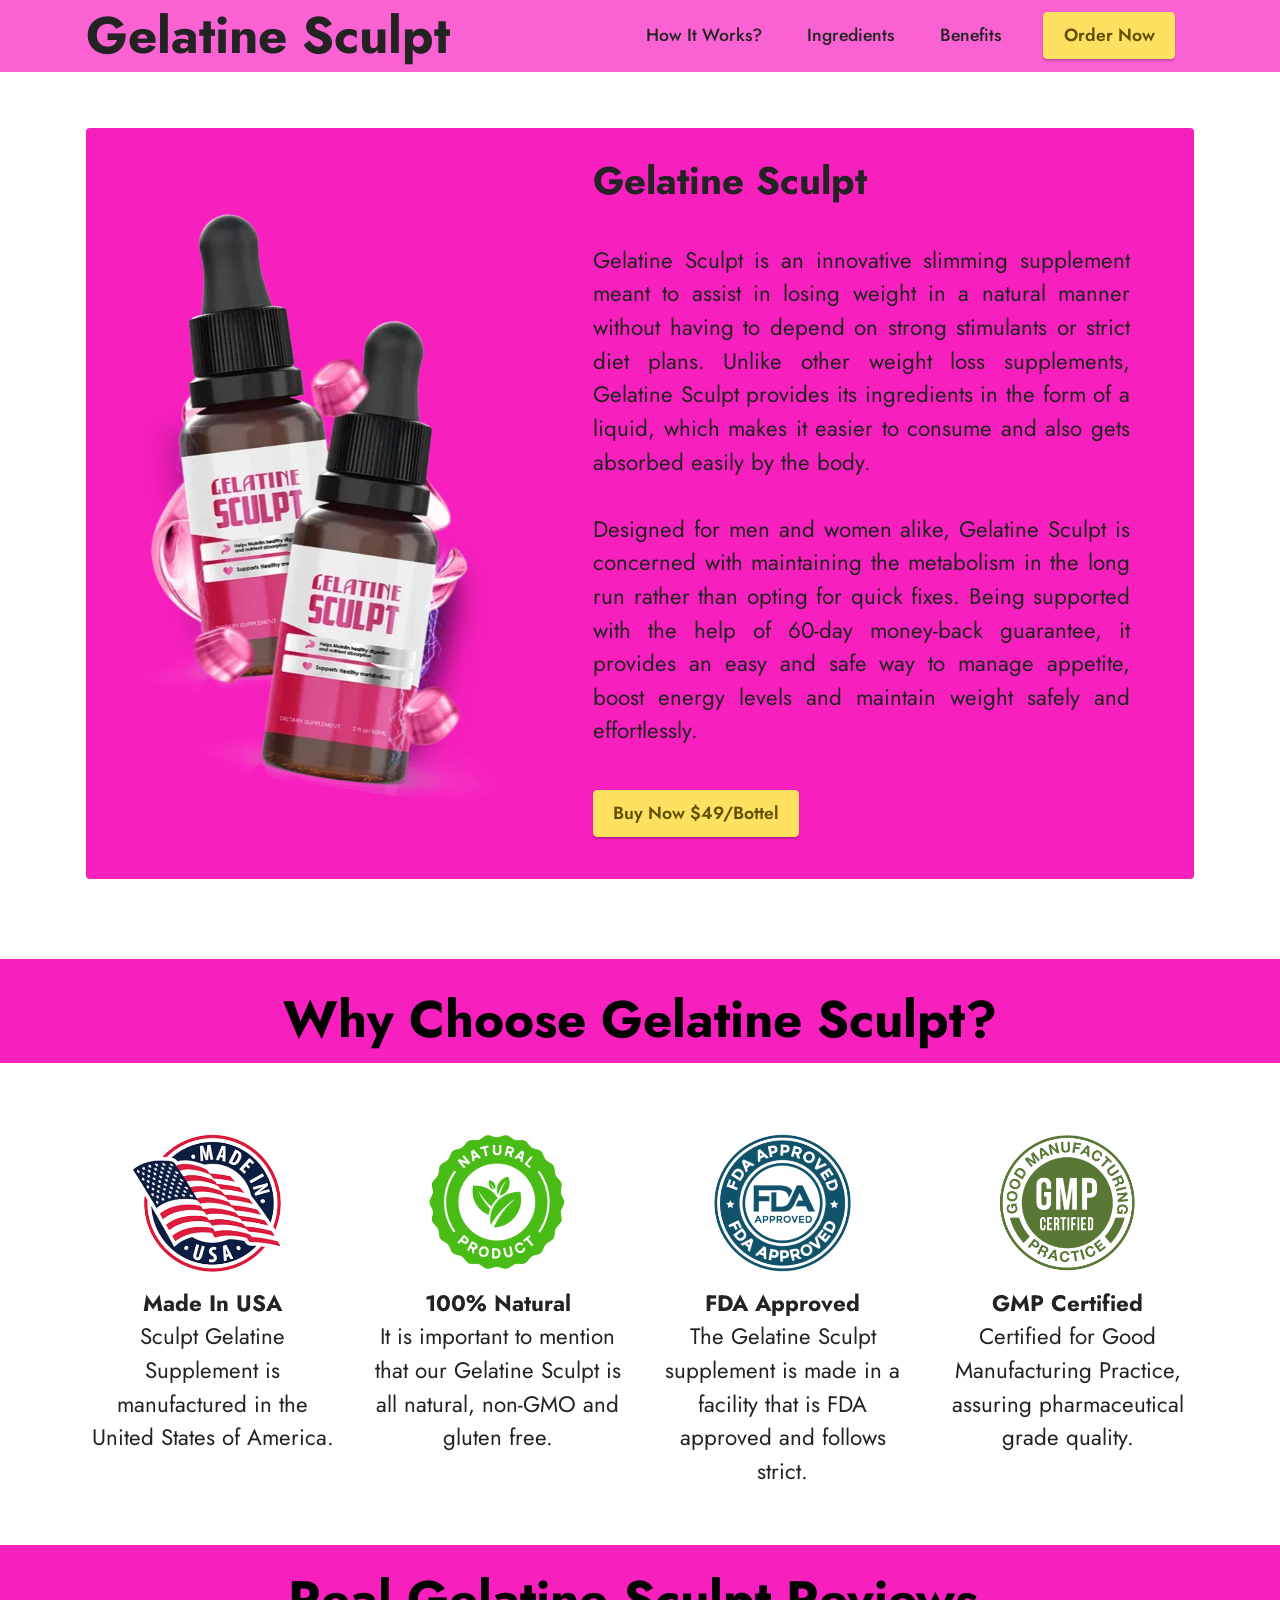
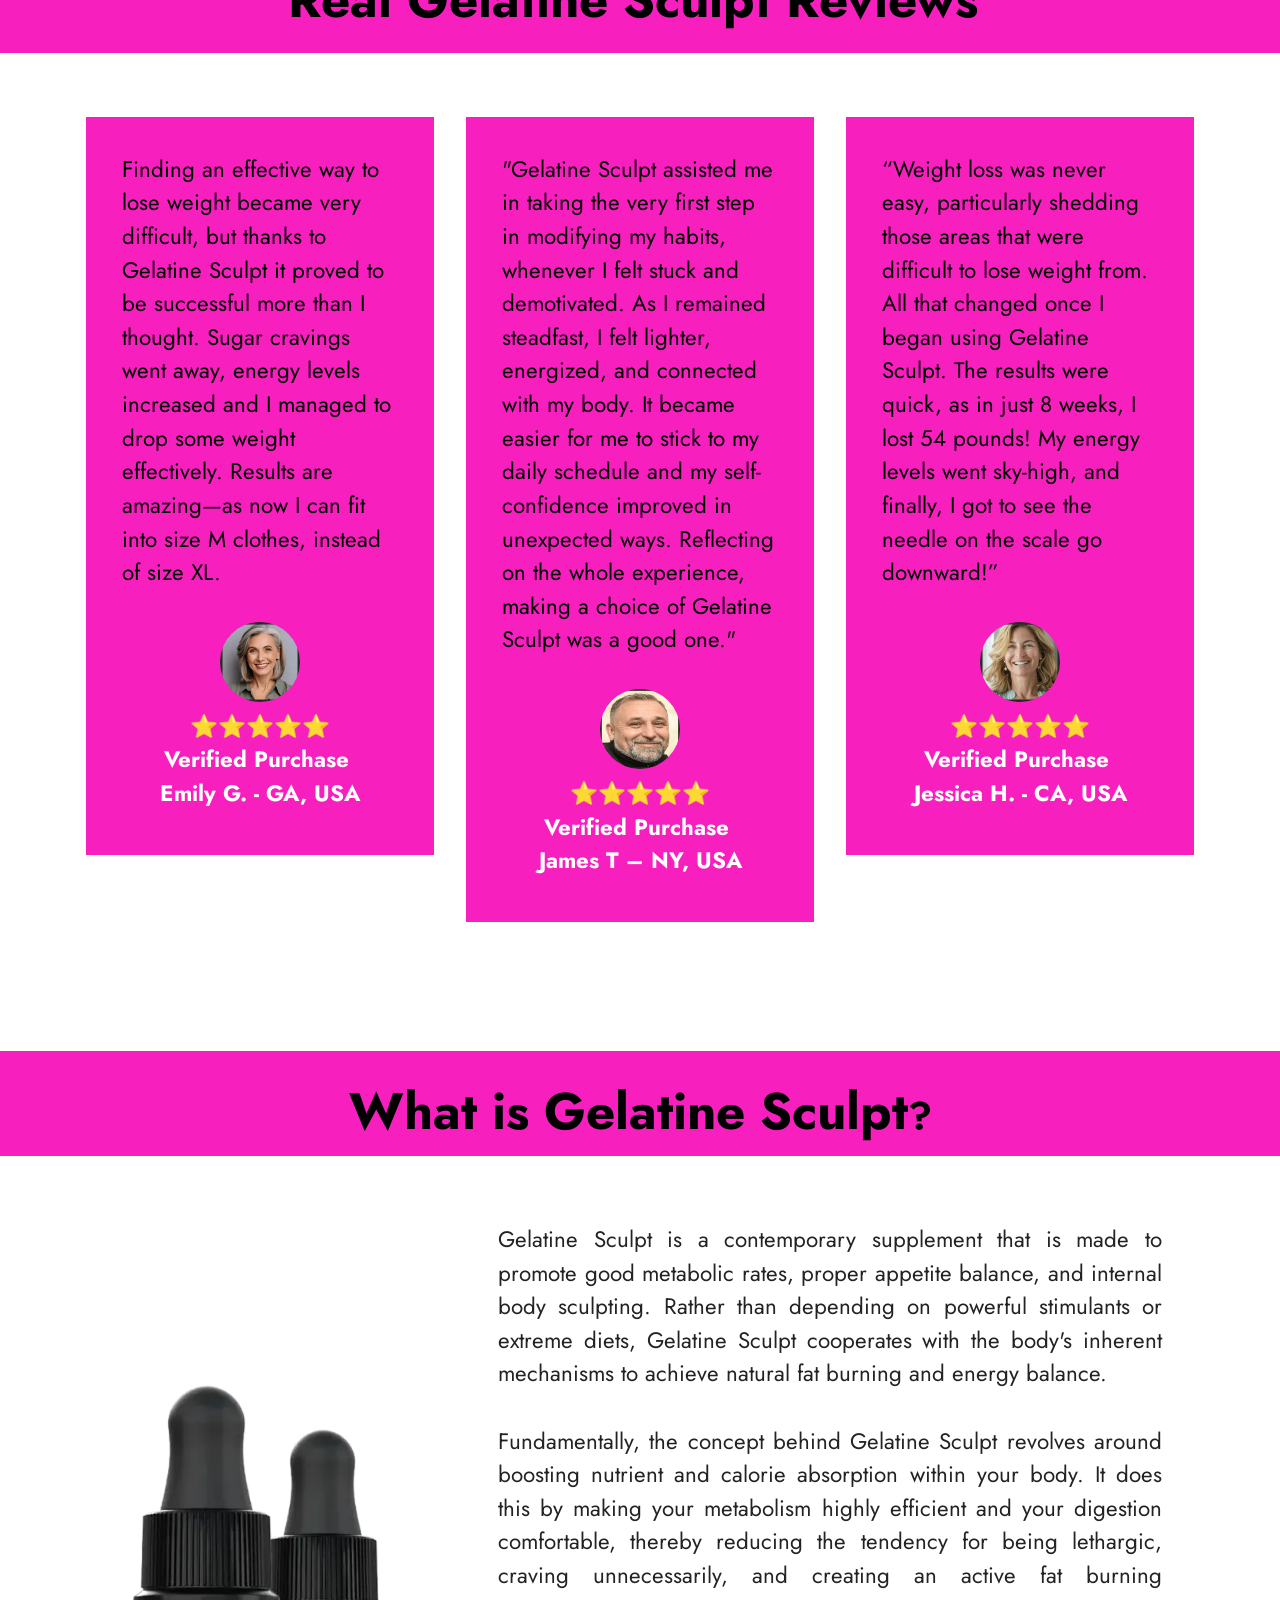
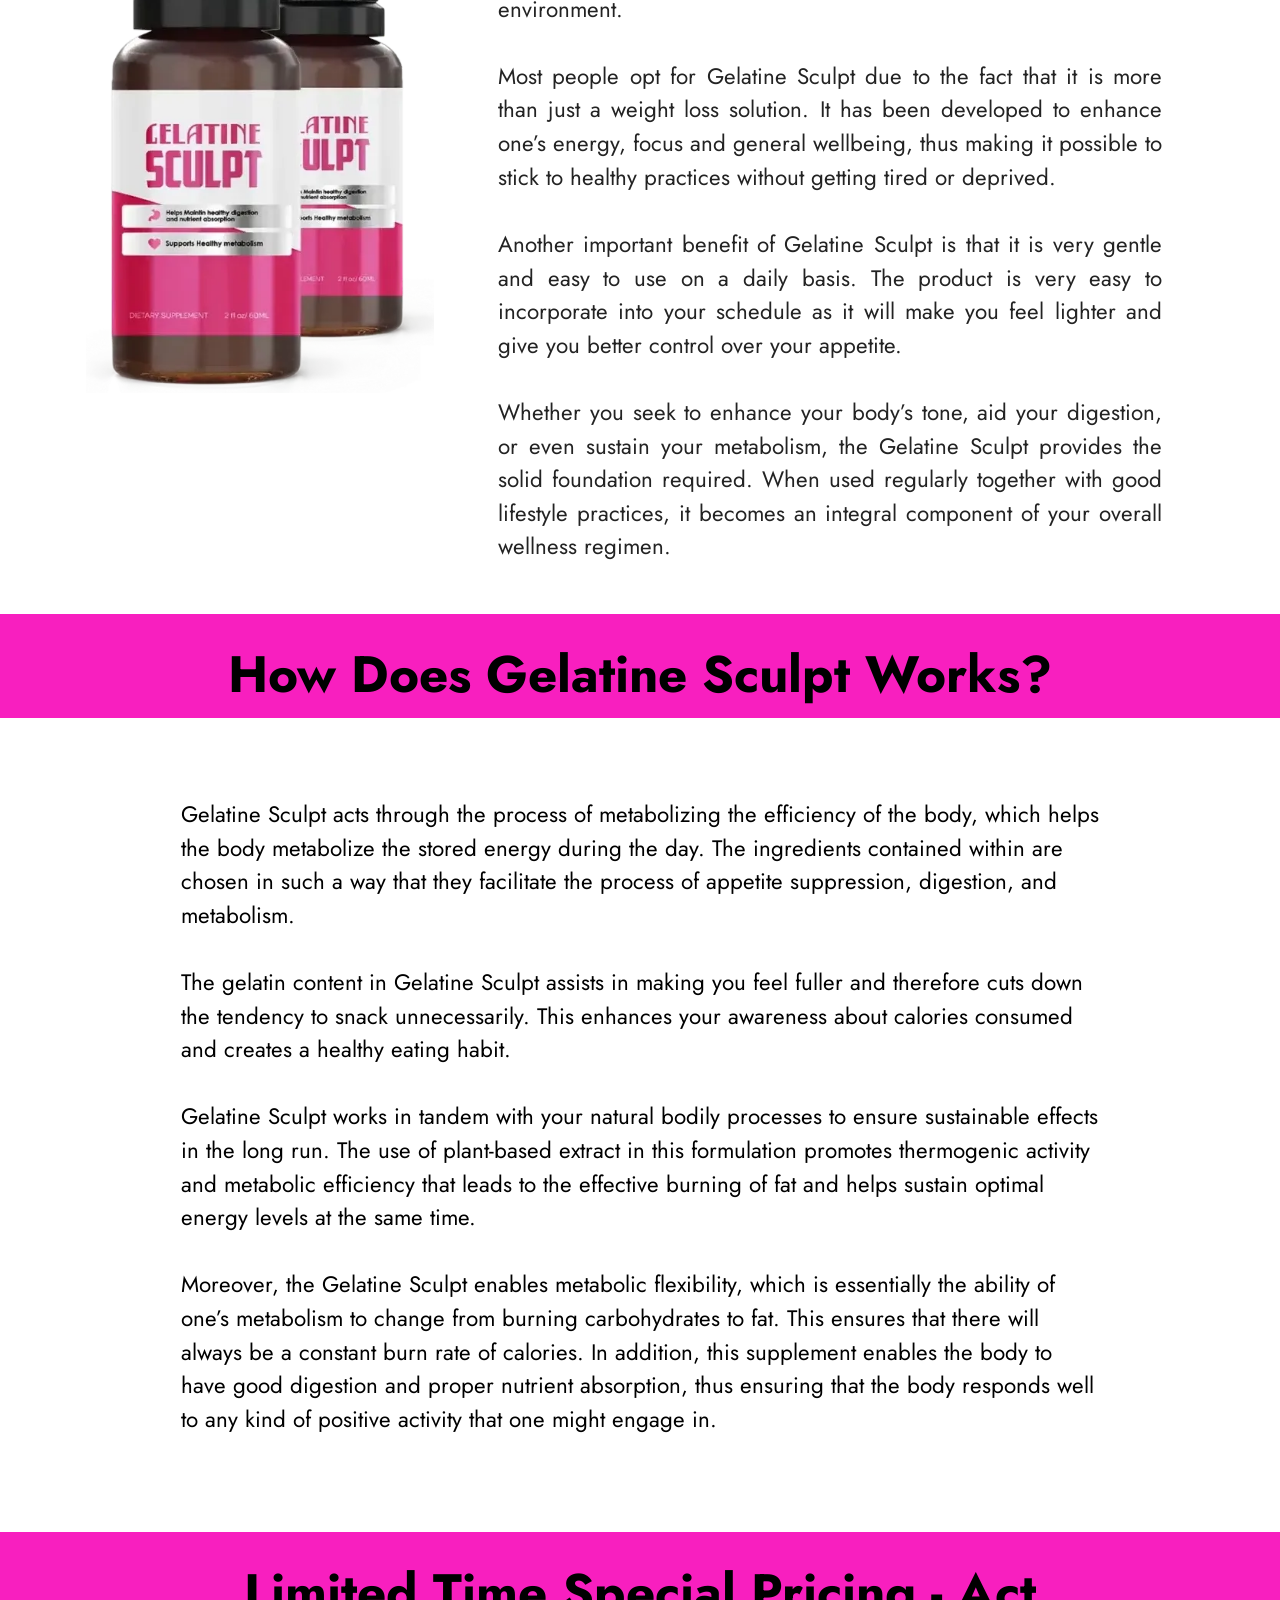
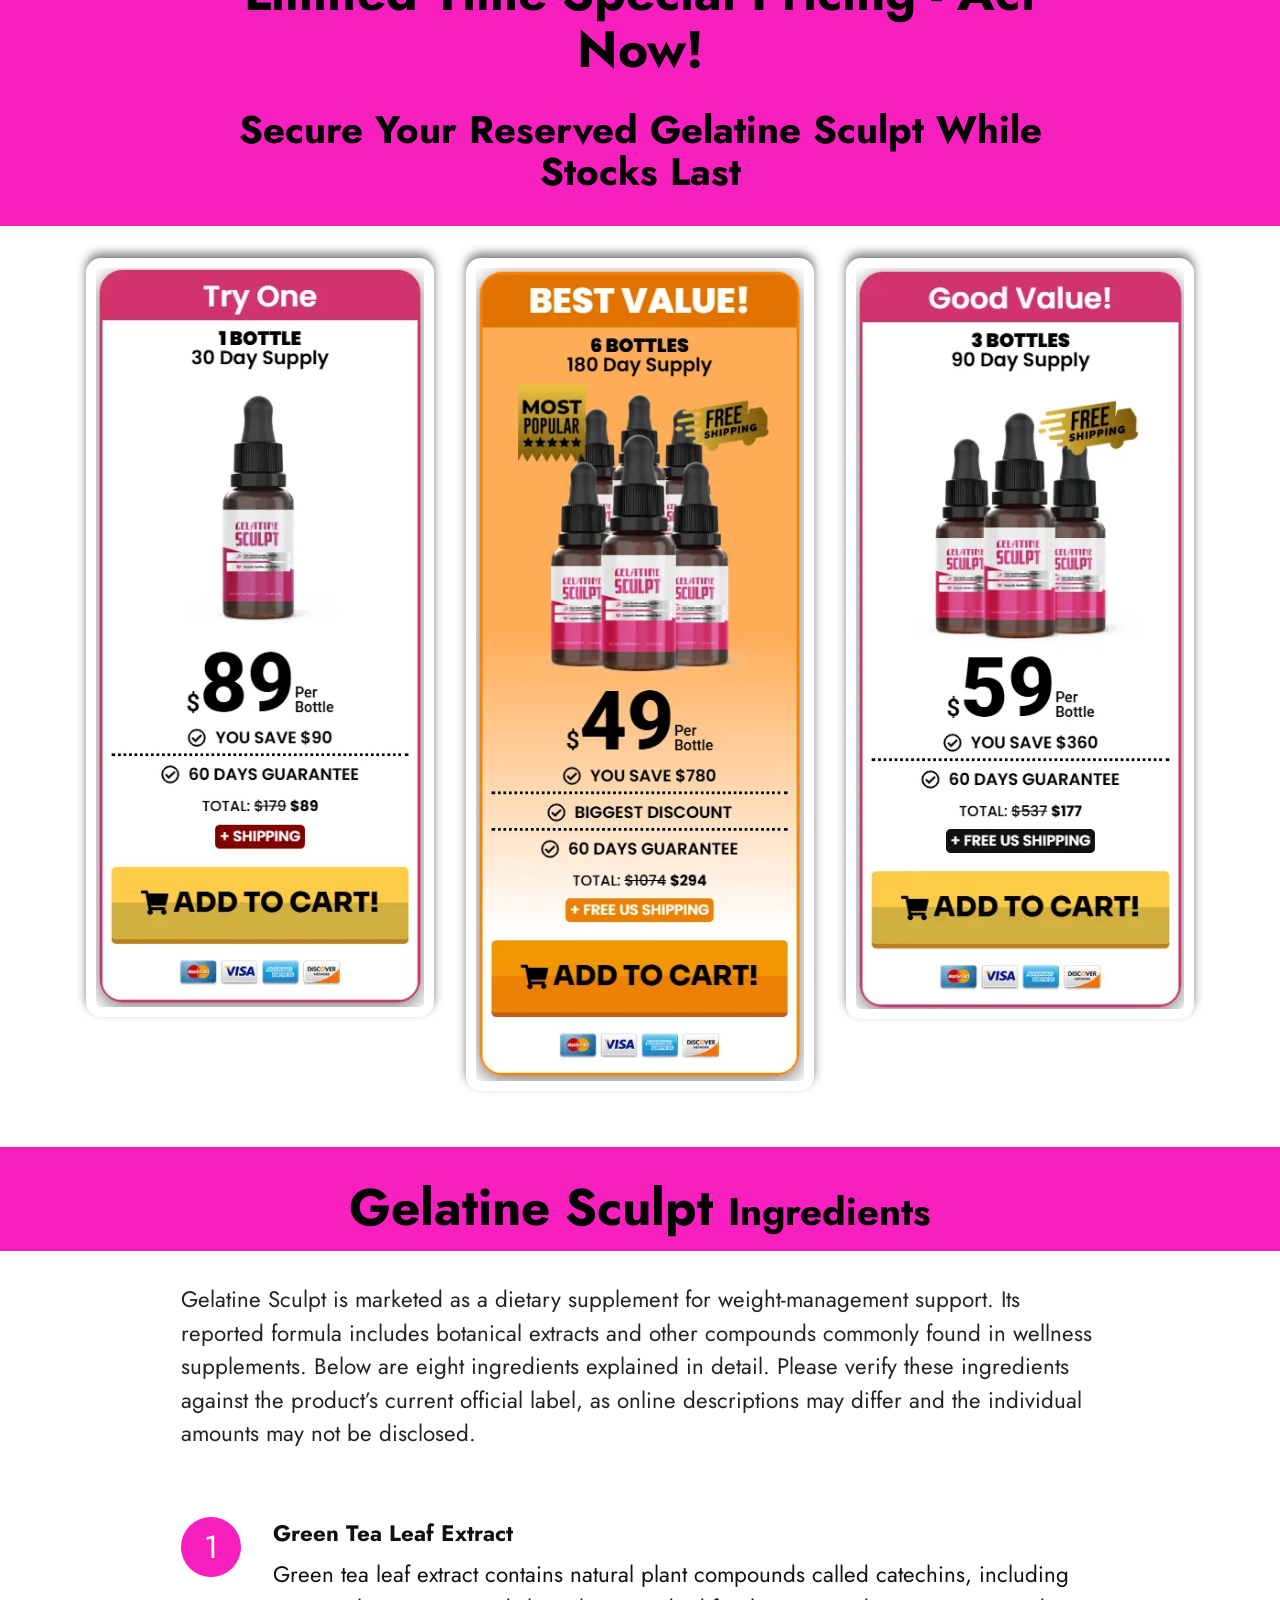
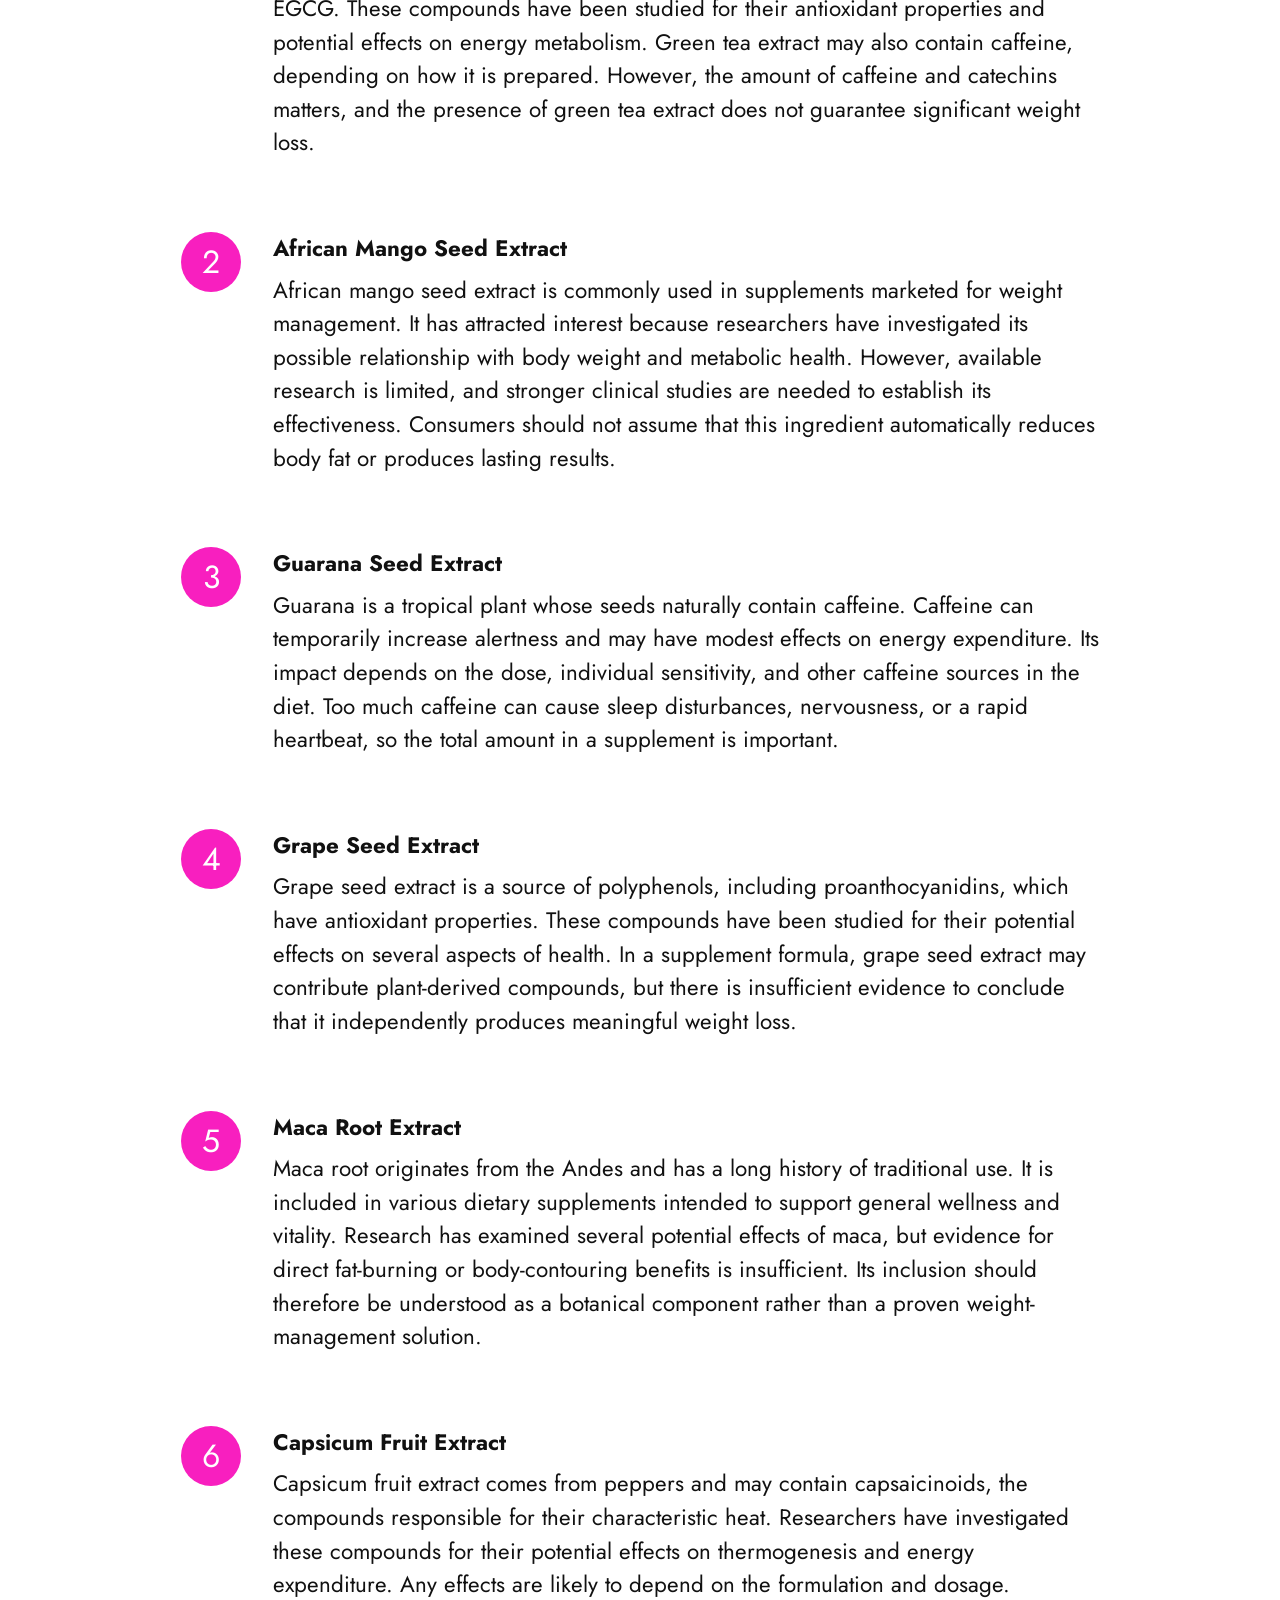
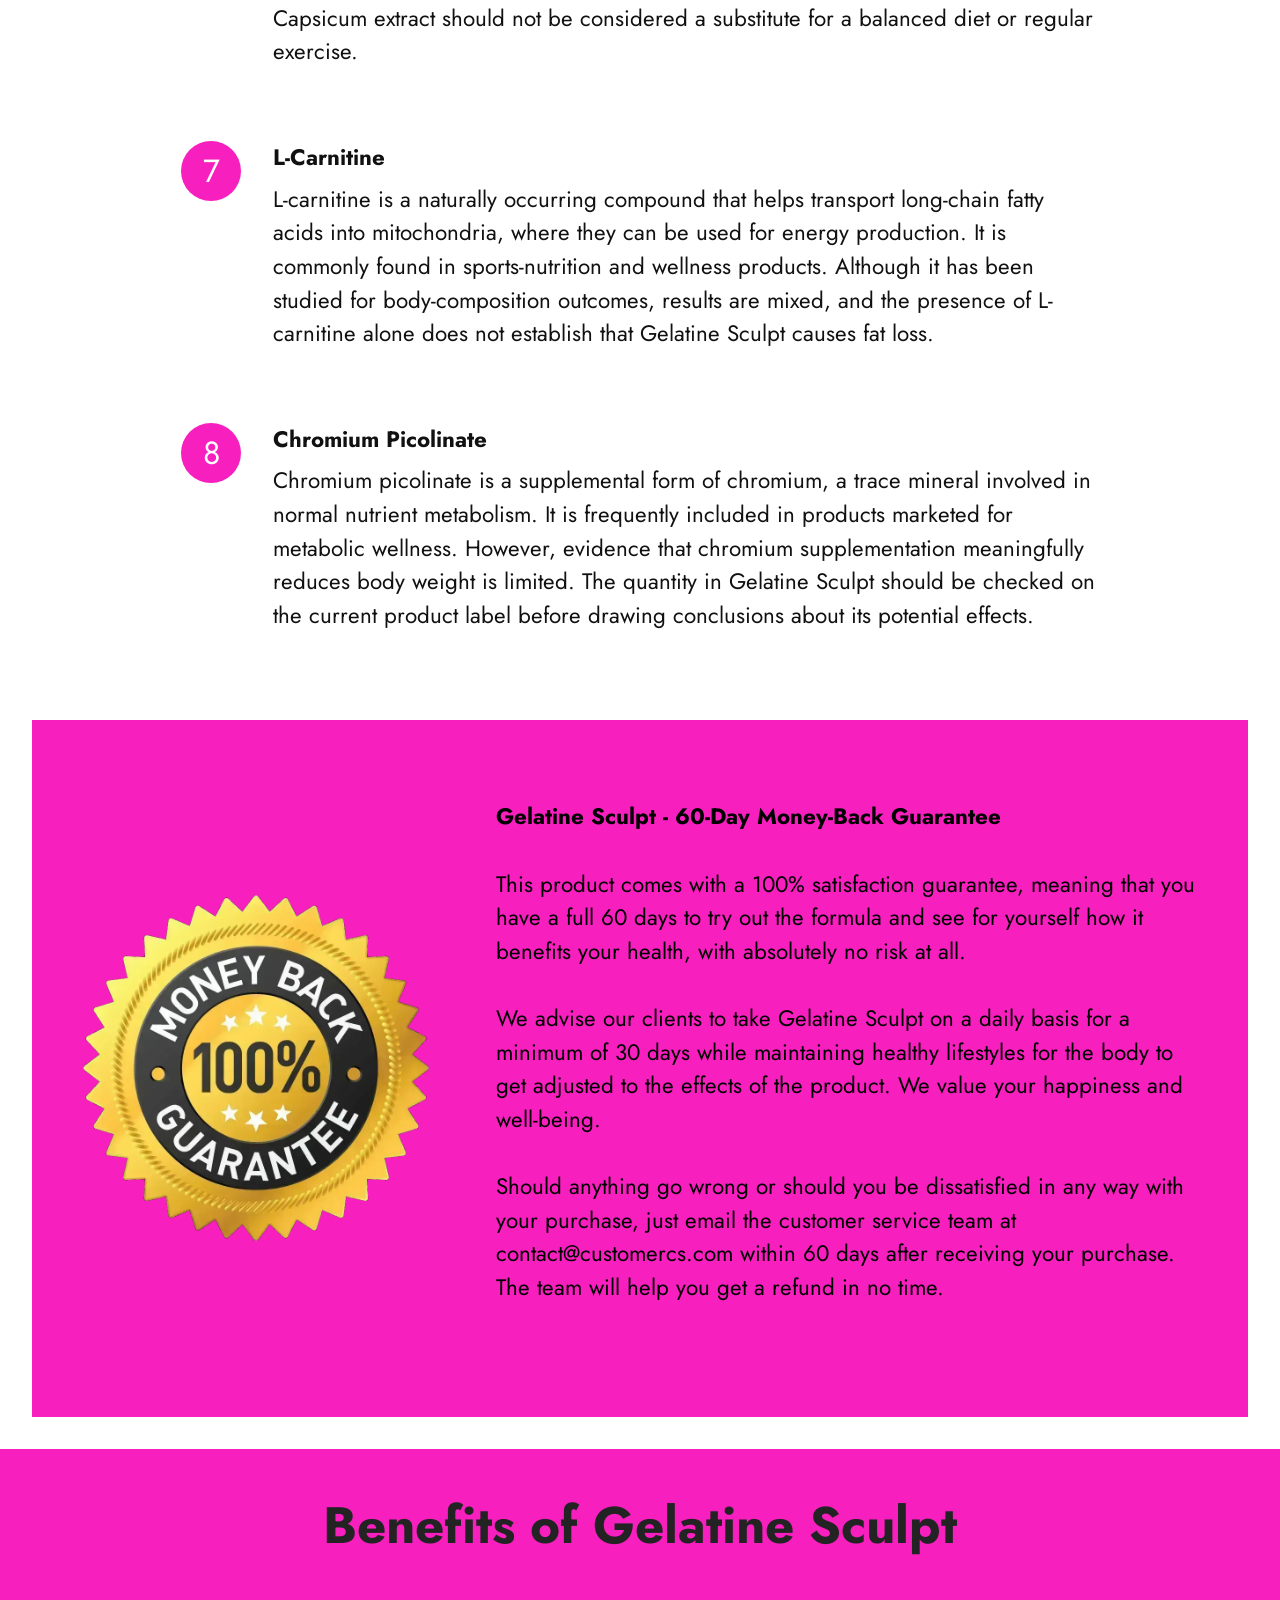
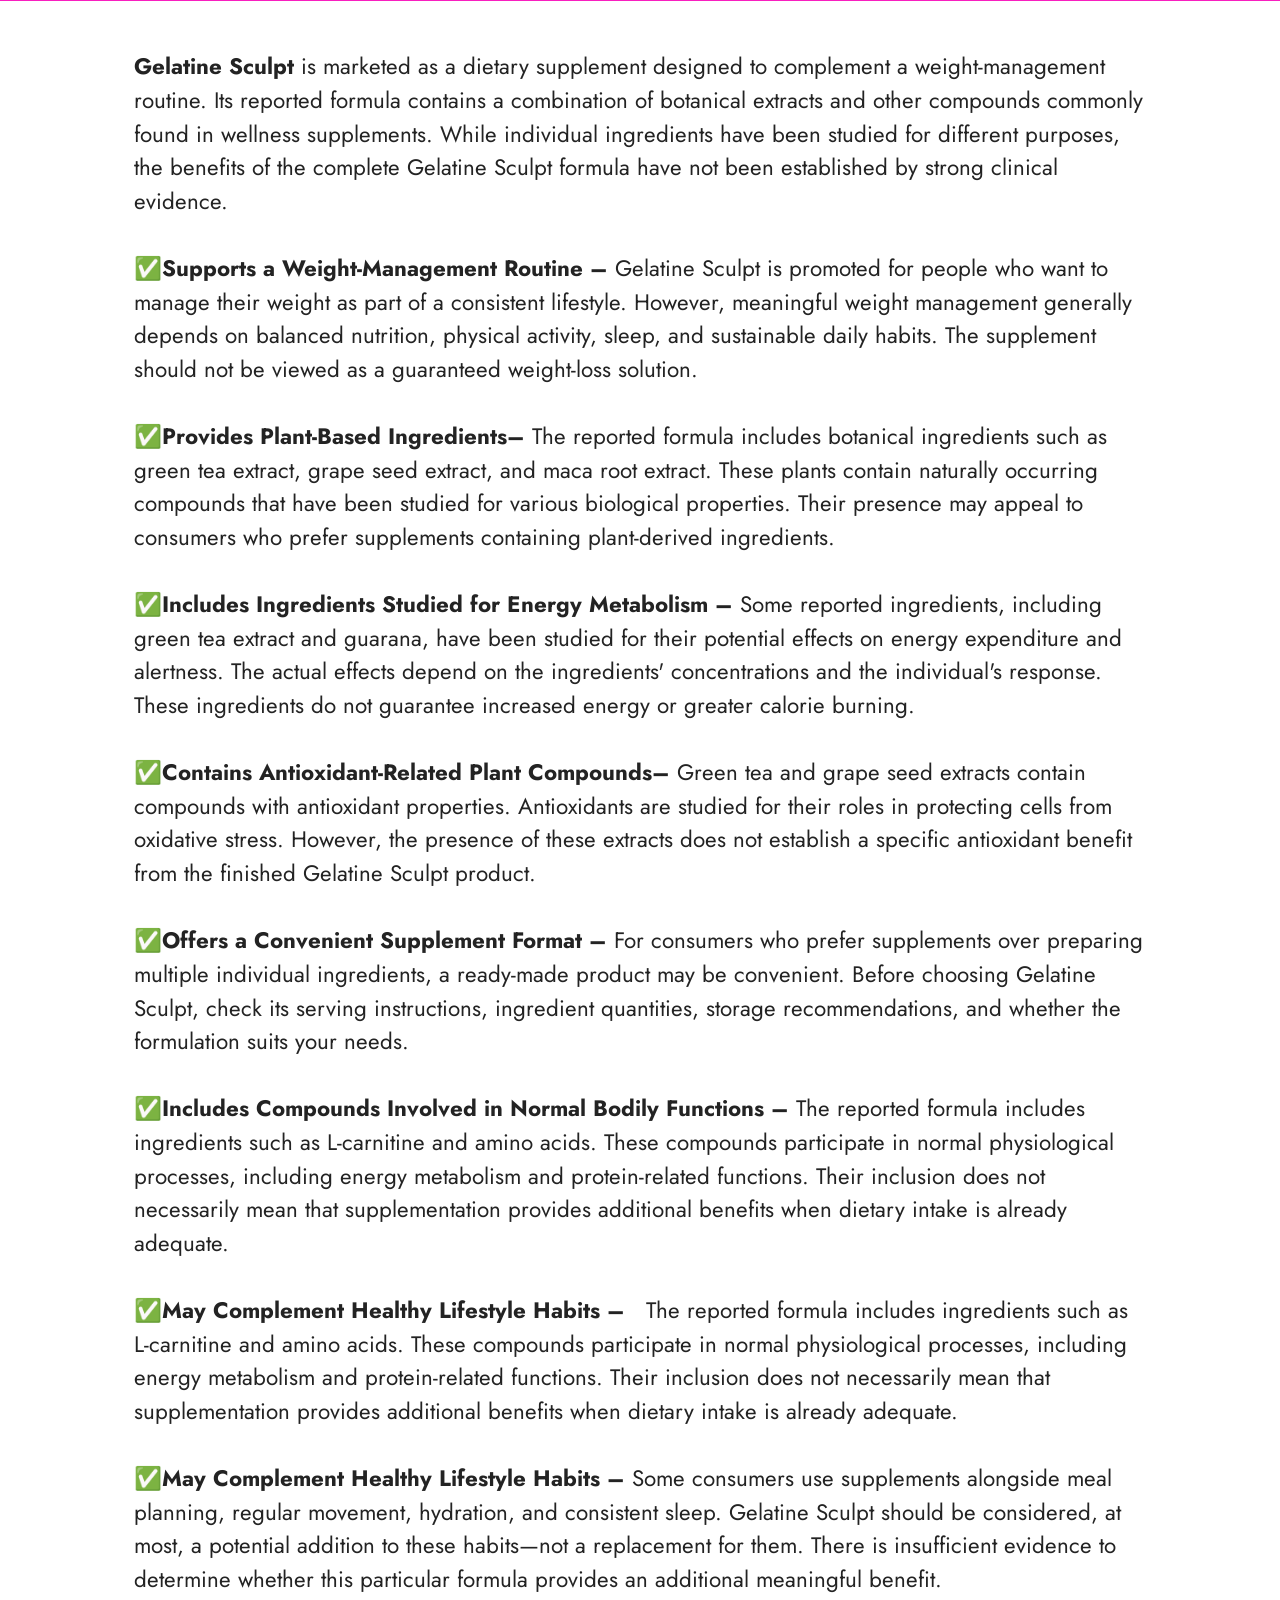
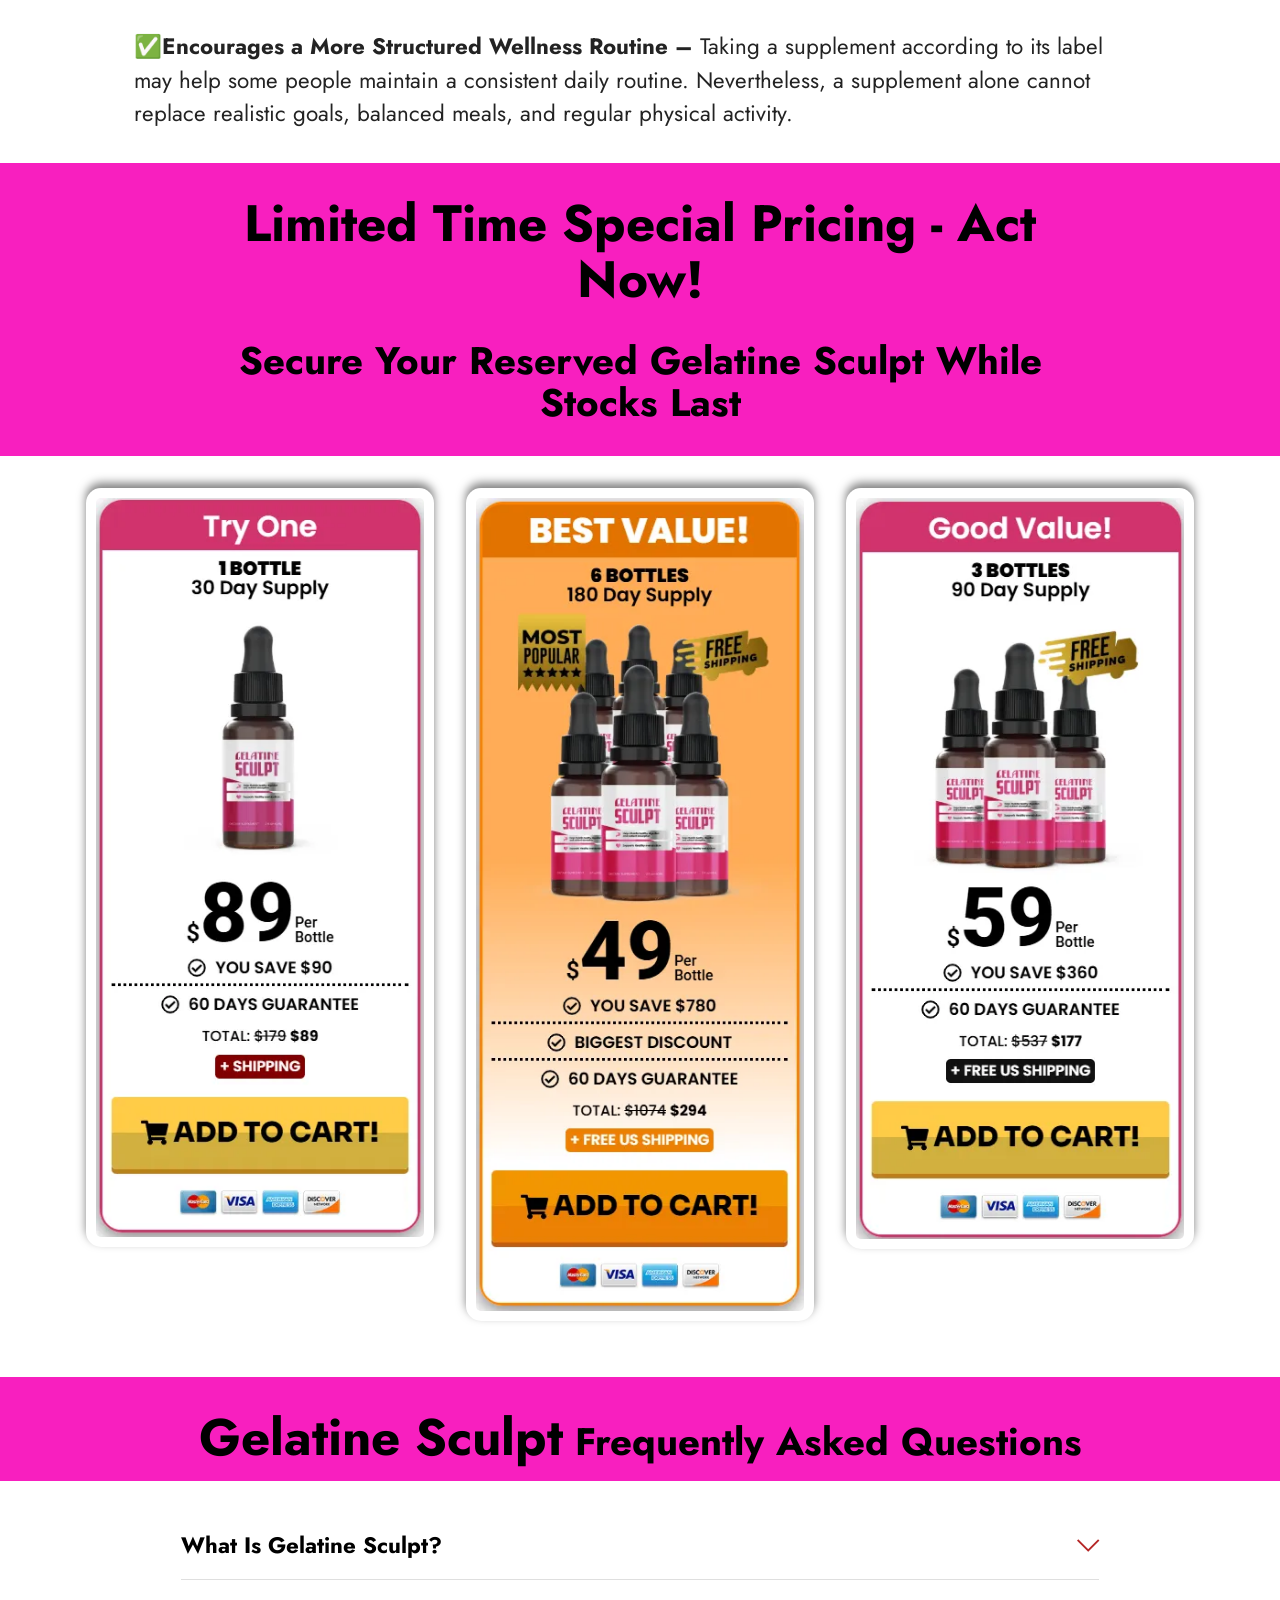
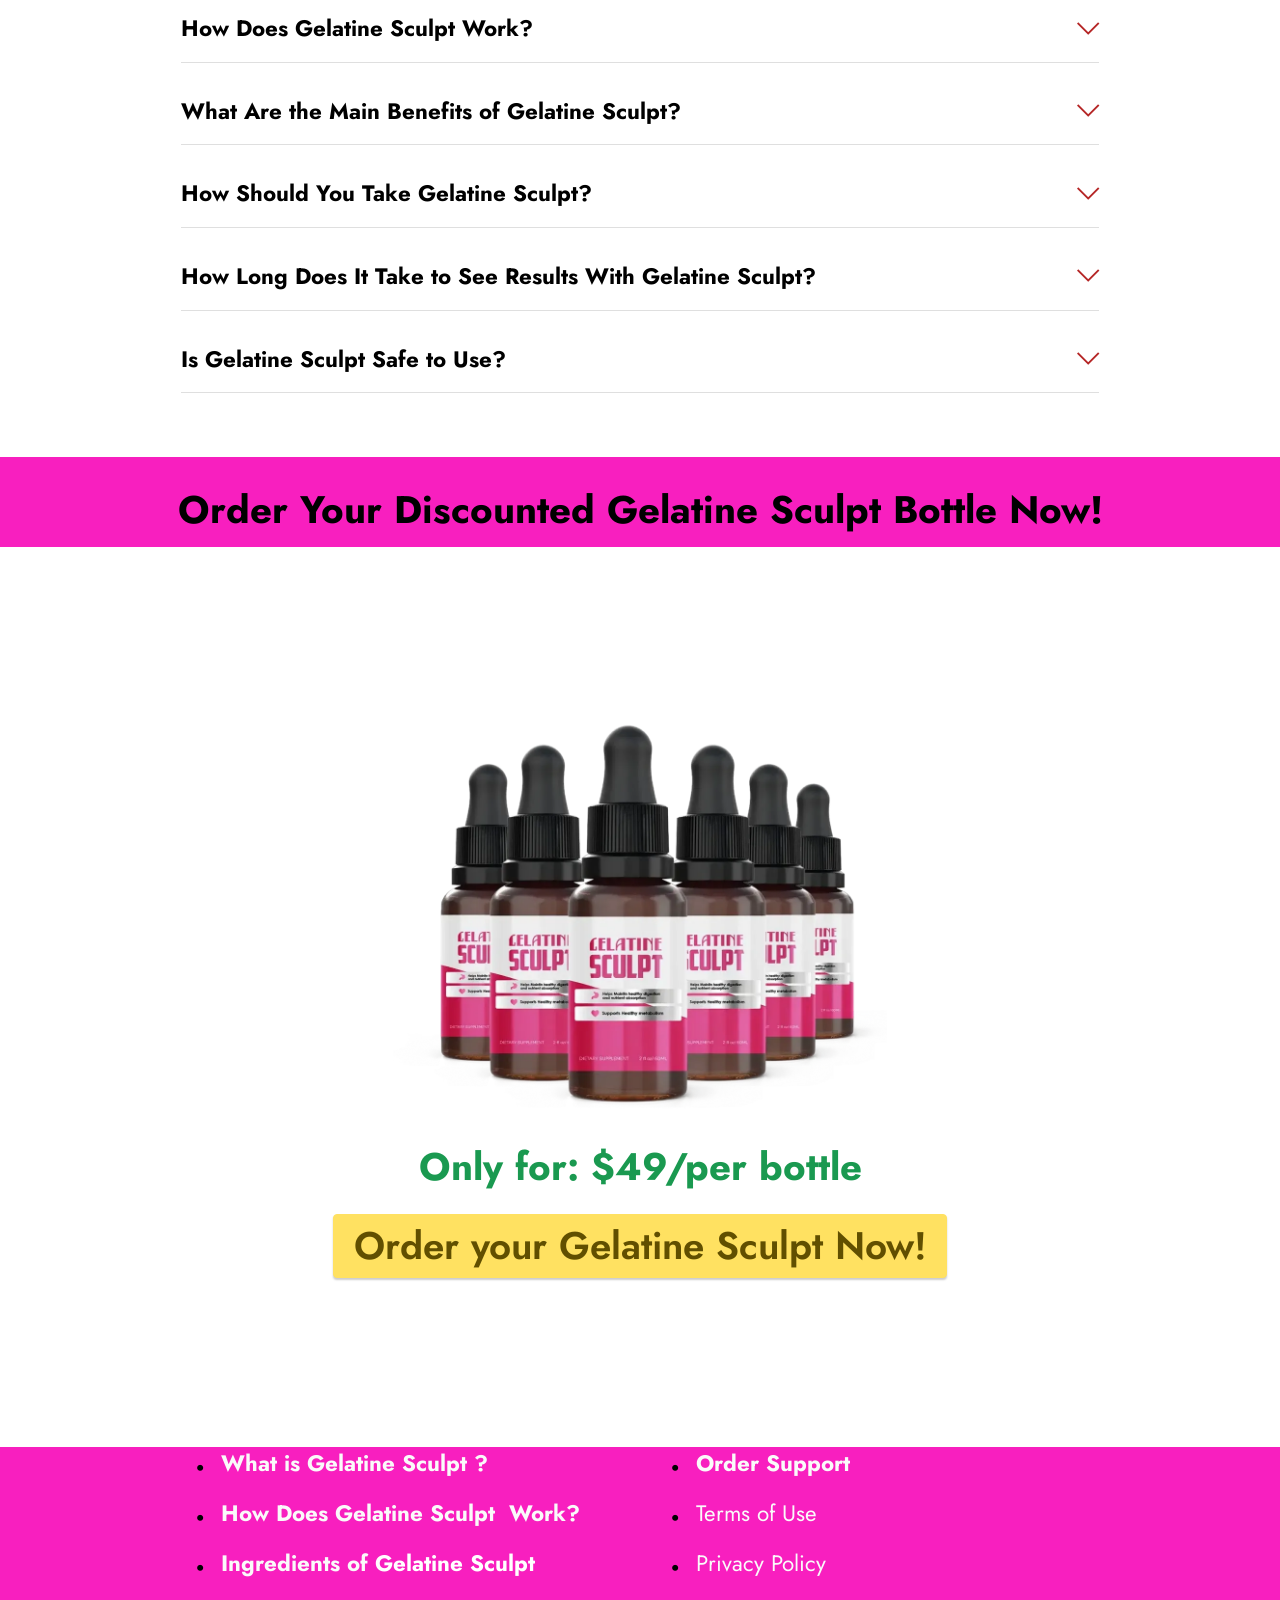
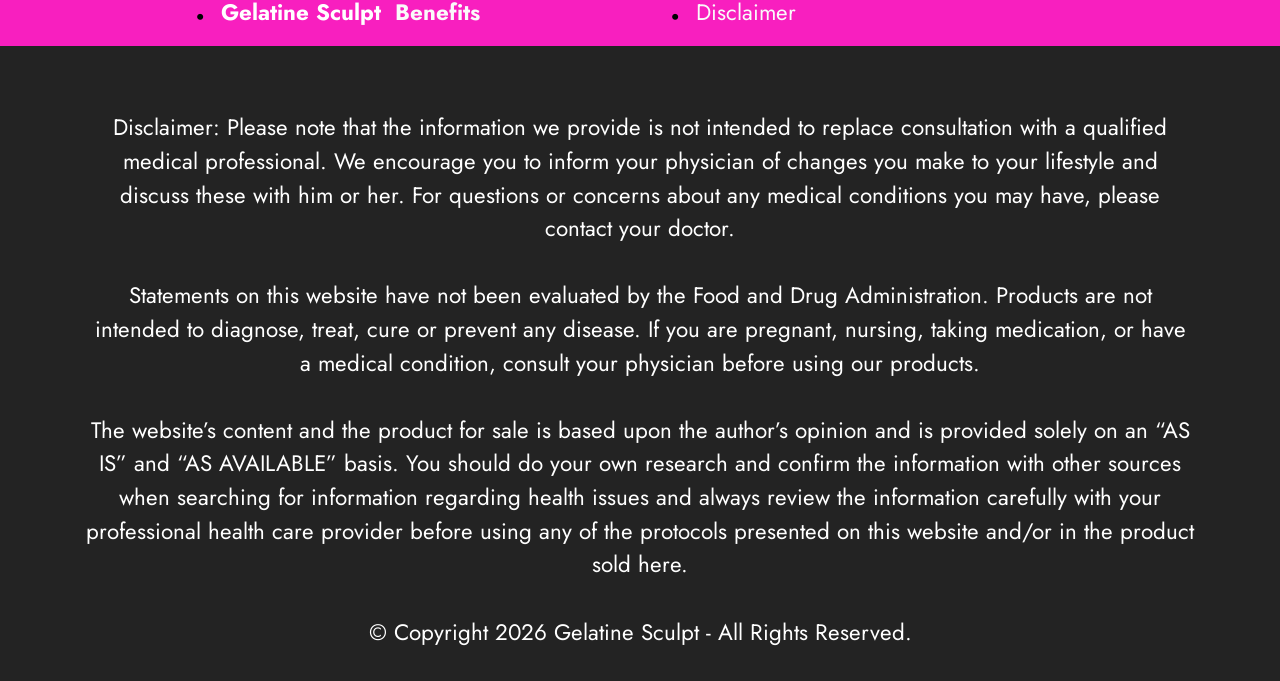
==== commit da6ad772: "Update index.html" ====
--- a/index.html
+++ b/index.html
@@ -20,7 +20,8 @@
   <link rel="preload" href="https://fonts.googleapis.com/css?family=Jost:100,200,300,400,500,600,700,800,900,100i,200i,300i,400i,500i,600i,700i,800i,900i&display=swap" as="style" onload="this.onload=null;this.rel='stylesheet'">
   <noscript><link rel="stylesheet" href="https://fonts.googleapis.com/css?family=Jost:100,200,300,400,500,600,700,800,900,100i,200i,300i,400i,500i,600i,700i,800i,900i&display=swap"></noscript>
   <link rel="preload" as="style" href="assets/mobirise/css/mbr-additional.css?v=Yd3ACS"><link rel="stylesheet" href="assets/mobirise/css/mbr-additional.css?v=Yd3ACS" type="text/css">
-
+<meta name="msvalidate.01" content="E1C683F4EFB1ADD5ABCEF03F91AA41EB" />
+	<meta name="google-site-verification" content="4bTPPsSgGg9mrN9ppGhdz5BRyaK9BWV9diWJw_Lr8Sk" />
   
   
   
@@ -925,4 +926,4 @@
   
   
 </body>
-</html>+</html>
